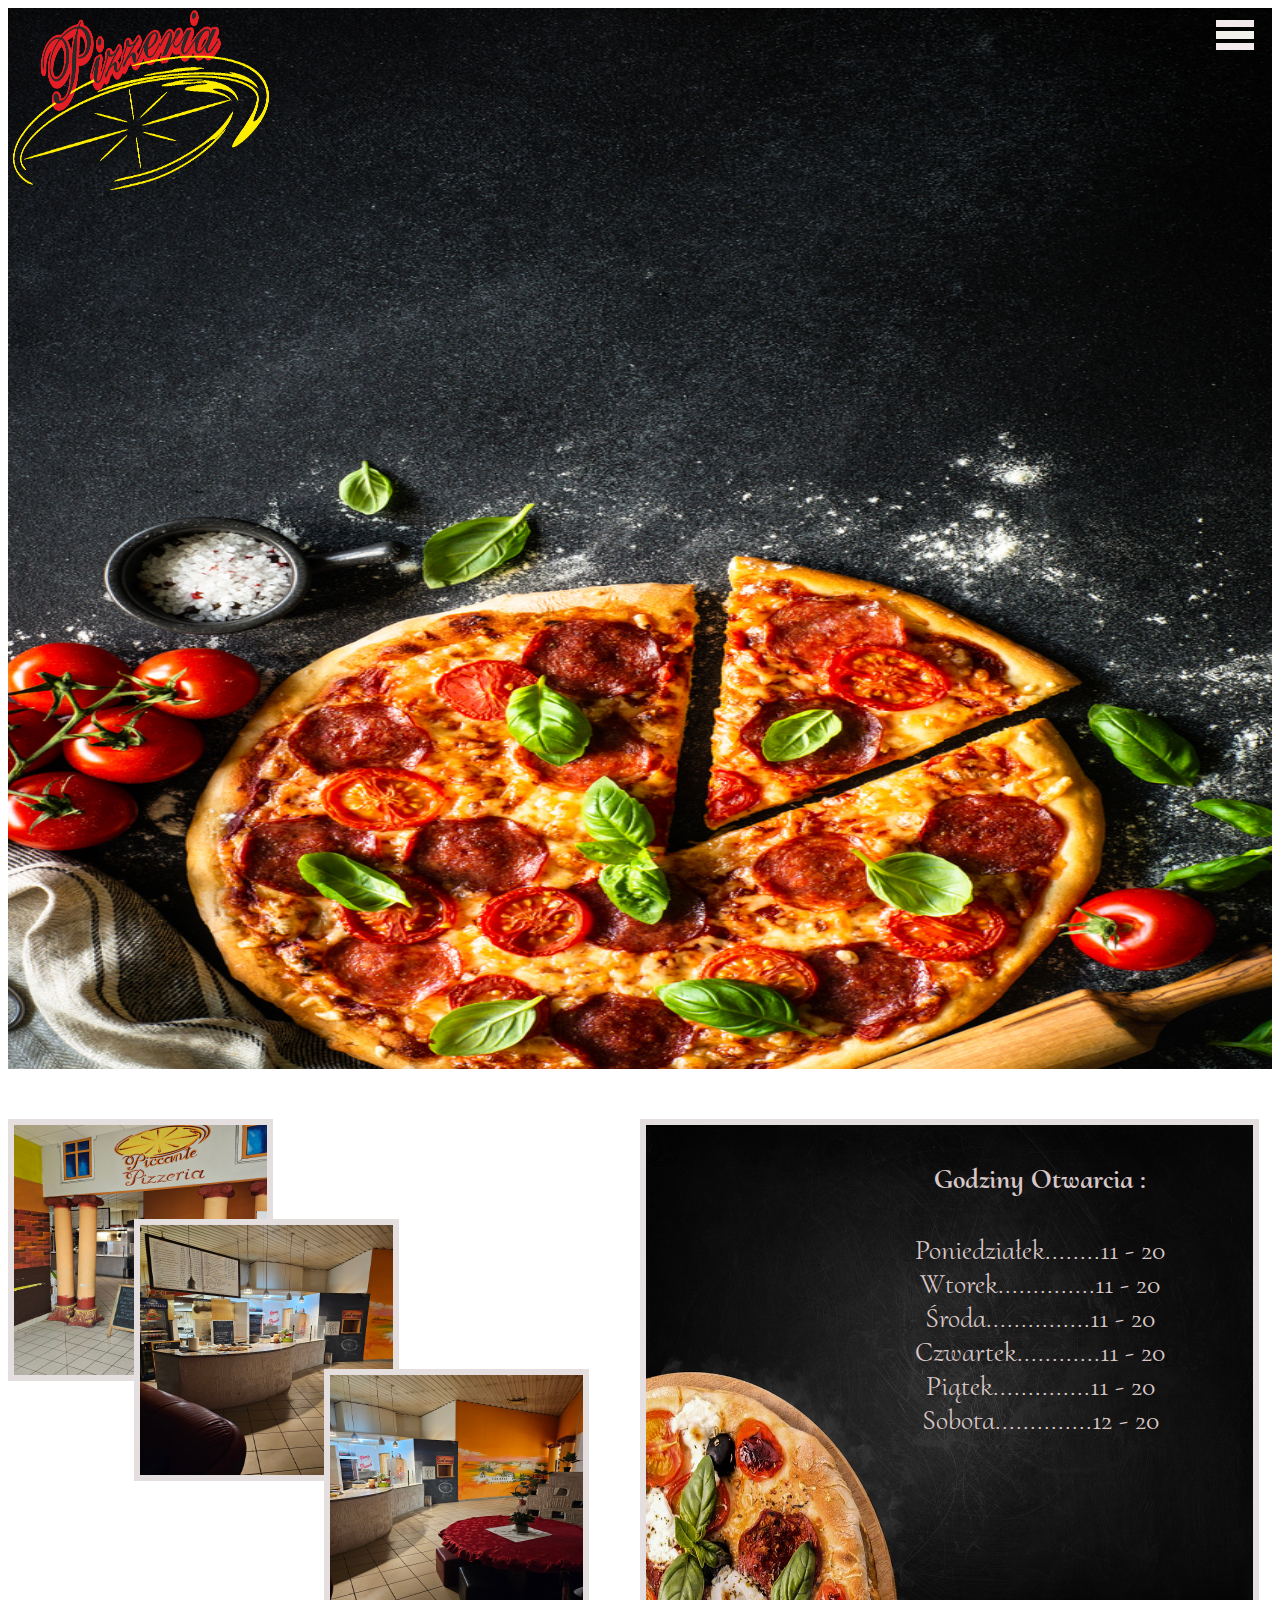
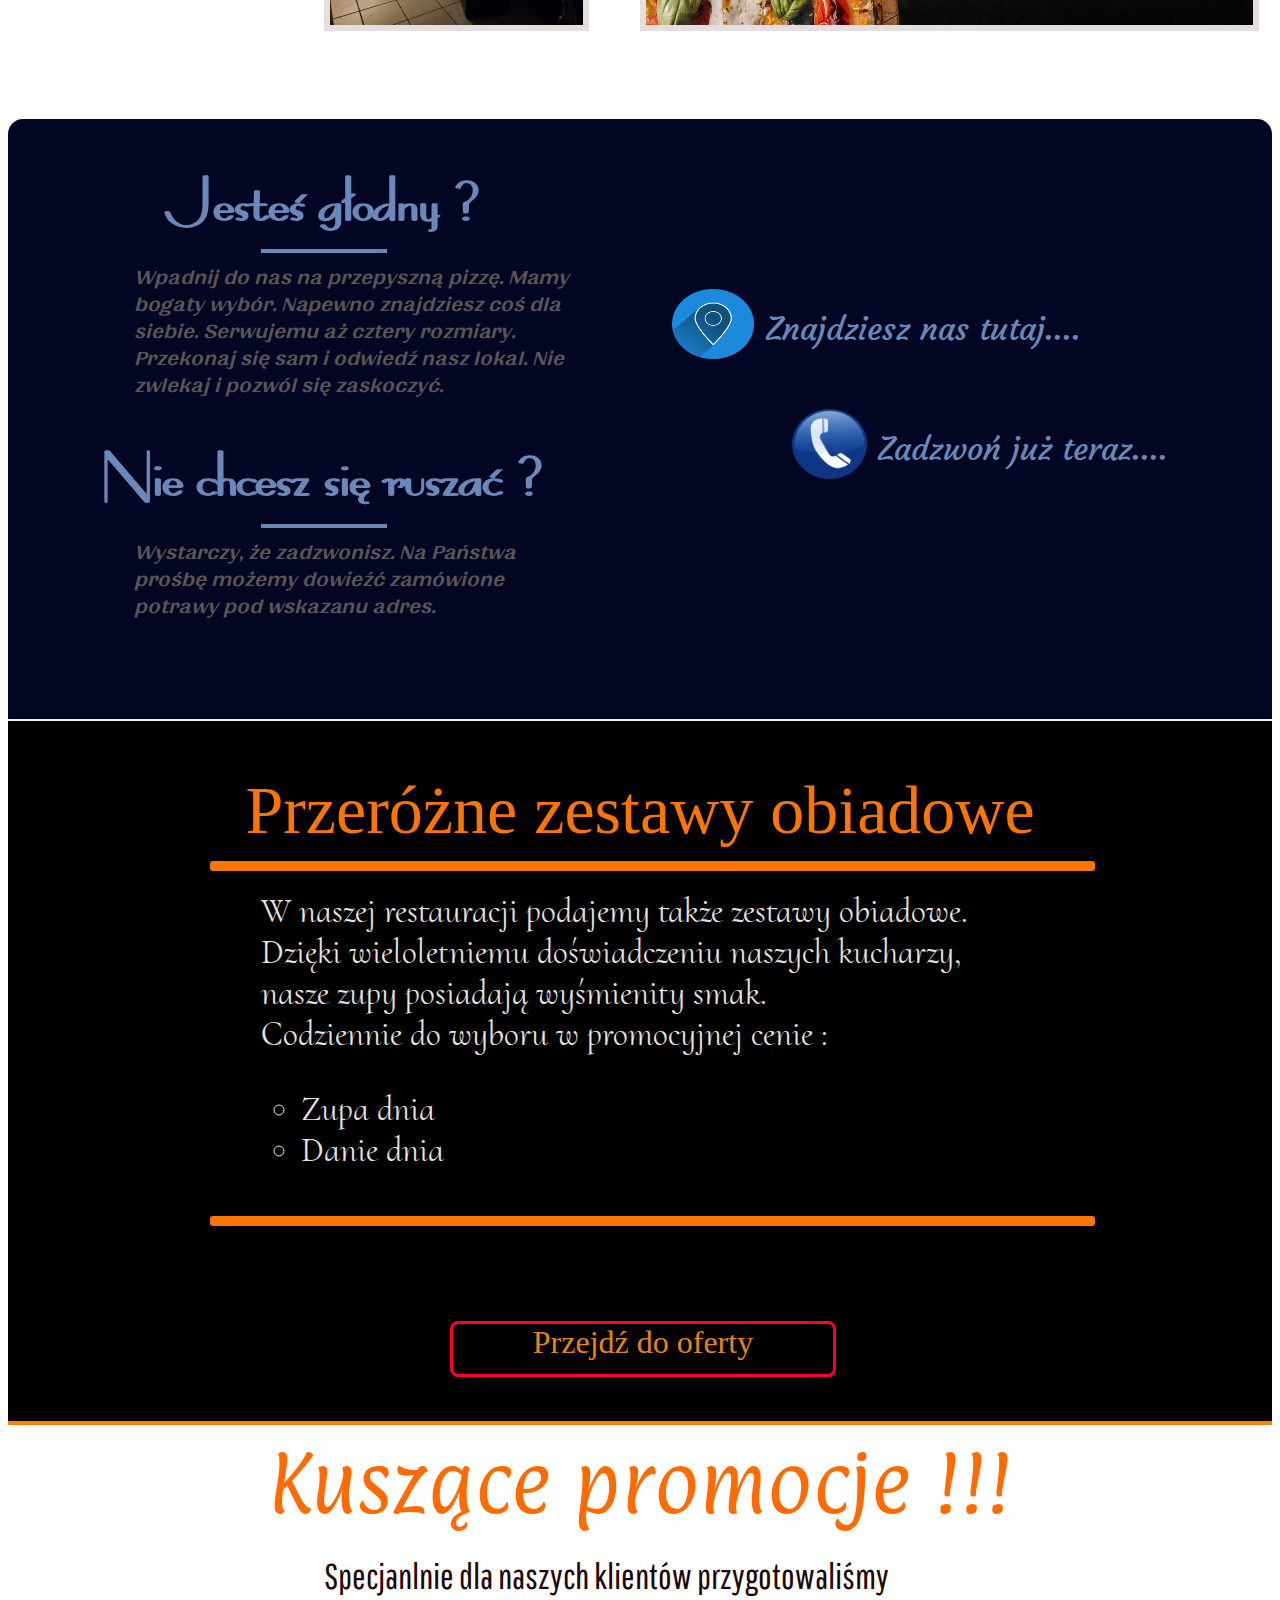
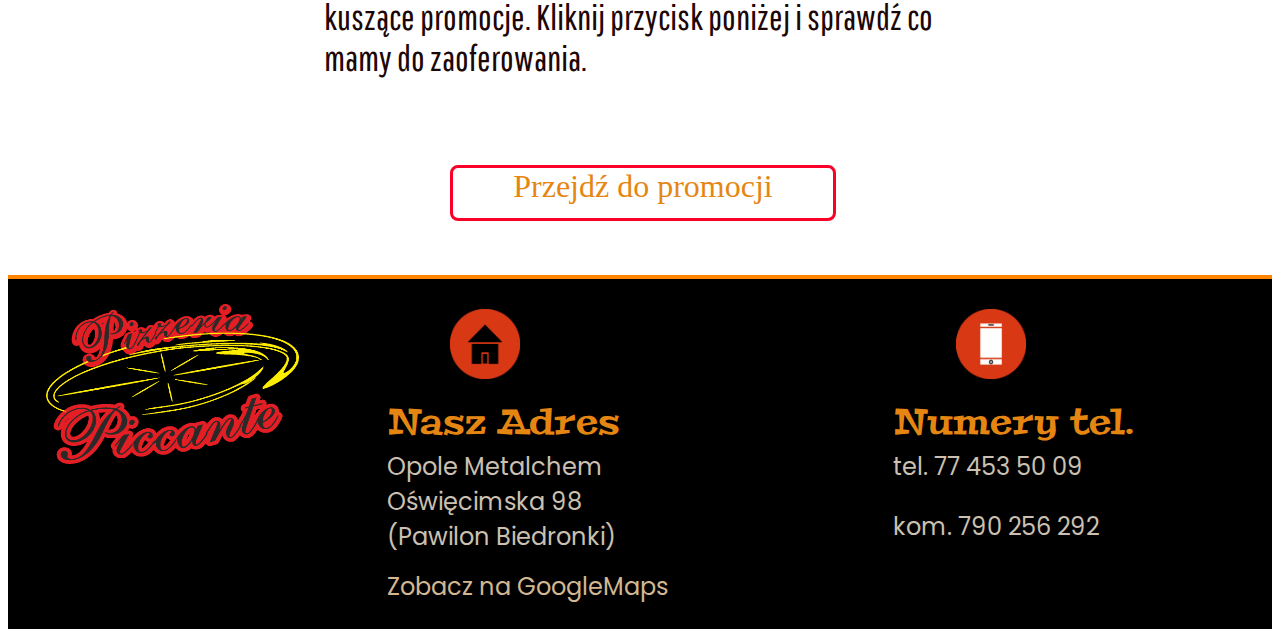
==== index.html @ c3e27a71 "fixed stylefonts loading" ====
<!DOCTYPE HTML5 PUBLIC
"--\\W3C\\HTML5\\PL">


<HTML>
    <HEAD>

        <meta name="viewport" content="width=device-width, height=device-height, initial-scale=1.0">

        <script src="https://ajax.googleapis.com/ajax/libs/jquery/3.7.1/jquery.min.js"></script>

        <script type="Text/JavaScript" src="Script/Data.js"></script>
        <script type="Text/JavaScript" src="Script/Script.js"></script>

        <link href='https://fonts.googleapis.com/css?family=Poppins&subset=latin,latin-ext' rel='stylesheet' type='text/css'>

        <link href='https://fonts.googleapis.com/css?family=Peralta&subset=latin,latin-ext' rel='stylesheet' type='text/css'>

        <link href='https://fonts.googleapis.com/css?family=Pathway+Gothic+One&subset=latin,latin-ext' rel='stylesheet' type='text/css'>

        <link href='https://fonts.googleapis.com/css?family=Paprika&subset=latin,latin-ext' rel='stylesheet' type='text/css'>

        <link href='https://fonts.googleapis.com/css?family=Courgette&subset=latin,latin-ext' rel='stylesheet' type='text/css'>

        <link href='https://fonts.googleapis.com/css?family=Cormorant+Upright&subset=latin,latin-ext' rel='stylesheet' type='text/css'>

        <link rel = "stylesheet" href="Stylesheet/StyleFonts.css" type = "Text/CSS">

        <link rel="stylesheet" href="Stylesheet/Style.css" type="Text/CSS" media = "ALL AND (width > 1200px)">

        <link rel="stylesheet" href="Stylesheet/Style_1200.css" type="Text/CSS" media = "ALL AND (width <= 1200px)">

        <link rel="stylesheet" href="Stylesheet/Style_1000.css" type="Text/CSS" media = "ALL AND (width <= 1000px)">

        <link rel="stylesheet" href="Stylesheet/Style_800.css" type="Text/CSS" media = "ALL AND (width <= 800px)">

        <link rel="stylesheet" href="Stylesheet/Style_600.css" type="Text/CSS" media = "ALL AND (width <= 600px)">

        <link rel="stylesheet" href="Stylesheet/Style_480.css" type="Text/CSS" media = "ALL AND (width <= 480px)">

        <link rel="stylesheet" href="Stylesheet/Style_390.css" type="Text/CSS" media = "ALL AND (width <= 390px)">

        <link rel="stylesheet" href="Stylesheet/Style_320.css" type="Text/CSS" media = "ALL AND (width <= 330px)">


        <TITLE>
            "Pizzeria Piccante Opole"
        </TITLE>
    </HEAD>

    <BODY >
        
        <img draggable="false" src="Bmp/Header/Header_Pizza.jpg" id = "LogoBckg" onload="ImgLoad()">

        <img draggable="false" src="Bmp/Header/Pizzeria_Logo.png" id = "LogoI">
         
       
        <span id = "Text_Header">

        </span>

        <div id = "T1">
            
            <img draggable="false" src="Bmp/Header/Text/L_P.png" id = "Text_P" class="Text_Logo_P">
            <img draggable="false" src="Bmp/Header/Text/L_I.png" id = "Text_i" class="Text_Logo">
            <img draggable="false" src="Bmp/Header/Text/L_C1.png" id = "Text_c1" class="Text_Logo">

            <img draggable="false" src="Bmp/Header/Text/L_C2.png" id = "Text_c2" class="Text_Logo">
            <img draggable="false" src="Bmp/Header/Text/L_A.png" id = "Text_a" class="Text_Logo">
            <img draggable="false" src="Bmp/Header/Text/L_N.png" id = "Text_n" class="Text_Logo">

            <img draggable="false" src="Bmp/Header/Text/L_T.png" id = "Text_t" class="Text_Logo">
            <img draggable="false" src="Bmp/Header/Text/L_E.png" id = "Text_e" class="Text_Logo">
          
        </div>     

                                                                      

      

<!--                                                                                        


 *****************************************Główne Menu Wysuwane *****************************************



-->


       <div class = "MainMenuButton" onmouseenter = "MenuMouseEnt()" onmouseleave = "MenuMouseLeave()" onclick="ShowHideMenu()">

            <span class = "MainMenuButt1"></span>
            <span class = "MainMenuButt2"></span>
            <span class = "MainMenuButt3"></span>

       </div>

        <div class ="MainMenu">

            <table class = "MainMenuTable">

                 <tr>

                    <td id="MenuPizz" style = "border-top : 2px solid rgb(179, 115, 31)" onclick = "MenuItemMouseClick('Pizza')" onmouseenter = "MenuItemMouseEnt('#MenuPizz')" onmouseleave = "MenuItemMouseLeave('#MenuPizz')">MENU PIZZ</td>
                </tr>

                <tr>
                    <td id="ZestOb" onclick = "MenuItemMouseClick('ZestOb')" onmouseenter = "MenuItemMouseEnt('#ZestOb')" onmouseleave = "MenuItemMouseLeave('#ZestOb')">ZESTAWY OBIADOWE</td>
                </tr>

                <tr>
                    <td id="Promocje" onclick = "MenuItemMouseClick('Prom')" onmouseenter = "MenuItemMouseEnt('#Promocje')" onmouseleave = "MenuItemMouseLeave('#Promocje')">PROMOCJE</td>
                </tr>

                <tr>
                    <td id="Galeria" onmouseenter = "MenuItemMouseEnt('#Galeria')" onmouseleave = "MenuItemMouseLeave('#Galeria')">GALERIA</td>
                </tr>

                <tr>
                    <td id="Kontakt" style = "border-bottom : 2px solid rgb(179, 115, 31)" onclick = "MenuItemMouseClick('Kontakt')" onmouseenter = "MenuItemMouseEnt('#Kontakt')" onmouseleave = "MenuItemMouseLeave('#Kontakt')">KONTAKT</td>
                </tr>

            </table>

        </div>

<!--                                                                                        


 *****************************************Pierwsze foto oraz godziny otwarcia *****************************************



-->
        
        <div class = "Under_Header">

            <div class ="Top_timeOpen">

                <img src = "Bmp/Body/Pizza_Table.jpg" width="100%" height="100%">

                <span class = "Top_timeOpen">
                    <h4>Godziny Otwarcia :</h4>
                    Poniedziałek........11 - 20<br>
                    Wtorek..............11 - 20<br>
                    Środa...............11 - 20<br>
                    Czwartek............11 - 20<br>
                    Piątek..............11 - 20<br>
                    Sobota..............12 - 20<br>

                </span>

            </div>

            <div class = "Top_Foto">

                <img src = "Bmp/Foto/Enter.jpg" class = "Enter_Foto">

                <img src = "Bmp/Foto/Front_1.jpg" class = "Foto1">

                <img src = "Bmp/Foto/Front_2.jpg" class = "Foto2">

            </div>

        </div>



<!--                                                                                        


 *****************************************Pierwszy text raklamowy *****************************************



-->

        <div class = "TopText">

            <span class = "Top_Header">
                Jesteś głodny ?
            </span><br>

            <span class = "TopTextLine"></span>

            <span class = "Top_Text">
                <i>
                Wpadnij do nas na przepyszną pizzę.
                Mamy bogaty wybór. Napewno znajdziesz coś dla siebie.
                Serwujemu aż cztery rozmiary.
                Przekonaj się sam i odwiedź nasz lokal. Nie zwlekaj i pozwól się zaskoczyć.
                </i>
            </span>

            <span class = "Top_Header1">
                Nie chcesz się ruszać ?
            </span><br>

            <span class = "TopTextLine1"></span>

            <span class = "Top_Text1">
                <i>
                Wystarczy, że zadzwonisz. Na Państwa prośbę możemy dowieźć
                zamówione potrawy pod wskazanu adres.
                </i>
            </span>
        
<!--                                                                                        


 *****************************************Linki do adresu i telefonu *****************************************



-->

        <div class="Location">
            <img src="icons/location2.png" class="Location">
            <span class = "Location" onclick = "MenuItemMouseClick('Kontakt')">
                Znajdziesz nas tutaj....
            </span>
        </div>
    

        <div class="Contact">
            <img src="icons/telephone.png" class="Contact">
            <a href="tel:790256292" class = "Contact">
                Zadzwoń już teraz....
            </a>
        </div>


    </div>
<!--                                                                                        


 ***************************************** Drugi tekst  *****************************************



-->

<div class = "BodyText2">

    <span class = "HeadText2">
        Przeróżne zestawy obiadowe
    </span>

    <span class = "TextLine2_1">
    </span>

    <span class = "Text2">
        W naszej restauracji podajemy także zestawy obiadowe.
        Dzięki wieloletniemu doświadczeniu naszych kucharzy, nasze zupy
        posiadają wyśmienity smak. <br>
        Codziennie do wyboru w promocyjnej cenie : <br>
        <ul style="list-style-type : circle">

            <li>Zupa dnia</li>
            <li>Danie dnia</li>

        </ul>
        
    </span>

    <span class = "TextLine2_2">
    </span>

    <span class = "Diner_Link" onclick = "MenuItemMouseClick('ZestOb')">
        Przejdź do oferty
    </span>

</div>


<!--                                                                                        


 ***************************************** Ostatnia reklama *****************************************



-->

<div class = "TextLine3">

    <span class = "HeadText3">
        Kuszące promocje !!!
    </span>

    <span class = TextLine3>
        Specjanlnie dla naszych klientów przygotowaliśmy 
        kuszące promocje. Kliknij przycisk poniżej i sprawdź
        co mamy do zaoferowania.
    </span>

    <span class = "Prom_Link" onclick = "MenuItemMouseClick('Prom')">
        Przejdź do promocji
    </span>

</div>


<!--                                                                                        


 *****************************************Dolna Stopka *****************************************



-->


        <footer class = "footer" id = "footer">
            <img src = "Bmp/Body/Logo.png">

            <span class = "Adres_H">
                Nasz Adres
            </span>

            <span class = "Adres">
               Opole Metalchem Oświęcimska 98<br>
                (Pawilon Biedronki)
            </span>

            <a target = "parent" class = "LinkGoogle" href="https://www.google.pl/maps/place/O%C5%9Bwi%C4%99cimska+98,+45-641+Opole/@50.609746,17.967915,17z/data=!3m1!4b1!4m6!3m5!1s0x4711ab477d006e03:0x71c818bb9bcb9138!8m2!3d50.609746!4d17.9704899!16s%2Fg%2F11c5kz05yq?entry=ttu">
                Zobacz na GoogleMaps
            </a>

            <img src = "icons/Address.png" id = "Address">

            <span class = "Tel_H">
                Numery tel.
            </span>

            <img src = "icons/Tel.png" id = "Tel"> 

            <a href = "tel:774535009" class = "Tel">tel. 77 453 50 09</a>
            <a href = "tel:790256292" class = "Kom" >kom. 790 256 292</a>

        </footer>
        
    </BODY>
</HTML>
---- Stylesheet/StyleFonts.css ----
@font-face{
    font-family : "BernardoModaContrast";
    src : url("../Fonts/BernardoModaContrast.ttf");
}

@font-face{
    font-family : "QuilonSemibold";
    src : url("../Fonts/QuilonSemibold.otf");
}

@font-face{
    font-family : "QuilonRegular";
    src : url("../Fonts/QuilonRegular.otf");
}

@font-face{
    font-family : "BerkshireSwashRegular";
    src : url("../Fonts/BerkshireSwashRegular.ttf");
}
---- Stylesheet/Style.css ----
#LogoBckg{
    z-index : 0; position : relative; left:0px; width : 100%; height : 120%; min-width : 320px; min-height :604px;  /* Header Background */
}

#LogoI{
    position : absolute; left : 1%; top : 10px; width : 20%; height : 180px; min-width : 160px   /*  Hedaer Bmp on left corner */
}

#T1{                                                /*  Text Piccante contener */
    border : 0px solid red;
    position:absolute;
    width : 80%;
    height :80px;
    min-width :330px;
    left : 2%;
    top :170px;
    overflow :hidden;
}

img.Text_Logo_P{
    position : relative; left: 100%; width : 60px; height : 60px ;      /*   P letter style in Piccante word */
}

img.Text_Logo{
    position : relative; left: 100%; width : 30px; height : 40px ;         /*  Other letters in Piccsnte word */
}



#Text_Header{                                                                         /* Text in header on roght corner */
    z-index : 1;
    position : absolute;
    border : 0px solid red;
    left : 25%; top : 100px; width : 50%; height : 30%; min-height : 121px;
    font-family : 'Marck Script';
    font-style : italic;
    font-size : 64px;
    color : rgb(1, 1, 1);
    text-align : center;
    transition-property : color;
    transition-duration : 5000ms; 
    display : none;
    letter-spacing : 10px;

}


/*

    ************************ Głowne menu wysuwane Przycisk****************************


*/




div.MainMenuButton{

    position : absolute;                                            
    border : 0px solid rgb(227, 220, 220);
    left : 95%; top: 20px; width : 3%; height : 30px;
    cursor : pointer;
}

span.MainMenuButt1{

    position : absolute;
    background-color : rgb(243, 235, 235);
    left : 0%; top: 0px; width : 100%; height : 24%;
    transition-property : background-color;
    transition-duration : 1000ms;

}

span.MainMenuButt2{

    position : absolute;
    background-color : rgb(243, 241, 235);
    left : 0%; top: 38%; width : 100%; height : 24%;
    transition-property : background-color;
    transition-duration : 1000ms;

}

span.MainMenuButt3{

    position : absolute;
    background-color : rgb(243, 235, 235);
    left : 0%; top: 76%; width : 100%; height : 24%;
    transition-property : background-color;
    transition-duration : 1000ms;

}


/*

    ************************ Głowne menu wysuwane Tabela****************************


*/

div.MainMenu{

    position : absolute;
    border : 0px solid red;
    left : 75%; top : 70px; width : 24%; height : 225px; 
    overflow : hidden;
}


table.MainMenuTable{

    position : absolute;
    left : 110%; top : -110%; width : 100%; height : 100%; 
    transition : left 500ms, top 500ms;   
    cursor : pointer; 

}

table.MainMenuTable td{

    border  : 0px;
    color : rgb(243, 235, 235);
    font-family : "Tahoma";
    font-size : 26px;
    text-align : center;
    padding : 5px;
}


/*

    ************************ Top and Under Header****************************


*/

div.Under_Header{
    position : relative;
    border : 0px solid green;
    left :0px; top : 50px; width : 100%; height : 550px;
}


div.Top_Foto{

    position : absolute;
    border : 0px solid red;
    left :0px; top : 0px; width : 50%; height : 550px;

}

img.Enter_Foto{
     
    position : absolute;
    border:  6px solid rgb(228, 222, 222);
    left :0px; top : 0px; width : 40%; height : 250px;
}

img.Foto1{
     
    position : absolute;
    border:  6px solid rgb(228, 222, 222);
    left :20%; top : 100px; width : 40%; height :250px;
}

img.Foto2{
     
    position : absolute;
    border:  6px solid rgb(228, 222, 222);
    left :50%; top : 250px; width : 40%; height :250px;
}



/*

    ************************ Top Time Open Text****************************


*/

div.Top_timeOpen
{
    position : absolute;
    border : 6px solid rgb(228, 222, 222);
    left : 50%; top : 0px; width : 48%; height : 500px;

}

span.Top_timeOpen{
    position : absolute;
    border : 0px solid red;
    left : 30%; top : 0px; width : 70%; height :100%;
    text-align : center;
    font-family: 'Cormorant Upright', sans-serif;
    font-size : 28px;
    color :rgb(216, 199, 199)
}



/*

    ************************ Top Text****************************


*/


div.TopText{
    position : relative;
   /* border-image : url("../Bmp/Body/Frames/frame3.png") 40/10px  repeat;*/
  /*  border-image: linear-gradient(rgb(153, 175, 211), rgb(11, 32, 81)) 5 / 5px; */
    background-color : rgb(2, 6, 34);
    border-top-left-radius : 15px;
    border-top-right-radius : 15px;
    left:0%; top : 100px; width : 100%; height :600px;

}

span.Top_Header{
    position : absolute;
    font-family : "BernardoModaContrast";
    border : 0px solid yellow;
    color : rgb(107, 136, 186);
    top : 45px; left :0px; width : 50%;
    font-size : 56px;
    font-weight : bold;
    text-align : center;
}

span.TopTextLine{
    position : absolute;
    background-color : rgb(107, 136, 186);
    left : 20%; top : 130px; width : 10%; height : 4px;
     
}

span.Top_Text{
    position : absolute;
    border : 0px solid green;
    font-family : "QuilonRegular";
    color :rgb(91, 85, 85);
    font-size : 22px;
    top: 145px; left : 10%; width : 35%;
}

/*******************************************/

span.Top_Header1{
    position : absolute;
    font-family : "BernardoModaContrast";
    border : 0px solid yellow;
    color : rgb(107, 136, 186);
    top : 320px; left :0px; width : 50%;
    font-size : 56px;
    font-weight : bold;
    text-align : center;
}

span.TopTextLine1{
    position : absolute;
    background-color : rgb(107, 136, 186);
    left : 20%; top : 405px; width : 10%; height : 4px;
     
}

span.Top_Text1{
    position : absolute;
    border : 0px solid green;
    font-family : "QuilonRegular";
    color :rgb(91, 85, 85);
    font-size : 22px;
    top: 420px; left : 10%; width : 35%;
}


/*

    ************************ Top Location****************************


*/

div.Location{

    position : absolute;
    border : 0px solid red;
    top: 170px; left : 50%; width : 50%; height : 110px;

}

img.Location{
    position : absolute;
    left : 5%; top : 0px; width : 13% ; height :70px; 
}

span.Location
{
    position : absolute;
    border : 0px solid rgb(11, 15, 233);
    padding-top : 20px;
    font-family: 'Courgette', sans-serif;
    color :rgb(107, 136, 186);
    font-size : 32px;
    top: 0px; left : 20%; width : 80%; height : 70px;
    cursor : pointer;
    z-index : 1;
}


/*

    ************************ Top Contact****************************


*/

div.Contact{

    position : absolute;
    border : 0px solid red;
    top: 290px; left : 60%; width : 40%; height : 140px;

}

img.Contact{
    position : absolute;
    left : 5%; top : 0px; width : 15% ; height :70px; 
}

a.Contact
{
    position : absolute;
    border : 0px solid red;
    padding-top : 20px;
    font-family: 'Courgette', sans-serif;
    text-decoration : none;
    color :rgb(107, 136, 186);
    font-size : 32px;
    top: 0px; left : 22%; width : 78%; height : 70px;
    cursor : pointer;
    z-index : 1;
}


/*

    ************************ Drugi tekst i tło ****************************


*/


div.BodyText2{

    position : relative;
    border : 0px solid green;
    left : 0px; top : 100px; width : 100%; height : 700px;
    border-top :2px solid rgb(241, 240, 238);
    border-bottom :4px solid rgb(255, 132, 0);
    background-color : rgb(0, 0, 0);

}

span.HeadText2
{
    position : absolute;
    left : 0px; top : 50px; width : 100%; height : 70px;
    color : rgb(250, 117, 1);
    text-align : center;
    font-family : 'Marck Script';
    font-size : 68px;

}

span.TextLine2_1
{
    position : absolute;
    left : 16%; top : 140px; width : 70%; height : 10px;
    border-radius : 3px;
    background-color : rgb(250, 117, 1);
}

span.Text2
{
    position : absolute;
    border : 0px solid red;
    left : 20% ; top : 170px; width : 60%; height : 370px;
    color : rgb(234, 227, 221);
    font-family: 'Cormorant Upright', sans-serif;
    font-size : 34px;

}

span.TextLine2_2
{
    position : absolute;
    left : 16%; top : 495px; width : 70%; height : 10px;
    border-radius : 3px;
    background-color : rgb(250, 117, 1);
}

span.Diner_Link{

    position : absolute;
    left : 35%; top : 600px; width : 30%; height : 50px;
    border-radius : 8px;
    border : 3px solid rgb(250, 1, 42);
 /*   background-color : rgb(250, 1, 42); */
    font-family : "Tahoma";
    font-size : 32px;
    color : rgb(230, 134, 18);
    text-align : center;
    cursor : pointer;

    transition : border 200ms, color 1000ms;
}

/*rgb

    ************************ Ostatni tekst  ****************************


*/


div.TextLine3{
    position : relative;
    border : 0px solid red;
    left : 0px; top : 100px; width : 100%; height : 450px;
}

span.HeadText3{

    position : absolute;
    left : 0px; top : 10px; width:100%; height : 70px;
    text-align : center;
    font-family: 'Paprika', sans-serif;
    font-size : 68px;
    color : rgb(255, 107, 1)

}

span.TextLine3{

    position : absolute;
    left : 25%; top : 130px; width : 50%; height : 70px;
    text-align : left;
    font-family: 'Pathway Gothic One', sans-serif;
    font-size : 36px;
    color : rgb(29, 6, 6)

}

span.Prom_Link{

    position : absolute;
    left : 35%; top : 340px; width : 30%; height : 50px;
    border-radius : 8px;
    border : 3px solid rgb(250, 1, 42);
 /*   background-color : rgb(250, 1, 42); */
    font-family : "Tahoma";
    font-size : 32px;
    color : rgb(230, 134, 18);
    text-align : center;
    cursor : pointer;

    transition : border 200ms, color 100ms;
}


/*

    ************************ Footer ****************************


*/

footer.footer{

    position : relative;
    left : 0px; top : 100px; width : 100%; height : 350px;
    border-top :4px solid rgb(255, 132, 0);
    background-color : rgb(0, 0, 0);

}


footer.footer img{

    position : absolute;
    top:25px; left : 3%; width : 20%; height : 160px;
}

#Address{
    position : absolute;
    left : 35%; top: 30px; width : 70px; height : 70px;
}

span.Adres_H{
    position : absolute;
    left : 30%; top : 120px; width : 30%; height : 50px;
    font-family: 'Peralta', sans-serif;
    font-size : 36px;
    color : rgb(230, 134, 18);

}


span.Adres{
    position : absolute;
    left : 30%; top :170px; width : 30%; height : 50px;
    font-family: 'Poppins', sans-serif;
    font-size : 24px;
    color : rgb(203, 192, 177);
    
}

a.LinkGoogle{

    position : absolute;
    left : 30%; top :290px; width : 30%; height : 50px;
    font-family: 'Poppins', sans-serif;
    font-size : 24px;
    color : rgb(210, 183, 146);
    text-decoration : none;
    transition : color 1500ms;
}


#Tel{
    position : absolute;
    left : 75%; top: 30px; width : 70px; height : 70px;
}

span.Tel_H{
    position : absolute;
    left : 70%; top : 120px; width : 30%; height : 50px;
    font-family: 'Peralta', sans-serif;
    font-size : 36px;
    color : rgb(230, 134, 18);

}

a.Tel{

    position : absolute;
    left : 70%; top :170px; width : 30%; height : 50px;
    font-family: 'Poppins', sans-serif;
    font-size : 24px;
    color : rgb(203, 192, 177);
    text-decoration : none;
    transition : color 1500ms;
}

a.Kom{

    position : absolute;
    left : 70%; top :230px; width : 30%; height : 50px;
    font-family: 'Poppins', sans-serif;
    font-size : 24px;
    color : rgb(203, 192, 177);
    text-decoration : none;
    transition : color 1500ms;
}
---- Stylesheet/Style_1200.css ----
#LogoBckg{
    z-index : 0; position : relative; left:0px; width : 100%; height : 120%; min-width : 320px; min-height :604px;  /* Header Background */
}

#LogoI{
    position : absolute; left : 1%; top : 10px; width : 20%; height : 180px; min-width : 160px   /*  Hedaer Bmp on left corner */
}

#T1{                                                /*  Text Piccante contener */
    border : 0px solid red;
    position:absolute;
    width : 80%;
    height :80px;
    min-width :330px;
    left : 2%;
    top :170px;
    overflow :hidden;
}

img.Text_Logo_P{
    position : relative; left: 100%; width : 55px; height : 55px ;      /*   P letter style in Piccante word */
}

img.Text_Logo{
    position : relative; left: 100%; width : 25px; height : 35px ;         /*  Other letters in Piccsnte word */
}



#Text_Header{                                                                         /* Text in header on roght corner */
    z-index : 1;
    position : absolute;
    border : 0px solid red;
    left : 30%; top : 70px; width : 40%; height : 38%; min-height : 121px;
    font-family : 'Marck Script';
    font-style : italic;
    font-size : 60px;
    color : rgb(1, 1, 1);
    text-align : center;
    transition-property : color;
    transition-duration : 5000ms;
    display : none;
    letter-spacing : 10px;

}

/*

    ************************ Głowne menu wysuwane Przycisk****************************


*/




div.MainMenuButton{

    position : absolute;                                            
    border : 0px solid rgb(227, 220, 220);
    left : 95%; top: 20px; width : 3%; height : 30px;
    cursor : pointer;
}

span.MainMenuButt1{

    position : absolute;
    background-color : rgb(243, 235, 235);
    left : 0%; top: 0px; width : 100%; height : 24%;
    transition-property : background-color;
    transition-duration : 1000ms;

}

span.MainMenuButt2{

    position : absolute;
    background-color : rgb(243, 241, 235);
    left : 0%; top: 38%; width : 100%; height : 24%;
    transition-property : background-color;
    transition-duration : 1000ms;

}

span.MainMenuButt3{

    position : absolute;
    background-color : rgb(243, 235, 235);
    left : 0%; top: 76%; width : 100%; height : 24%;
    transition-property : background-color;
    transition-duration : 1000ms;

}


/*

    ************************ Głowne menu wysuwane Tabela****************************


*/

div.MainMenu{

    position : absolute;
    border : 0px solid red;
    left : 75%; top : 70px; width : 24%; height : 240px; 
    overflow : hidden;
}


table.MainMenuTable{

    position : absolute;
    left : 110%; top : -110%; width : 100%; height : 100%; 
    transition : left 500ms, top 500ms;   
    cursor : pointer; 

}

table.MainMenuTable td{

    border  : 0px;
    color : rgb(243, 235, 235);
    font-family : "Tahoma";
    font-size : 24px;
    text-align : center;
    padding : 5px;
}



/*

    ************************ Top and Under Header****************************


*/

div.Under_Header{
    position : relative;
    border : 0px solid green;
    left :0px; top : 50px; width : 100%; height : 460px;
}


div.Top_Foto{

    position : absolute;
    border : 0px solid red;
    left :0px; top : 0px; width : 50%; height : 450px;

}

img.Enter_Foto{
     
    position : absolute;
    border:  6px solid rgb(228, 222, 222);
    left :0px; top : 0px; width : 40%; height : 200px;
}

img.Foto1{
     
    position : absolute;
    border:  6px solid rgb(228, 222, 222);
    left :20%; top : 100px; width : 40%; height :200px;
}

img.Foto2{
     
    position : absolute;
    border:  6px solid rgb(228, 222, 222);
    left :50%; top : 250px; width : 40%; height :200px;
}



/*

    ************************ Top Time Open Text****************************


*/

div.Top_timeOpen
{
    position : absolute;
    border : 6px solid rgb(228, 222, 222);
    left : 50%; top : 0px; width : 48%; height : 450px;

}

span.Top_timeOpen{
    position : absolute;
    border : 0px solid red;
    left : 30%; top : 0px; width : 70%; height :100%;
    text-align : center;
    font-family: 'Cormorant Upright', sans-serif;
    font-size : 28px;
    color :rgb(216, 199, 199)
}



/*

    ************************ Top Text****************************


*/


div.TopText{
    position : relative;
   /* border-image : url("../Bmp/Body/Frames/frame3.png") 40/10px  repeat;*/
  /*  border-image: linear-gradient(rgb(153, 175, 211), rgb(11, 32, 81)) 5 / 5px; */
    background-origin : data-box;
    background-color : rgb(2, 6, 34);
    border-top-left-radius : 15px;
    border-top-right-radius : 15px;
    left:0%; top : 100px; width : 100%; height :600px;

}

span.Top_Header{
    position : absolute;
    font-family : "BernardoModaContrast";
    border : 0px solid yellow;
    color : rgb(107, 136, 186);
    top : 45px; left :0px; width : 50%;
    font-size : 56px;
    font-weight : bold;
    text-align : center;
}

span.TopTextLine{
    position : absolute;
    background-color : rgb(107, 136, 186);
    left : 20%; top : 130px; width : 10%; height : 4px;
     
}

span.Top_Text{
    position : absolute;
    border : 0px solid green;
    font-family : "QuilonRegular";
    color :rgb(91, 85, 85);
    font-size : 22px;
    top: 145px; left : 10%; width : 35%;
}

/*******************************************/

span.Top_Header1{
    position : absolute;
    font-family : "BernardoModaContrast";
    border : 0px solid yellow;
    color : rgb(107, 136, 186);
    top : 320px; left :0px; width : 50%;
    font-size : 56px;
    font-weight : bold;
    text-align : center;
}

span.TopTextLine1{
    position : absolute;
    background-color : rgb(107, 136, 186);
    left : 20%; top : 405px; width : 10%; height : 4px;
     
}

span.Top_Text1{
    position : absolute;
    border : 0px solid green;
    font-family : "QuilonRegular";
    color :rgb(91, 85, 85);
    font-size : 22px;
    top: 420px; left : 10%; width : 35%;
}


/*

    ************************ Top Location****************************


*/

div.Location{

    position : absolute;
    border : 0px solid red;
    top: 170px; left : 50%; width : 50%; height : 110px;

}

img.Location{
    position : absolute;
    left : 5%; top : 0px; width : 13% ; height :70px; 
}

span.Location
{
    position : absolute;
    border : 0px solid rgb(11, 15, 233);
    padding-top : 20px;
    font-family: 'Courgette', sans-serif;
    color :rgb(107, 136, 186);
    font-size : 32px;
    top: 0px; left : 20%; width : 80%; height : 70px;
    cursor : pointer;
    z-index : 1;
}


/*

    ************************ Top Contact****************************


*/

div.Contact{

    position : absolute;
    border : 0px solid red;
    top: 290px; left : 60%; width : 40%; height : 140px;

}

img.Contact{
    position : absolute;
    left : 5%; top : 0px; width : 15% ; height :70px; 
}

a.Contact
{
    position : absolute;
    border : 0px solid red;
    padding-top : 20px;
    font-family: 'Courgette', sans-serif;
    text-decoration : none;
    color :rgb(107, 136, 186);
    font-size : 32px;
    top: 0px; left : 22%; width : 78%; height : 70px;
    cursor : pointer;
    z-index : 1;
}


/*

    ************************ Drugi tekst i tło ****************************


*/


div.BodyText2{

    position : relative;
    border : 0px solid green;
    left : 0px; top : 100px; width : 100%; height : 700px;
    border-top :2px solid rgb(241, 240, 238);
    border-bottom :4px solid rgb(255, 132, 0);
    background-color : rgb(0, 0, 0);

}

span.HeadText2
{
    position : absolute;
    left : 0px; top : 50px; width : 100%; height : 70px;
    color : rgb(250, 117, 1);
    text-align : center;
    font-family : 'Marck Script';
    font-size : 64px;

}

span.TextLine2_1
{
    position : absolute;
    left : 16%; top : 140px; width : 70%; height : 10px;
    border-radius : 3px;
    background-color : rgb(250, 117, 1);
}

span.Text2
{
    position : absolute;
    border : 0px solid red;
    left : 20% ; top : 170px; width : 60%; height : 370px;
    color : rgb(234, 227, 221);
    font-family: 'Cormorant Upright', sans-serif;
    font-size : 34px;

}

span.TextLine2_2
{
    position : absolute;
    left : 16%; top : 495px; width : 70%; height : 10px;
    border-radius : 3px;
    background-color : rgb(250, 117, 1);
}

span.Diner_Link{

    position : absolute;
    left : 35%; top : 600px; width : 30%; height : 50px;
    border-radius : 8px;
    border : 3px solid rgb(250, 1, 42);
 /*   background-color : rgb(250, 1, 42); */
    font-family : "Tahoma";
    font-size : 32px;
    color : rgb(230, 134, 18);
    text-align : center;
    cursor : pointer;

    transition : border 200ms, color 1000ms;
}

/*rgb

    ************************ Ostatni tekst ****************************


*/


div.TextLine3{
    position : relative;
    border : 0px solid red;
    left : 0px; top : 100px; width : 100%; height : 450px;
}

span.HeadText3{

    position : absolute;
    left : 0px; top : 10px; width:100%; height : 70px;
    text-align : center;
    font-family: 'Paprika', sans-serif;
    font-size : 68px;
    color : rgb(255, 107, 1)

}

span.TextLine3{

    position : absolute;
    left : 25%; top : 130px; width : 60%; height : 70px;
    text-align : left;
    font-family: 'Pathway Gothic One', sans-serif;
    font-size : 36px;
    color : rgb(29, 6, 6)

}

span.Prom_Link{

    position : absolute;
    left : 35%; top : 300px; width : 30%; height : 50px;
    border-radius : 8px;
    border : 3px solid rgb(250, 1, 42);
 /*   background-color : rgb(250, 1, 42); */
    font-family : "Tahoma";
    font-size : 32px;
    color : rgb(230, 134, 18);
    text-align : center;
    cursor : pointer;

    transition : border 200ms, color 100ms;
}


/*

    ************************ Footer ****************************


*/

footer.footer{

    position : relative;
    left : 0px; top : 100px; width : 100%; height : 350px;
    border-top :4px solid rgb(255, 132, 0);
    background-color : rgb(0, 0, 0);

}


footer.footer img{

    position : absolute;
    top:25px; left : 3%; width : 20%; height : 160px;
}

#Address{
    position : absolute;
    left : 35%; top: 30px; width : 70px; height : 70px;
}

span.Adres_H{
    position : absolute;
    left : 30%; top : 120px; width : 30%; height : 50px;
    font-family: 'Peralta', sans-serif;
    font-size : 36px;
    color : rgb(230, 134, 18);

}


span.Adres{
    position : absolute;
    left : 30%; top :170px; width : 30%; height : 50px;
    font-family: 'Poppins', sans-serif;
    font-size : 24px;
    color : rgb(203, 192, 177);
    
}

a.LinkGoogle{

    position : absolute;
    left : 30%; top :290px; width : 30%; height : 50px;
    font-family: 'Poppins', sans-serif;
    font-size : 24px;
    color : rgb(210, 183, 146);
    text-decoration : none;
    transition : color 1500ms;
}


#Tel{
    position : absolute;
    left : 75%; top: 30px; width : 70px; height : 70px;
}

span.Tel_H{
    position : absolute;
    left : 70%; top : 120px; width : 30%; height : 50px;
    font-family: 'Peralta', sans-serif;
    font-size : 36px;
    color : rgb(230, 134, 18);

}

a.Tel{

    position : absolute;
    left : 70%; top :170px; width : 30%; height : 50px;
    font-family: 'Poppins', sans-serif;
    font-size : 24px;
    color : rgb(203, 192, 177);
    text-decoration : none;
    transition : color 1500ms;
}

a.Kom{

    position : absolute;
    left : 70%; top :230px; width : 30%; height : 50px;
    font-family: 'Poppins', sans-serif;
    font-size : 24px;
    color : rgb(203, 192, 177);
    text-decoration : none;
    transition : color 1500ms;
}
---- Stylesheet/Style_1000.css ----
#LogoBckg{
    z-index : 0; position : relative; left:0px; width : 100%; height : 120%; min-width : 320px; min-height :604px;  /* Header Background */
}

#LogoI{
    position : absolute; left : 1%; top : 10px; width : 24%; height : 165px; min-width : 160px   /*  Hedaer Bmp on left corner */
}

#T1{                                                /*  Text Piccante contener */
    border : 0px solid red;
    position:absolute;
    width : 80%;
    height :80px;
    min-width :330px;
    left : 2%;
    top :165px;
    overflow :hidden;
}

img.Text_Logo_P{
    position : relative; left: 100%; width : 48px; height : 48px ;      /*   P letter style in Piccante word */
}

img.Text_Logo{
    position : relative; left: 100%; width : 20px; height :30px ;         /*  Other letters in Piccsnte word */
}



#Text_Header{                                                                         /* Text in header on roght corner */
    z-index : 1;
    position : absolute;
    border : 0px solid red;
    left : 32%; top : 70px; width : 40%; height : 42%; min-height : 121px;
    font-family : 'Marck Script';
    font-style : italic;
    font-size : 52px;
    color : rgb(1, 1, 1);
    text-align : center;
    transition-property : color;
    transition-duration : 5000ms;
    display : none;
    letter-spacing : 8px;

}


/*

    ************************ Głowne menu wysuwane Przycisk****************************


*/




div.MainMenuButton{

    position : absolute;                                            
    border : 0px solid rgb(227, 220, 220);
    left : 95%; top: 20px; width : 3%; height : 30px;
    cursor : pointer;
}

span.MainMenuButt1{

    position : absolute;
    background-color : rgb(243, 235, 235);
    left : 0%; top: 0px; width : 100%; height : 24%;
    transition-property : background-color;
    transition-duration : 1000ms;

}

span.MainMenuButt2{

    position : absolute;
    background-color : rgb(243, 241, 235);
    left : 0%; top: 38%; width : 100%; height : 24%;
    transition-property : background-color;
    transition-duration : 1000ms;

}

span.MainMenuButt3{

    position : absolute;
    background-color : rgb(243, 235, 235);
    left : 0%; top: 76%; width : 100%; height : 24%;
    transition-property : background-color;
    transition-duration : 1000ms;

}


/*

    ************************ Głowne menu wysuwane Tabela****************************


*/

div.MainMenu{

    position : absolute;
    border : 0px solid red;
    left : 75%; top : 60px; width : 24%; height : 180px; 
    overflow : hidden;
}


table.MainMenuTable{

    position : absolute;
    left : 110%; top : -110%; width : 100%; height : 100%; 
    transition : left 500ms, top 500ms;   
    cursor : pointer; 

}

table.MainMenuTable td{

    border  : 0px;
    color : rgb(243, 235, 235);
    font-family : "Tahoma";
    font-size : 18px;
    text-align : center;

}


/*

    ************************ Top and Under Header****************************


*/

div.Under_Header{
    position : relative;
    border : 0px solid green;
    left :0px; top : 50px; width : 100%; height : 870px;
}


div.Top_Foto{

    position : absolute;
    border : 0px solid red;
    left :0px; top : 410px; width : 100%; height : 450px;

}

img.Enter_Foto{
     
    position : absolute;
    border:  6px solid rgb(228, 222, 222);
    left :10%; top : 10px; width : 30%; height : 250px;
}

img.Foto1{
     
    position : absolute;
    border:  6px solid rgb(228, 222, 222);
    left :35%; top : 200px; width : 30%; height :250px;
}

img.Foto2{
     
    position : absolute;
    border:  6px solid rgb(228, 222, 222);
    left :60%; top : 10px; width : 30%; height :250px;
}



/*

    ************************ Top Time Open Text****************************


*/

div.Top_timeOpen
{
    position : absolute;
    border : 6px solid rgb(228, 222, 222);
    left : 20%; top : 0px; width : 60%; height : 400px;

}

span.Top_timeOpen{
    position : absolute;
    border : 0px solid red;
    left : 30%; top : 0px; width : 70%; height :100%;
    text-align : center;
    font-family: 'Cormorant Upright', sans-serif;
    font-size : 28px;
    color :rgb(216, 199, 199)
}



/*

    ************************ Top Text****************************


*/


div.TopText{
    position : relative;
   /* border-image : url("../Bmp/Body/Frames/frame3.png") 40/10px  repeat;*/
  /*  border-image: linear-gradient(rgb(153, 175, 211), rgb(11, 32, 81)) 5 / 5px; */
    background-origin : data-box;
    background-color : rgb(2, 6, 34);
    border-top-left-radius : 15px;
    border-top-right-radius : 15px;
    left:0%; top : 100px; width : 100%; height :600px;

}

span.Top_Header{
    position : absolute;
    font-family : "BernardoModaContrast";
    border : 0px solid yellow;
    color : rgb(107, 136, 186);
    top : 45px; left :0px; width : 55%;
    font-size : 50px;
    font-weight : bold;
    text-align : center;
}

span.TopTextLine{
    position : absolute;
    background-color : rgb(107, 136, 186);
    left : 20%; top : 120px; width : 10%; height : 4px;
     
}

span.Top_Text{
    position : absolute;
    border : 0px solid green;
    font-family : "QuilonRegular";
    color :rgb(91, 85, 85);
    font-size : 22px;
    top: 135px; left : 10%; width : 40%;
}

/*******************************************/

span.Top_Header1{
    position : absolute;
    font-family : "BernardoModaContrast";
    border : 0px solid yellow;
    color : rgb(107, 136, 186);
    top : 320px; left :0px; width : 55%;
    font-size : 50px;
    font-weight : bold;
    text-align : center;
}

span.TopTextLine1{
    position : absolute;
    background-color : rgb(107, 136, 186);
    left : 20%; top : 390px; width : 10%; height : 4px;
     
}

span.Top_Text1{
    position : absolute;
    border : 0px solid green;
    font-family : "QuilonRegular";
    color :rgb(91, 85, 85);
    font-size : 22px;
    top: 405px; left : 10%; width : 40%;
}


/*

    ************************ Top Location****************************


*/

div.Location{

    position : absolute;
    border : 0px solid red;
    top: 170px; left : 50%; width : 50%; height : 110px;

}

img.Location{
    position : absolute;
    left : 5%; top : 0px; width : 13% ; height :60px; 
}

span.Location
{
    position : absolute;
    border : 0px solid rgb(11, 15, 233);
    padding-top : 20px;
    font-family: 'Courgette', sans-serif;
    color :rgb(107, 136, 186);
    font-size : 26px;
    top: 0px; left : 20%; width : 80%; height : 60px;
    cursor : pointer;
    z-index : 1;
}


/*

    ************************ Top Contact****************************


*/

div.Contact{

    position : absolute;
    border : 0px solid red;
    top: 290px; left : 60%; width : 40%; height : 140px;

}

img.Contact{
    position : absolute;
    left : 5%; top : 0px; width : 15% ; height :60px; 
}

a.Contact
{
    position : absolute;
    border : 0px solid red;
    padding-top : 20px;
    font-family: 'Courgette', sans-serif;
    text-decoration : none;
    color :rgb(107, 136, 186);
    font-size : 26px;
    top: 0px; left : 22%; width : 78%; height : 60px;
    cursor : pointer;
    z-index : 1;
}


/*

    ************************ Drugi tekst i tło ****************************


*/


div.BodyText2{

    position : relative;
    border : 0px solid green;
    left : 0px; top : 100px; width : 100%; height : 700px;
    border-top :2px solid rgb(241, 240, 238);
    border-bottom :4px solid rgb(255, 132, 0);
    background-color : rgb(0, 0, 0);

}

span.HeadText2
{
    position : absolute;
    left : 0px; top : 50px; width : 100%; height : 70px;
    color : rgb(250, 117, 1);
    text-align : center;
    font-family : 'Marck Script';
    font-size : 60px;

}

span.TextLine2_1
{
    position : absolute;
    left : 16%; top : 140px; width : 70%; height : 10px;
    border-radius : 3px;
    background-color : rgb(250, 117, 1);
}

span.Text2
{
    position : absolute;
    border : 0px solid red;
    left : 20% ; top : 170px; width : 60%; height : 370px;
    color : rgb(234, 227, 221);
    font-family: 'Cormorant Upright', sans-serif;
    font-size : 30px;

}

span.TextLine2_2
{
    position : absolute;
    left : 16%; top : 515px; width : 70%; height : 10px;
    border-radius : 3px;
    background-color : rgb(250, 117, 1);
}

span.Diner_Link{

    position : absolute;
    left : 30%; top : 600px; width : 40%; height : 50px;
    border-radius : 7px;
    border : 3px solid rgb(250, 1, 42);
 /*   background-color : rgb(250, 1, 42); */
    font-family : "Tahoma";
    font-size : 28px;
    color : rgb(230, 134, 18);
    text-align : center;
    cursor : pointer;

    transition : border 200ms, color 1000ms;
}

/*rgb

    ************************ Ostatni tekst ****************************


*/


div.TextLine3{
    position : relative;
    border : 0px solid red;
    left : 0px; top : 100px; width : 100%; height : 450px;
}

span.HeadText3{

    position : absolute;
    left : 0px; top : 10px; width:100%; height : 70px;
    text-align : center;
    font-family: 'Paprika', sans-serif;
    font-size : 64px;
    color : rgb(255, 107, 1)

}

span.TextLine3{

    position : absolute;
    left : 25%; top : 130px; width : 60%; height : 70px;
    text-align : left;
    font-family: 'Pathway Gothic One', sans-serif;
    font-size : 32px;
    color : rgb(29, 6, 6)

}

span.Prom_Link{

    position : absolute;
    left : 30%; top : 300px; width : 40%; height : 50px;
    border-radius : 7px;
    border : 3px solid rgb(250, 1, 42);
 /*   background-color : rgb(250, 1, 42); */
    font-family : "Tahoma";
    font-size : 28px;
    color : rgb(230, 134, 18);
    text-align : center;
    cursor : pointer;

    transition : border 200ms, color 100ms;
}


/*

    ************************ Footer ****************************


*/

footer.footer{

    position : relative;
    left : 0px; top : 100px; width : 100%; height : 350px;
    border-top :4px solid rgb(255, 132, 0);
    background-color : rgb(0, 0, 0);

}


footer.footer img{

    position : absolute;
    top:25px; left : 3%; width : 20%; height : 160px;
}

#Address{
    position : absolute;
    left : 35%; top: 30px; width : 70px; height : 70px;
}

span.Adres_H{
    position : absolute;
    left : 30%; top : 120px; width : 30%; height : 50px;
    font-family: 'Peralta', sans-serif;
    font-size : 32px;
    color : rgb(230, 134, 18);

}


span.Adres{
    position : absolute;
    left : 30%; top :170px; width : 30%; height : 50px;
    font-family: 'Poppins', sans-serif;
    font-size : 22px;
    color : rgb(203, 192, 177);
    
}

a.LinkGoogle{

    position : absolute;
    border : 0px solid red;
    left : 30%; top :290px; width : 38%; height : 50px;
    font-family: 'Poppins', sans-serif;
    font-size : 22px;
    color : rgb(210, 183, 146);
    text-decoration : none;
    transition : color 1500ms;
}


#Tel{
    position : absolute;
    left : 75%; top: 30px; width : 70px; height : 70px;
}

span.Tel_H{
    position : absolute;
    left : 70%; top : 120px; width : 30%; height : 50px;
    font-family: 'Peralta', sans-serif;
    font-size : 32px;
    color : rgb(230, 134, 18);

}

a.Tel{

    position : absolute;
    left : 70%; top :170px; width : 30%; height : 50px;
    font-family: 'Poppins', sans-serif;
    font-size : 24px;
    color : rgb(203, 192, 177);
    text-decoration : none;
    transition : color 1500ms;
}

a.Kom{

    position : absolute;
    left : 70%; top :230px; width : 30%; height : 50px;
    font-family: 'Poppins', sans-serif;
    font-size : 24px;
    color : rgb(203, 192, 177);
    text-decoration : none;
    transition : color 1500ms;
}
---- Stylesheet/Style_800.css ----
#LogoBckg{
    z-index : 0; position : relative; left:0px; width : 100%; height : 100%; min-width : 320px; min-height :604px;  /* Header Background */
}

#LogoI{
    position : absolute; left : 1%; top : 10px; width : 22%; height : 120px; min-width : 160px   /*  Hedaer Bmp on left corner */
}

#T1{                                                /*  Text Piccante contener */
    border : 0px solid red;
    position:absolute;
    width : 80%;
    height :80px;
    min-width :330px;
    left : 2%;
    top :120px;
    overflow :hidden;
}

img.Text_Logo_P{
    position : relative; left: 100%; width : 32px; height : 32px ;      /*   P letter style in Piccante word */
}

img.Text_Logo{
    position : relative; left: 100%; width : 20px; height : 20px ;         /*  Other letters in Piccsnte word */
}



#Text_Header{                                                                         /* Text in header on roght corner */
    z-index : 1;
    position : absolute;
    border : 0px solid red;
    left : 25%; top : 165px; width : 50%; height : 25%; min-height : 121px;
    font-family : 'Marck Script';
    font-style : italic;
    font-size : 38px;
    color : rgb(1, 1, 1);
    text-align : center;
    transition-property : color;
    transition-duration : 5000ms;
    display : none;
    letter-spacing : 6px;

}


/*

    ************************ Głowne menu wysuwane Przycisk****************************


*/




div.MainMenuButton{

    position : absolute;                                            
    border : 0px solid rgb(227, 220, 220);
    left : 94%; top: 20px; width : 4%; height : 30px;
    cursor : pointer;
}

span.MainMenuButt1{

    position : absolute;
    background-color : rgb(243, 235, 235);
    left : 0%; top: 0px; width : 100%; height : 24%;
    transition-property : background-color;
    transition-duration : 1000ms;

}

span.MainMenuButt2{

    position : absolute;
    background-color : rgb(243, 241, 235);
    left : 0%; top: 38%; width : 100%; height : 24%;
    transition-property : background-color;
    transition-duration : 1000ms;

}

span.MainMenuButt3{

    position : absolute;
    background-color : rgb(243, 235, 235);
    left : 0%; top: 76%; width : 100%; height : 24%;
    transition-property : background-color;
    transition-duration : 1000ms;

}


/*

    ************************ Głowne menu wysuwane Tabela****************************


*/

div.MainMenu{

    position : absolute;
    border : 0px solid red;
    left : 72%; top : 60px; width : 27%; height : 180px; 
    overflow : hidden;
}


table.MainMenuTable{

    position : absolute;
    left : 110%; top : -110%; width : 100%; height : 100%; 
    transition : left 500ms, top 500ms;   
    cursor : pointer; 

}

table.MainMenuTable td{

    border  : 0px;
    color : rgb(243, 235, 235);
    font-family : "Tahoma";
    font-size : 16px;
    text-align : center;

}


/*

    ************************ Top and Under Header****************************


*/

div.Under_Header{
    position : relative;
    border : 0px solid green;
    left :0px; top : 50px; width : 100%; height : 800px;
}


div.Top_Foto{

    position : absolute;
    border : 0px solid red;
    left :0px; top : 360px; width : 100%; height : 450px;

}

img.Enter_Foto{
     
    position : absolute;
    border:  6px solid rgb(228, 222, 222);
    left :5%; top : 10px; width : 40%; height : 220px;
}

img.Foto1{
     
    position : absolute;
    border:  6px solid rgb(228, 222, 222);
    left :35%; top : 200px; width : 40%; height :220px;
}

img.Foto2{
     
    position : absolute;
    border:  6px solid rgb(228, 222, 222);
    left :55%; top : 10px; width : 40%; height :220px;
}



/*

    ************************ Top Time Open Text****************************


*/

div.Top_timeOpen
{
    position : absolute;
    border : 6px solid rgb(228, 222, 222);
    left : 10%; top : 0px; width : 80%; height : 350px;

}

span.Top_timeOpen{
    position : absolute;
    border : 0px solid red;
    left : 30%; top : 0px; width : 70%; height :100%;
    text-align : center;
    font-family: 'Cormorant Upright', sans-serif;
    font-size : 26px;
    color :rgb(216, 199, 199)
}



/*

    ************************ Top Text****************************


*/


div.TopText{
    position : relative;
   /* border-image : url("../Bmp/Body/Frames/frame3.png") 40/10px  repeat;*/
  /*  border-image: linear-gradient(rgb(153, 175, 211), rgb(11, 32, 81)) 5 / 5px; */
    background-origin : data-box;
    background-color : rgb(2, 6, 34);
    border-top-left-radius : 15px;
    border-top-right-radius : 15px;
    left:0%; top : 60px; width : 100%; height :600px;

}

span.Top_Header{
    position : absolute;
    font-family : "BernardoModaContrast";
    border : 0px solid yellow;
    color : rgb(107, 136, 186);
    top : 45px; left :0px; width : 55%;
    font-size : 44px;
    font-weight : bold;
    text-align : center;
}

span.TopTextLine{
    position : absolute;
    background-color : rgb(107, 136, 186);
    left : 22%; top : 110px; width : 10%; height : 4px;
     
}

span.Top_Text{
    position : absolute;
    border : 0px solid green;
    font-family : "QuilonRegular";
    color :rgb(91, 85, 85);
    font-size : 18px;
    top: 125px; left : 8%; width : 50%;
}

/*******************************************/

span.Top_Header1{
    position : absolute;
    font-family : "BernardoModaContrast";
    border : 0px solid yellow;
    color : rgb(107, 136, 186);
    top : 340px; left :0px; width : 65%;
    font-size : 44px;
    font-weight : bold;
    text-align : center;
}

span.TopTextLine1{
    position : absolute;
    background-color : rgb(107, 136, 186);
    left : 22%; top : 400px; width : 10%; height : 4px;
     
}

span.Top_Text1{
    position : absolute;
    border : 0px solid green;
    font-family : "QuilonRegular";
    color :rgb(91, 85, 85);
    font-size : 18px;
    top: 415px; left : 8%; width : 50%;
}


/*

    ************************ Top Location****************************


*/

div.Location{

    position : absolute;
    border : 0px solid red;
    top: 170px; left : 60%; width : 40%; height : 110px;

}

img.Location{
    position : absolute;
    left : 5%; top : 20px; width : 15% ; height :40px; 
}

span.Location
{
    position : absolute;
    border : 0px solid rgb(11, 15, 233);
    padding-top : 20px;
    font-family: 'Courgette', sans-serif;
    color :rgb(107, 136, 186);
    font-size : 20px;
    top: 0px; left : 22%; width : 80%; height : 60px;
    cursor : pointer;
    z-index : 1;
}


/*

    ************************ Top Contact****************************


*/

div.Contact{

    position : absolute;
    border : 0px solid red;
    top: 390px; left : 60%; width : 40%; height : 140px;

}

img.Contact{
    position : absolute;
    left : 5%; top : 20px; width : 15% ; height :40px; 
}

a.Contact
{
    position : absolute;
    border : 0px solid red;
    padding-top : 20px;
    font-family: 'Courgette', sans-serif;
    text-decoration : none;
    color :rgb(107, 136, 186);
    font-size : 20px;
    top: 0px; left : 22%; width : 78%; height : 60px;
    cursor : pointer;
    z-index : 1;
}


/*

    ************************ Drugi tekst i tło ****************************


*/


div.BodyText2{

    position : relative;
    border : 0px solid green;
    left : 0px; top : 60px; width : 100%; height : 700px;
    border-top :2px solid rgb(241, 240, 238);
    border-bottom :4px solid rgb(255, 132, 0);
    background-color : rgb(0, 0, 0);

}

span.HeadText2
{
    position : absolute;
    left : 0px; top : 50px; width : 100%; height : 70px;
    color : rgb(250, 117, 1);
    text-align : center;
    font-family : 'Marck Script';
    font-size : 50px;

}

span.TextLine2_1
{
    position : absolute;
    left : 16%; top : 140px; width : 70%; height : 10px;
    border-radius : 3px;
    background-color : rgb(250, 117, 1);
}

span.Text2
{
    position : absolute;
    border : 0px solid red;
    left : 20% ; top : 170px; width : 60%; height : 370px;
    color : rgb(234, 227, 221);
    font-family: 'Cormorant Upright', sans-serif;
    font-size : 24px;

}

span.TextLine2_2
{
    position : absolute;
    left : 16%; top : 515px; width : 70%; height : 10px;
    border-radius : 3px;
    background-color : rgb(250, 117, 1);
}

span.Diner_Link{

    position : absolute;
    left : 27%; top : 600px; width : 45%; height : 50px;
    border-radius : 7px;
    border : 3px solid rgb(250, 1, 42);
 /*   background-color : rgb(250, 1, 42); */
    font-family : "Tahoma";
    font-size : 28px;
    color : rgb(230, 134, 18);
    text-align : center;
    cursor : pointer;

    transition : border 200ms, color 1000ms;
}

/*rgb

    ************************ Ostatni tekst ****************************


*/


div.TextLine3{
    position : relative;
    border : 0px solid red;
    left : 0px; top : 60px; width : 100%; height : 450px;
}

span.HeadText3{

    position : absolute;
    left : 0px; top : 10px; width:100%; height : 70px;
    text-align : center;
    font-family: 'Paprika', sans-serif;
    font-size : 50px;
    color : rgb(255, 107, 1)

}

span.TextLine3{

    position : absolute;
    left : 25%; top : 130px; width : 60%; height : 70px;
    text-align : left;
    font-family: 'Pathway Gothic One', sans-serif;
    font-size : 24px;
    color : rgb(29, 6, 6)

}

span.Prom_Link{

    position : absolute;
    left : 27%; top : 300px; width : 45%; height : 50px;
    border-radius : 7px;
    border : 3px solid rgb(250, 1, 42);
 /*   background-color : rgb(250, 1, 42); */
    font-family : "Tahoma";
    font-size : 28px;
    color : rgb(230, 134, 18);
    text-align : center;
    cursor : pointer;

    transition : border 200ms, color 100ms;
}


/*

    ************************ Footer ****************************


*/

footer.footer{

    position : relative;
    left : 0px; top : 60px; width : 100%; height : 350px;
    border-top :4px solid rgb(255, 132, 0);
    background-color : rgb(0, 0, 0);

}


footer.footer img{

    position : absolute;
    top:25px; left : 3%; width : 20%; height : 140px;
}

#Address{
    position : absolute;
    left : 35%; top: 30px; width : 70px; height : 70px;
}

span.Adres_H{
    position : absolute;
    left : 30%; top : 120px; width : 30%; height : 50px;
    font-family: 'Peralta', sans-serif;
    font-size : 26px;
    color : rgb(230, 134, 18);

}


span.Adres{
    position : absolute;
    left : 30%; top :170px; width : 30%; height : 50px;
    font-family: 'Poppins', sans-serif;
    font-size : 18px;
    color : rgb(203, 192, 177);
    
}

a.LinkGoogle{

    position : absolute;
    border : 0px solid red;
    left : 30%; top :290px; width : 38%; height : 50px;
    font-family: 'Poppins', sans-serif;
    font-size : 18px;
    color : rgb(210, 183, 146);
    text-decoration : none;
    transition : color 1500ms;
}


#Tel{
    position : absolute;
    left : 75%; top: 30px; width : 70px; height : 70px;
}

span.Tel_H{
    position : absolute;
    left : 70%; top : 120px; width : 30%; height : 50px;
    font-family: 'Peralta', sans-serif;
    font-size : 26px;
    color : rgb(230, 134, 18);

}

a.Tel{

    position : absolute;
    left : 70%; top :170px; width : 30%; height : 50px;
    font-family: 'Poppins', sans-serif;
    font-size : 20px;
    color : rgb(203, 192, 177);
    text-decoration : none;
    transition : color 1500ms;
}

a.Kom{

    position : absolute;
    left : 70%; top :230px; width : 30%; height : 50px;
    font-family: 'Poppins', sans-serif;
    font-size : 20px;
    color : rgb(203, 192, 177);
    text-decoration : none;
    transition : color 1500ms;
}
---- Stylesheet/Style_600.css ----
#LogoBckg{
    z-index : 0; position : relative; left:0px; width : 100%; height : 100%; min-width : 320px; min-height :604px;  /* Header Background */
}

#LogoI{
    position : absolute; left : 1%; top : 10px; width : 25%; height : 110px; min-width : 160px   /*  Hedaer Bmp on left corner */
}

#T1{                                                /*  Text Piccante contener */
    border : 0px solid red;
    position:absolute;
    width : 80%;
    height :80px;
    min-width :330px;
    left : 3%;
    top :110px;
    overflow :hidden;
}

img.Text_Logo_P{
    position : relative; left: 100%; width : 35px; height : 35px ;      /*   P letter style in Piccante word */
}

img.Text_Logo{
    position : relative; left: 100%; width : 18px; height : 22px ;         /*  Other letters in Piccsnte word */
}

#Text_Header{                                                                         /* Text in header on roght corner */
    z-index : 1;
    position : absolute;
    border : 0px solid red;
    left : 20%; top : 160px; width : 45%; height : 20%; min-height : 121px;
    font-family : 'Marck Script';
    font-style : italic;
    font-size : 32px;
    color : rgb(1, 1, 1);
    text-align : center;
    transition-property : color;
    transition-duration : 5000ms;
    display : none;
    letter-spacing : 4px;

}


/*

    ************************ Głowne menu wysuwane Przycisk****************************


*/




div.MainMenuButton{

    position : absolute;                                            
    border : 0px solid rgb(227, 220, 220);
    left : 93%; top: 20px; width : 5%; height : 30px;
    cursor : pointer;
}

span.MainMenuButt1{

    position : absolute;
    background-color : rgb(243, 235, 235);
    left : 0%; top: 0px; width : 100%; height : 24%;
    transition-property : background-color;
    transition-duration : 1000ms;

}

span.MainMenuButt2{

    position : absolute;
    background-color : rgb(243, 241, 235);
    left : 0%; top: 38%; width : 100%; height : 24%;
    transition-property : background-color;
    transition-duration : 1000ms;

}

span.MainMenuButt3{

    position : absolute;
    background-color : rgb(243, 235, 235);
    left : 0%; top: 76%; width : 100%; height : 24%;
    transition-property : background-color;
    transition-duration : 1000ms;

}


/*

    ************************ Głowne menu wysuwane Tabela****************************


*/

div.MainMenu{

    position : absolute;
    border : 0px solid red;
    left : 65%; top : 70px; width : 33%; height : 180px; 
    overflow : hidden;
}


table.MainMenuTable{

    position : absolute;
    left : 110%; top : -110%; width : 100%; height : 100%; 
    transition : left 500ms, top 500ms;   
    cursor : pointer; 

}

table.MainMenuTable td{

    border  : 0px;
    color : rgb(243, 235, 235);
    font-family : "Tahoma";
    font-size : 14px;
    text-align : center;

}

/*

    ************************ Top and Under Header****************************


*/

div.Under_Header{
    position : relative;
    border : 0px solid green;
    left :0px; top : 50px; width : 100%; height : 700px;
}


div.Top_Foto{

    position : absolute;
    border : 0px solid red;
    left :0px; top : 310px; width : 100%; height : 390px;

}

img.Enter_Foto{
     
    position : absolute;
    border:  6px solid rgb(228, 222, 222);
    left :5%; top : 10px; width : 40%; height : 200px;
}

img.Foto1{
     
    position : absolute;
    border:  6px solid rgb(228, 222, 222);
    left :35%; top : 180px; width : 40%; height :200px;
}

img.Foto2{
     
    position : absolute;
    border:  6px solid rgb(228, 222, 222);
    left :55%; top : 10px; width : 40%; height :200px;
}



/*

    ************************ Top Time Open Text****************************


*/

div.Top_timeOpen
{
    position : absolute;
    border : 6px solid rgb(228, 222, 222);
    left : 10%; top : 0px; width : 80%; height : 300px;

}

span.Top_timeOpen{
    position : absolute;
    border : 0px solid red;
    left : 30%; top : 0px; width : 70%; height :100%;
    text-align : center;
    font-family: 'Cormorant Upright', sans-serif;
    font-size : 22px;
    color :rgb(216, 199, 199)
}



/*

    ************************ Top Text****************************


*/


div.TopText{
    position : relative;
   /* border-image : url("../Bmp/Body/Frames/frame3.png") 40/10px  repeat;*/
  /*  border-image: linear-gradient(rgb(153, 175, 211), rgb(11, 32, 81)) 5 / 5px; */
    background-origin : data-box;
    background-color : rgb(2, 6, 34);
    border-top-left-radius : 15px;
    border-top-right-radius : 15px;
    left:0%; top : 60px; width : 100%; height :550px;

}

span.Top_Header{
    position : absolute;
    font-family : "BernardoModaContrast";
    border : 0px solid yellow;
    color : rgb(107, 136, 186);
    top : 45px; left :10%; width : 80%;
    font-size : 40px;
    font-weight : bold;
    text-align : center;
}

span.TopTextLine{
    position : absolute;
    background-color : rgb(107, 136, 186);
    left : 45%; top : 105px; width : 10%; height : 4px;
     
}

span.Top_Text{
    position : absolute;
    border : 0px solid green;
    font-family : "QuilonRegular";
    color :rgb(91, 85, 85);
    font-size : 18px;
    top: 120px; left : 10%; width : 80%;
}

/*******************************************/

span.Top_Header1{
    position : absolute;
    font-family : "BernardoModaContrast";
    border : 0px solid yellow;
    color : rgb(107, 136, 186);
    top : 260px; left :10%; width : 80%;
    font-size : 40px;
    font-weight : bold;
    text-align : center;
}

span.TopTextLine1{
    position : absolute;
    background-color : rgb(107, 136, 186);
    left : 45%; top : 320px; width : 10%; height : 4px;
     
}

span.Top_Text1{
    position : absolute;
    border : 0px solid green;
    font-family : "QuilonRegular";
    color :rgb(91, 85, 85);
    font-size : 18px;
    top: 335px; left : 10%; width : 80%;
}


/*

    ************************ Top Location****************************


*/

div.Location{

    position : absolute;
    border : 0px solid red;
    top: 420px; left : 5%; width : 40%; height : 110px;

}

img.Location{
    position : absolute;
    left : 5%; top : 20px; width : 15% ; height :30px; 
}

span.Location
{
    position : absolute;
    border : 0px solid rgb(11, 15, 233);
    padding-top : 20px;
    font-family: 'Courgette', sans-serif;
    color :rgb(107, 136, 186);
    font-size : 18px;
    top: 0px; left : 22%; width : 80%; height : 60px;
    cursor : pointer;
    z-index : 1;
}


/*

    ************************ Top Contact****************************


*/

div.Contact{

    position : absolute;
    border : 0px solid red;
    top: 420px; left : 50%; width : 40%; height : 140px;

}

img.Contact{
    position : absolute;
    left : 5%; top : 20px; width : 15% ; height :30px; 
}

a.Contact
{
    position : absolute;
    border : 0px solid red;
    padding-top : 20px;
    font-family: 'Courgette', sans-serif;
    text-decoration : none;
    color :rgb(107, 136, 186);
    font-size : 18px;
    top: 0px; left : 22%; width : 78%; height : 60px;
    cursor : pointer;
    z-index : 1;
}


/*

    ************************ Drugi tekst i tło ****************************


*/


div.BodyText2{

    position : relative;
    border : 0px solid green;
    left : 0px; top : 60px; width : 100%; height : 700px;
    border-top :2px solid rgb(241, 240, 238);
    border-bottom :4px solid rgb(255, 132, 0);
    background-color : rgb(0, 0, 0);

}

span.HeadText2
{
    position : absolute;
    left : 0px; top : 50px; width : 100%; height : 70px;
    color : rgb(250, 117, 1);
    text-align : center;
    font-family : 'Marck Script';
    font-size : 44px;

}

span.TextLine2_1
{
    position : absolute;
    left : 16%; top : 155px; width : 70%; height : 10px;
    border-radius : 3px;
    background-color : rgb(250, 117, 1);
}

span.Text2
{
    position : absolute;
    border : 0px solid red;
    left : 20% ; top : 180px; width : 60%; height : 370px;
    color : rgb(234, 227, 221);
    font-family: 'Cormorant Upright', sans-serif;
    font-size : 24px;

}

span.TextLine2_2
{
    position : absolute;
    left : 16%; top : 515px; width : 70%; height : 10px;
    border-radius : 3px;
    background-color : rgb(250, 117, 1);
}

span.Diner_Link{

    position : absolute;
    left : 27%; top : 600px; width : 45%; height : 50px;
    border-radius : 7px;
    border : 3px solid rgb(250, 1, 42);
 /*   background-color : rgb(250, 1, 42); */
    font-family : "Tahoma";
    font-size : 24px;
    color : rgb(230, 134, 18);
    text-align : center;
    cursor : pointer;

    transition : border 200ms, color 1000ms;
}

/*rgb

    ************************ Ostatni tekst ****************************


*/


div.TextLine3{
    position : relative;
    border : 0px solid red;
    left : 0px; top : 60px; width : 100%; height : 450px;
}

span.HeadText3{

    position : absolute;
    left : 0px; top : 10px; width:100%; height : 70px;
    text-align : center;
    font-family: 'Paprika', sans-serif;
    font-size : 44px;
    color : rgb(255, 107, 1)

}

span.TextLine3{

    position : absolute;
    left : 25%; top : 150px; width : 60%; height : 70px;
    text-align : left;
    font-family: 'Pathway Gothic One', sans-serif;
    font-size : 24px;
    color : rgb(29, 6, 6)

}

span.Prom_Link{

    position : absolute;
    left : 27%; top : 320px; width : 45%; height : 50px;
    border-radius : 7px;
    border : 3px solid rgb(250, 1, 42);
 /*   background-color : rgb(250, 1, 42); */
    font-family : "Tahoma";
    font-size : 24px;
    color : rgb(230, 134, 18);
    text-align : center;
    cursor : pointer;

    transition : border 200ms, color 100ms;
}


/*

    ************************ Footer ****************************


*/

footer.footer{

    position : relative;
    left : 0px; top : 60px; width : 100%; height : 350px;
    border-top :4px solid rgb(255, 132, 0);
    background-color : rgb(0, 0, 0);

}


footer.footer img{

    position : absolute;
    top:25px; left : 3%; width : 20%; height : 100px;
}

#Address{
    position : absolute;
    left : 32%; top: 30px; width : 50px; height : 50px;
}

span.Adres_H{
    position : absolute;
    border : 0px solid green; 
    left : 25%; top : 100px; width : 35%; height : 50px;
    font-family: 'Peralta', sans-serif;
    font-size : 22px;
    color : rgb(230, 134, 18);

}


span.Adres{
    position : absolute;
    border : 0px solid red; 
    left : 25%; top :150px; width : 35%; height : 100px;
    font-family: 'Poppins', sans-serif;
    font-size : 17px;
    color : rgb(203, 192, 177);
    
}

a.LinkGoogle{

    position : absolute;
    border : 0px solid red;
    left : 25%; top :240px; width : 43%; height : 50px;
    font-family: 'Poppins', sans-serif;
    font-size : 17px;
    color : rgb(210, 183, 146);
    text-decoration : none;
    transition : color 1500ms;
}


#Tel{
    position : absolute;
    left : 75%; top: 30px; width : 50px; height : 50px;
}

span.Tel_H{
    position : absolute;
    border : 0px solid yellow; 
    left : 68%; top : 100px; width : 32%; height : 50px;
    font-family: 'Peralta', sans-serif;
    font-size : 22px;
    color : rgb(230, 134, 18);

}

a.Tel{

    position : absolute;
    border : 0px solid red; 
    left : 68%; top :150px; width : 32%; height : 30px;
    font-family: 'Poppins', sans-serif;
    font-size : 17px;
    color : rgb(203, 192, 177);
    text-decoration : none;
    transition : color 1500ms;
}

a.Kom{

    position : absolute;
    left : 68%; top :190px; width : 32%; height : 30px;
    font-family: 'Poppins', sans-serif;
    font-size : 17px;
    color : rgb(203, 192, 177);
    text-decoration : none;
    transition : color 1500ms;
}
---- Stylesheet/Style_480.css ----
#LogoBckg{
    z-index : 0; position : relative; left:0px; width : 100%; height : 90%; min-width : 320px; min-height : 604px; /* Header Background */
}

#LogoI{
    position : absolute; left : 1%; top : 10px; width : 30%; height : 120px; min-width : 160px   /*  Hedaer Bmp on left corner */
}

#T1{                                                /*  Text Piccante contener */
    border : 0px solid red;
    position:absolute;
    width : 80%;
    height :80px;
    min-width :330px;
    left : 2%;
    top :120px;
    overflow :hidden;
}

img.Text_Logo_P{
    position : relative; left: 100%; width : 35px; height : 28px ;      /*   P letter style in Piccante word */
}

img.Text_Logo{
    position : relative; left: 100%; width : 18px; height : 20px ;         /*  Other letters in Piccsnte word */
}

#Text_Header{                                                                         /* Text in header on roght corner */
    z-index : 1;
    position : absolute;
    border : 0px solid red;
    left : 15%; top : 170px; width : 45%; height : 20%; min-height : 121px;
    font-family : 'Marck Script';
    font-style : italic;
    font-size : 28px;
    color : rgb(1, 1, 1);
    text-align : center;
    transition-property : color;
    transition-duration : 5000ms;
    display : none;
    letter-spacing : 2px;

}


/*

    ************************ Głowne menu wysuwane Przycisk****************************


*/




div.MainMenuButton{

    position : absolute;                                            
    border : 0px solid rgb(227, 220, 220);
    left : 92%; top: 20px; width : 6%; height : 30px;
    cursor : pointer;
}

span.MainMenuButt1{

    position : absolute;
    background-color : rgb(243, 235, 235);
    left : 0%; top: 0px; width : 100%; height : 24%;
    transition-property : background-color;
    transition-duration : 1000ms;

}

span.MainMenuButt2{

    position : absolute;
    background-color : rgb(243, 241, 235);
    left : 0%; top: 38%; width : 100%; height : 24%;
    transition-property : background-color;
    transition-duration : 1000ms;

}

span.MainMenuButt3{

    position : absolute;
    background-color : rgb(243, 235, 235);
    left : 0%; top: 76%; width : 100%; height : 24%;
    transition-property : background-color;
    transition-duration : 1000ms;

}


/*

    ************************ Głowne menu wysuwane Tabela****************************


*/

div.MainMenu{

    position : absolute;
    border : 0px solid red;
    left : 60%; top : 70px; width :38%; height : 180px; 
    overflow : hidden;
}


table.MainMenuTable{

    position : absolute;
    left : 110%; top : -110%; width : 100%; height : 100%; 
    transition : left 500ms, top 500ms;   
    cursor : pointer; 

}

table.MainMenuTable td{

    border  : 0px;
    color : rgb(243, 235, 235);
    font-family : "Tahoma";
    font-size : 14px;
    text-align : center;

}


/*

    ************************ Top and Under Header****************************


*/

div.Under_Header{
    position : relative;
    border : 0px solid green;
    left :0px; top : 50px; width : 100%; height : 610px;
}


div.Top_Foto{

    position : absolute;
    border : 0px solid red;
    left :0px; top : 260px; width : 100%; height : 300px;

}

img.Enter_Foto{
     
    position : absolute;
    border:  6px solid rgb(228, 222, 222);
    left :5%; top : 10px; width : 40%; height : 150px;
}

img.Foto1{
     
    position : absolute;
    border:  6px solid rgb(228, 222, 222);
    left :35%; top : 140px; width : 40%; height :150px;
}

img.Foto2{
     
    position : absolute;
    border:  6px solid rgb(228, 222, 222);
    left :55%; top : 10px; width : 40%; height :150px;
}



/*

    ************************ Top Time Open Text****************************


*/

div.Top_timeOpen
{
    position : absolute;
    border : 6px solid rgb(228, 222, 222);
    left : 10%; top : 0px; width : 80%; height : 250px;

}

span.Top_timeOpen{
    position : absolute;
    border : 0px solid red;
    left : 30%; top : 0px; width : 70%; height :100%;
    text-align : center;
    font-family: 'Cormorant Upright', sans-serif;
    font-size : 18px;
    color :rgb(216, 199, 199)
}



/*

    ************************ Top Text****************************


*/


div.TopText{
    position : relative;
   /* border-image : url("../Bmp/Body/Frames/frame3.png") 40/10px  repeat;*/
  /*  border-image: linear-gradient(rgb(153, 175, 211), rgb(11, 32, 81)) 5 / 5px; */
    background-origin : data-box;
    background-color : rgb(2, 6, 34);
    border-top-left-radius : 15px;
    border-top-right-radius : 15px;
    left:0%; top : 20px; width : 100%; height :550px;

}

span.Top_Header{
    position : absolute;
    font-family : "BernardoModaContrast";
    border : 0px solid yellow;
    color : rgb(107, 136, 186);
    top : 45px; left :10%; width : 80%;
    font-size : 32px;
    font-weight : bold;
    text-align : center;
}

span.TopTextLine{
    position : absolute;
    background-color : rgb(107, 136, 186);
    left : 45%; top : 100px; width : 10%; height : 4px;
     
}

span.Top_Text{
    position : absolute;
    border : 0px solid green;
    font-family : "QuilonRegular";
    color :rgb(91, 85, 85);
    font-size : 16px;
    top: 115px; left : 10%; width : 80%;
}

/*******************************************/

span.Top_Header1{
    position : absolute;
    font-family : "BernardoModaContrast";
    border : 0px solid yellow;
    color : rgb(107, 136, 186);
    top : 260px; left :10%; width : 70%;
    font-size : 32px;
    font-weight : bold;
    text-align : center;
}

span.TopTextLine1{
    position : absolute;
    background-color : rgb(107, 136, 186);
    left : 45%; top : 315px; width : 10%; height : 4px;
     
}

span.Top_Text1{
    position : absolute;
    border : 0px solid green;
    font-family : "QuilonRegular";
    color :rgb(91, 85, 85);
    font-size : 16px;
    top: 330px; left : 10%; width : 80%;
}


/*

    ************************ Top Location****************************


*/

div.Location{

    position : absolute;
    border : 0px solid red;
    top: 420px; left : 5%; width : 40%; height : 110px;

}

img.Location{
    position : absolute;
    left : 5%; top : 20px; width : 15% ; height :30px; 
}

span.Location
{
    position : absolute;
    border : 0px solid rgb(11, 15, 233);
    padding-top : 20px;
    font-family: 'Courgette', sans-serif;
    color :rgb(107, 136, 186);
    font-size : 16px;
    top: 0px; left : 22%; width : 80%; height : 60px;
    cursor : pointer;
    z-index : 1;
}


/*

    ************************ Top Contact****************************


*/

div.Contact{

    position : absolute;
    border : 0px solid red;
    top: 420px; left : 50%; width : 40%; height : 140px;

}

img.Contact{
    position : absolute;
    left : 5%; top : 20px; width : 15% ; height :30px; 
}

a.Contact
{
    position : absolute;
    border : 0px solid red;
    padding-top : 20px;
    font-family: 'Courgette', sans-serif;
    text-decoration : none;
    color :rgb(107, 136, 186);
    font-size : 16px;
    top: 0px; left : 22%; width : 78%; height : 60px;
    cursor : pointer;
    z-index : 1;
}

/*

    ************************ Drugi tekst i tło ****************************


*/


div.BodyText2{

    position : relative;
    border : 0px solid green;
    left : 0px; top : 20px; width : 100%; height : 700px;
    border-top :2px solid rgb(241, 240, 238);
    border-bottom :4px solid rgb(255, 132, 0);
    background-color : rgb(0, 0, 0);

}

span.HeadText2
{
    position : absolute;
    left : 0px; top : 50px; width : 100%; height : 70px;
    color : rgb(250, 117, 1);
    text-align : center;
    font-family : 'Marck Script';
    font-size : 44px;

}

span.TextLine2_1
{
    position : absolute;
    left : 16%; top : 155px; width : 70%; height : 10px;
    border-radius : 3px;
    background-color : rgb(250, 117, 1);
}

span.Text2
{
    position : absolute;
    border : 0px solid red;
    left : 20% ; top : 180px; width : 60%; height : 370px;
    color : rgb(234, 227, 221);
    font-family: 'Cormorant Upright', sans-serif;
    font-size : 22px;

}

span.TextLine2_2
{
    position : absolute;
    left : 16%; top : 525px; width : 70%; height : 10px;
    border-radius : 3px;
    background-color : rgb(250, 117, 1);
}

span.Diner_Link{

    position : absolute;
    left : 22%; top : 600px; width : 55%; height : 45px;
    padding-top : 10px;
    border-radius : 7px;
    border : 3px solid rgb(250, 1, 42);
 /*   background-color : rgb(250, 1, 42); */
    font-family : "Tahoma";
    font-size : 22px;
    color : rgb(230, 134, 18);
    text-align : center;
    cursor : pointer;

    transition : border 200ms, color 1000ms;
}

/*rgb

    ************************ Ostatni tekst ****************************


*/


div.TextLine3{
    position : relative;
    border : 0px solid red;
    left : 0px; top : 60px; width : 100%; height : 450px;
}

span.HeadText3{

    position : absolute;
    left : 0px; top : 10px; width:100%; height : 70px;
    text-align : center;
    font-family: 'Paprika', sans-serif;
    font-size : 44px;
    color : rgb(255, 107, 1)

}

span.TextLine3{

    position : absolute;
    left : 25%; top : 150px; width : 60%; height : 70px;
    text-align : left;
    font-family: 'Pathway Gothic One', sans-serif;
    font-size : 24px;
    color : rgb(29, 6, 6)

}

span.Prom_Link{

    position : absolute;
    left : 22%; top : 320px; width : 55%; height : 45px;
    padding-top : 10px;
    border-radius : 7px;
    border : 3px solid rgb(250, 1, 42);
 /*   background-color : rgb(250, 1, 42); */
    font-family : "Tahoma";
    font-size : 22px;
    color : rgb(230, 134, 18);
    text-align : center;
    cursor : pointer;

    transition : border 200ms, color 100ms;
}


/*

    ************************ Footer ****************************


*/

footer.footer{

    position : relative;
    left : 0px; top : 60px; width : 100%; height : 300px;
    border-top :4px solid rgb(255, 132, 0);
    background-color : rgb(0, 0, 0);

}


footer.footer img{

    position : absolute;
    top:25px; left : 3%; width : 20%; height : 80px;
}

#Address{
    position : absolute;
    left : 32%; top: 30px; width : 50px; height : 50px;
}

span.Adres_H{
    position : absolute;
    border : 0px solid green; 
    left : 25%; top : 100px; width : 35%; height : 50px;
    font-family: 'Peralta', sans-serif;
    font-size : 18px;
    color : rgb(230, 134, 18);

}


span.Adres{
    position : absolute;
    border : 0px solid red; 
    left : 25%; top :150px; width : 35%; height : 100px;
    font-family: 'Poppins', sans-serif;
    font-size : 14px;
    color : rgb(203, 192, 177);
    
}

a.LinkGoogle{

    position : absolute;
    border : 0px solid red;
    left : 25%; top :240px; width : 45%; height : 50px;
    font-family: 'Poppins', sans-serif;
    font-size : 14px;
    color : rgb(210, 183, 146);
    text-decoration : none;
    transition : color 1500ms;
}


#Tel{
    position : absolute;
    left : 72%; top: 30px; width : 50px; height : 50px;
}

span.Tel_H{
    position : absolute;
    border : 0px solid yellow; 
    left : 65%; top : 100px; width : 35%; height : 50px;
    font-family: 'Peralta', sans-serif;
    font-size : 18px;
    color : rgb(230, 134, 18);

}

a.Tel{

    position : absolute;
    border : 0px solid red; 
    left : 65%; top :150px; width : 35%; height : 30px;
    font-family: 'Poppins', sans-serif;
    font-size : 14px;
    color : rgb(203, 192, 177);
    text-decoration : none;
    transition : color 1500ms;
}

a.Kom{

    position : absolute;
    left : 65%; top :190px; width : 35%; height : 30px;
    font-family: 'Poppins', sans-serif;
    font-size : 14px;
    color : rgb(203, 192, 177);
    text-decoration : none;
    transition : color 1500ms;
}
---- Stylesheet/Style_390.css ----
#LogoBckg{
    z-index : 0; position : relative; left:0px; width : 100%; height : 90%; min-width : 320px; min-height : 604px;  /* Header Background */
}

#LogoI{
    position : absolute; left : 1%; top : 10px; width : 25%; height : 100px; min-width : 160px   /*  Hedaer Bmp on left corner */
}

#T1{                                                /*  Text Piccante contener */
    border : 0px solid red;
    position:absolute;
    width : 80%;
    height :80px;
    min-width :330px;
    left : 2%;
    top :100px;
    overflow :hidden;
}

img.Text_Logo_P{
    position : relative; left: 100%; width : 30px; height : 28px ;      /*   P letter style in Piccante word */
}

img.Text_Logo{
    position : relative; left: 100%; width : 12px; height : 20px ;         /*  Other letters in Piccsnte word */
}

#Text_Header{                                                                         /* Text in header on roght corner */
    z-index : 1;
    position : absolute;
    border : 0px solid red;
    left : 15%; top : 150px; width : 45%; height : 20%; min-height : 121px;
    font-family : 'Marck Script';
    font-style : italic;
    font-size : 28px;
    color : rgb(1, 1, 1);
    text-align : center;
    transition-property : color;
    transition-duration : 5000ms;
    display : none;
    letter-spacing : 2px;

}


/*

    ************************ Głowne menu wysuwane Przycisk****************************


*/




div.MainMenuButton{

    position : absolute;                                            
    border : 0px solid rgb(227, 220, 220);
    left : 90%; top: 20px; width : 7%; height : 30px;
    cursor : pointer;
}

span.MainMenuButt1{

    position : absolute;
    background-color : rgb(243, 235, 235);
    left : 0%; top: 0px; width : 100%; height : 24%;
    transition-property : background-color;
    transition-duration : 1000ms;

}

span.MainMenuButt2{

    position : absolute;
    background-color : rgb(243, 241, 235);
    left : 0%; top: 38%; width : 100%; height : 24%;
    transition-property : background-color;
    transition-duration : 1000ms;

}

span.MainMenuButt3{

    position : absolute;
    background-color : rgb(243, 235, 235);
    left : 0%; top: 76%; width : 100%; height : 24%;
    transition-property : background-color;
    transition-duration : 1000ms;

}


/*

    ************************ Głowne menu wysuwane Tabela****************************


*/

div.MainMenu{

    position : absolute;
    border : 0px solid red;
    left : 60%; top : 70px; width : 38%; height : 180px; 
    overflow : hidden;
}


table.MainMenuTable{

    position : absolute;
    left : 110%; top : -110%; width : 100%; height : 100%; 
    transition : left 500ms, top 500ms;   
    cursor : pointer; 

}

table.MainMenuTable td{

    border  : 0px;
    color : rgb(243, 235, 235);
    font-family : "Tahoma";
    font-size : 12px;
    text-align : center;

}

/*

    ************************ Top and Under Header****************************


*/

div.Under_Header{
    position : relative;
    border : 0px solid green;
    left :0px; top : 30px; width : 100%; height : 470px;
}


div.Top_Foto{

    position : absolute;
    border : 0px solid red;
    left :0px; top : 220px; width : 100%; height : 250px;

}

img.Enter_Foto{
     
    position : absolute;
    border:  6px solid rgb(228, 222, 222);
    left :5%; top : 10px; width : 40%; height : 120px;
}

img.Foto1{
     
    position : absolute;
    border:  6px solid rgb(228, 222, 222);
    left :35%; top : 120px; width : 40%; height :120px;
}

img.Foto2{
     
    position : absolute;
    border:  6px solid rgb(228, 222, 222);
    left :55%; top : 10px; width : 40%; height :120px;
}



/*

    ************************ Top Time Open Text****************************


*/

div.Top_timeOpen
{
    position : absolute;
    border : 6px solid rgb(228, 222, 222);
    left : 10%; top : 0px; width : 80%; height : 200px;

}

span.Top_timeOpen{
    position : absolute;
    border : 0px solid red;
    left : 30%; top : 0px; width : 70%; height :100%;
    text-align : center;
    font-family: 'Cormorant Upright', sans-serif;
    font-size : 14px;
    color :rgb(216, 199, 199)
}



/*

    ************************ Top Text****************************


*/


div.TopText{
    position : relative;
   /* border-image : url("../Bmp/Body/Frames/frame3.png") 40/10px  repeat;*/
  /*  border-image: linear-gradient(rgb(153, 175, 211), rgb(11, 32, 81)) 5 / 5px; */
    background-origin : data-box;
    background-color : rgb(2, 6, 34);
    border-top-left-radius : 15px;
    border-top-right-radius : 15px;
    left:0%; top : 50px; width : 100%; height :550px;

}

span.Top_Header{
    position : absolute;
    font-family : "BernardoModaContrast";
    border : 0px solid yellow;
    color : rgb(107, 136, 186);
    top : 45px; left :10%; width : 80%;
    font-size : 26px;
    font-weight : bold;
    text-align : center;
}

span.TopTextLine{
    position : absolute;
    background-color : rgb(107, 136, 186);
    left : 45%; top : 90px; width : 10%; height : 4px;
     
}

span.Top_Text{
    position : absolute;
    border : 0px solid green;
    font-family : "QuilonRegular";
    color :rgb(91, 85, 85);
    font-size : 16px;
    top: 105px; left : 10%; width : 80%;
}

/*******************************************/

span.Top_Header1{
    position : absolute;
    font-family : "BernardoModaContrast";
    border : 0px solid yellow;
    color : rgb(107, 136, 186);
    top : 260px; left :10%; width : 80%;
    font-size : 26px;
    font-weight : bold;
    text-align : center;
}

span.TopTextLine1{
    position : absolute;
    background-color : rgb(107, 136, 186);
    left : 45%; top : 305px; width : 10%; height : 4px;
     
}

span.Top_Text1{
    position : absolute;
    border : 0px solid green;
    font-family : "QuilonRegular";
    color :rgb(91, 85, 85);
    font-size : 16px;
    top: 320px; left : 10%; width : 80%;
}


/*

    ************************ Top Location****************************


*/

div.Location{

    position : absolute;
    border : 0px solid red;
    top: 420px; left : 5%; width : 40%; height : 110px;

}

img.Location{
    position : absolute;
    left : 5%; top : 20px; width : 15% ; height :30px; 
}

span.Location
{
    position : absolute;
    border : 0px solid rgb(11, 15, 233);
    padding-top : 20px;
    font-family: 'Courgette', sans-serif;
    color :rgb(107, 136, 186);
    font-size : 15px;
    top: 0px; left : 22%; width : 80%; height : 60px;
    cursor : pointer;
    z-index : 1;
}


/*

    ************************ Top Contact****************************


*/

div.Contact{

    position : absolute;
    border : 0px solid red;
    top: 420px; left : 50%; width : 40%; height : 140px;

}

img.Contact{
    position : absolute;
    left : 5%; top : 20px; width : 15% ; height :30px; 
}

a.Contact
{
    position : absolute;
    border : 0px solid red;
    padding-top : 20px;
    font-family: 'Courgette', sans-serif;
    text-decoration : none;
    color :rgb(107, 136, 186);
    font-size : 15px;
    top: 0px; left : 22%; width : 78%; height : 60px;
    cursor : pointer;
    z-index : 1;
}

/*

    ************************ Drugi tekst i tło ****************************


*/


div.BodyText2{

    position : relative;
    border : 0px solid green;
    left : 0px; top : 50px; width : 100%; height : 650px;
    border-top :2px solid rgb(241, 240, 238);
    border-bottom :4px solid rgb(255, 132, 0);
    background-color : rgb(0, 0, 0);

}

span.HeadText2
{
    position : absolute;
    left : 0px; top : 50px; width : 100%; height : 70px;
    color : rgb(250, 117, 1);
    text-align : center;
    font-family : 'Marck Script';
    font-size : 38px;

}

span.TextLine2_1
{
    position : absolute;
    left : 16%; top : 155px; width : 70%; height : 10px;
    border-radius : 3px;
    background-color : rgb(250, 117, 1);
}

span.Text2
{
    position : absolute;
    border : 0px solid red;
    left : 20% ; top : 180px; width : 60%; height : 370px;
    color : rgb(234, 227, 221);
    font-family: 'Cormorant Upright', sans-serif;
    font-size : 18px;

}

span.TextLine2_2
{
    position : absolute;
    left : 16%; top : 465px; width : 70%; height : 10px;
    border-radius : 3px;
    background-color : rgb(250, 117, 1);
}

span.Diner_Link{

    position : absolute;
    left : 22%; top : 520px; width : 55%; height : 45px;
    padding-top : 10px;
    border-radius : 7px;
    border : 3px solid rgb(250, 1, 42);
 /*   background-color : rgb(250, 1, 42); */
    font-family : "Tahoma";
    font-size : 20px;
    color : rgb(230, 134, 18);
    text-align : center;
    cursor : pointer;

    transition : border 200ms, color 1000ms;
}

/*rgb

    ************************ Ostatni tekst ****************************


*/


div.TextLine3{
    position : relative;
    border : 0px solid red;
    left : 0px; top : 60px; width : 100%; height : 450px;
}

span.HeadText3{

    position : absolute;
    left : 0px; top : 10px; width:100%; height : 70px;
    text-align : center;
    font-family: 'Paprika', sans-serif;
    font-size : 38px;
    color : rgb(255, 107, 1)

}

span.TextLine3{

    position : absolute;
    left : 25%; top : 150px; width : 60%; height : 70px;
    text-align : left;
    font-family: 'Pathway Gothic One', sans-serif;
    font-size : 18px;
    color : rgb(29, 6, 6)

}

span.Prom_Link{

    position : absolute;
    left : 22%; top : 320px; width : 55%; height : 45px;
    padding-top : 10px;
    border-radius : 7px;
    border : 3px solid rgb(250, 1, 42);
 /*   background-color : rgb(250, 1, 42); */
    font-family : "Tahoma";
    font-size : 20px;
    color : rgb(230, 134, 18);
    text-align : center;
    cursor : pointer;

    transition : border 200ms, color 100ms;
}


/*

    ************************ Footer ****************************


*/

footer.footer{

    position : relative;
    left : 0px; top : 60px; width : 100%; height : 250px;
    border-top :4px solid rgb(255, 132, 0);
    background-color : rgb(0, 0, 0);

}


footer.footer img{

    position : absolute;
    top:25px; left : 3%; width : 20%; height : 80px;
}

#Address{
    position : absolute;
    left : 32%; top: 30px; width : 50px; height : 50px;
}

span.Adres_H{
    position : absolute;
    border : 0px solid green; 
    left : 25%; top : 100px; width : 35%; height : 50px;
    font-family: 'Peralta', sans-serif;
    font-size : 14px;
    color : rgb(230, 134, 18);

}


span.Adres{
    position : absolute;
    border : 0px solid red; 
    left : 25%; top :120px; width : 35%; height : 100px;
    font-family: 'Poppins', sans-serif;
    font-size : 12px;
    color : rgb(203, 192, 177);
    
}

a.LinkGoogle{

    position : absolute;
    border : 0px solid red;
    left : 25%; top :200px; width : 43%; height : 50px;
    font-family: 'Poppins', sans-serif;
    font-size : 12px;
    color : rgb(210, 183, 146);
    text-decoration : none;
    transition : color 1500ms;
}


#Tel{
    position : absolute;
    left : 72%; top: 30px; width : 50px; height : 50px;
}

span.Tel_H{
    position : absolute;
    border : 0px solid yellow; 
    left : 65%; top : 100px; width : 35%; height : 50px;
    font-family: 'Peralta', sans-serif;
    font-size : 14px;
    color : rgb(230, 134, 18);

}

a.Tel{

    position : absolute;
    border : 0px solid red; 
    left : 65%; top :130px; width : 35%; height : 30px;
    font-family: 'Poppins', sans-serif;
    font-size : 12px;
    color : rgb(203, 192, 177);
    text-decoration : none;
    transition : color 1500ms;
}

a.Kom{

    position : absolute;
    left : 65%; top :160px; width : 35%; height : 30px;
    font-family: 'Poppins', sans-serif;
    font-size : 12px;
    color : rgb(203, 192, 177);
    text-decoration : none;
    transition : color 1500ms;
}
---- Stylesheet/Style_320.css ----
#LogoBckg{
    z-index : 0; position : relative; left:0px; width : 100%; height : 90%; min-width : 320px; min-height :604px;  /* Header Background */
}

#LogoI{
    position : absolute; left : 1%; top : 10px; width : 35%; height : 100px; min-width : 112px;   /*  Hedaer Bmp on left corner */
}

#T1{                                                /*  Text Piccante contener */
    border : 0px solid red;
    position:absolute;
    width : 80%;
    height :80px;
    min-width :256px;
    left : 8px;
    top :100px;
    overflow :hidden;
}

img.Text_Logo_P{
    position : relative; left: 100%; width : 30px; height : 28px;      /*   P letter style in Piccante word */
}

img.Text_Logo{
    position : relative; left: 100%; width : 12px; height : 20px ;         /*  Other letters in Piccsnte word */
}

#Text_Header{                                                                         /* Text in header on right corner */
    z-index : 1;
    position : absolute;
    border : 0px solid red;
    left : 56px; top : 140px; width : 144px; height : 90px; min-width : 144px; min-height : 121px;
    font-family : 'Marck Script';
    font-style : italic;
    font-size : 25px;
    color : rgb(1, 1, 1);
    text-align : center;
    transition-property : color;
    transition-duration : 5000ms;
    display : none;
    letter-spacing : 0px;

}


/*

    ************************ Głowne menu wysuwane Przycisk****************************


*/




div.MainMenuButton{

    position : absolute;                                            
    border : 0px solid rgb(227, 220, 220);
    left : 288px; top: 20px; width : 28.8px; height : 30px;
    cursor : pointer;
}

span.MainMenuButt1{

    position : absolute;
    background-color : rgb(243, 235, 235);
    left : 0%; top: 0px; width : 100%; height : 24%;
    transition-property : background-color;
    transition-duration : 1000ms;

}

span.MainMenuButt2{

    position : absolute;
    background-color : rgb(243, 241, 235);
    left : 0%; top: 38%; width : 100%; height : 24%;
    transition-property : background-color;
    transition-duration : 1000ms;

}

span.MainMenuButt3{

    position : absolute;
    background-color : rgb(243, 235, 235);
    left : 0%; top: 76%; width : 100%; height : 24%;
    transition-property : background-color;
    transition-duration : 1000ms;

}


/*

    ************************ Głowne menu wysuwane Tabela****************************


*/

div.MainMenu{

    position : absolute;
    border : 0px solid red;
    left : 190px; top : 70px; width : 130px; height : 180px; 
    overflow : hidden;
}


table.MainMenuTable{

    position : absolute;
    left : 110%; top : -110%; width : 100%; height : 100%; 
    transition : left 500ms, top 500ms;   
    cursor : pointer; 

}

table.MainMenuTable td{

    border  : 0px;
    color : rgb(243, 235, 235);
    font-family : "Tahoma";
    font-size : 11px;
    text-align : center;

}

/*

    ************************ Top and Under Header****************************


*/

div.Under_Header{
    position : relative;
    border : 0px solid green;
    left :0px; top : 30px; width : 100%; height : 470px; min-width : 320px;
}


div.Top_Foto{

    position : absolute;
    border : 0px solid red;
    left :0px; top : 220px; width : 100%; height : 250px;

}

img.Enter_Foto{
     
    position : absolute;
    border:  6px solid rgb(228, 222, 222);
    left :5%; top : 10px; width : 40%; height : 120px;
}

img.Foto1{
     
    position : absolute;
    border:  6px solid rgb(228, 222, 222);
    left :35%; top : 120px; width : 40%; height :120px;
}

img.Foto2{
     
    position : absolute;
    border:  6px solid rgb(228, 222, 222);
    left :55%; top : 10px; width : 40%; height :120px;
}



/*

    ************************ Top Time Open Text****************************


*/

div.Top_timeOpen
{
    position : absolute;
    border : 6px solid rgb(228, 222, 222);
    left : 10%; top : 0px; width : 80%; height : 200px;

}

span.Top_timeOpen{
    position : absolute;
    border : 0px solid red;
    left : 30%; top : 0px; width : 70%; height :100%;
    text-align : center;
    font-family: 'Cormorant Upright', sans-serif;
    font-size : 14px;
    color :rgb(216, 199, 199)
}



/*

    ************************ Top Text****************************


*/


div.TopText{
    position : relative;
   /* border-image : url("../Bmp/Body/Frames/frame3.png") 40/10px  repeat;*/
  /*  border-image: linear-gradient(rgb(153, 175, 211), rgb(11, 32, 81)) 5 / 5px; */
    background-origin : data-box;
    background-color : rgb(2, 6, 34);
    border-top-left-radius : 15px;
    border-top-right-radius : 15px;
    left:0%; top : 50px; width : 100%; height :550px; min-width : 320px;

}

span.Top_Header{
    position : absolute;
    font-family : "BernardoModaContrast";
    border : 0px solid yellow;
    color : rgb(107, 136, 186);
    top : 45px; left :10%; width : 70%;
    font-size : 26px;
    font-weight : bold;
    text-align : center;
}

span.TopTextLine{
    position : absolute;
    background-color : rgb(107, 136, 186);
    left : 36%; top : 90px; width : 10%; height : 4px;
     
}

span.Top_Text{
    position : absolute;
    border : 0px solid green;
    font-family : "QuilonRegular";
    color :rgb(91, 85, 85);
    font-size : 16px;
    top: 115px; left : 10%; width : 80%;
}

/*******************************************/

span.Top_Header1{
    position : absolute;
    font-family : "BernardoModaContrast";
    border : 0px solid yellow;
    color : rgb(107, 136, 186);
    top : 260px; left :10%; width : 70%;
    font-size : 26px;
    font-weight : bold;
    text-align : center;
}

span.TopTextLine1{
    position : absolute;
    background-color : rgb(107, 136, 186);
    left : 36%; top : 305px; width : 10%; height : 4px;
     
}

span.Top_Text1{
    position : absolute;
    border : 0px solid green;
    font-family : "QuilonRegular";
    color :rgb(91, 85, 85);
    font-size : 16px;
    top: 330px; left : 10%; width : 80%;
}


/*

    ************************ Top Location****************************


*/

div.Location{

    position : absolute;
    border : 0px solid red;
    top: 420px; left : 5%; width : 40%; height : 110px;

}

img.Location{
    position : absolute;
    left : 5%; top : 20px; width : 15% ; height :30px;
}

span.Location
{
    position : absolute;
    border : 0px solid rgb(11, 15, 233);
    padding-top : 20px;
    font-family: 'Courgette', sans-serif;
    color :rgb(107, 136, 186);
    font-size : 15px;
    top: 0px; left : 22%; width : 80%; height : 60px;
    cursor : pointer;
    z-index : 1;
}


/*

    ************************ Top Contact****************************


*/

div.Contact{

    position : absolute;
    border : 0px solid red;
    top: 420px; left : 50%; width : 40%; height : 140px;

}

img.Contact{
    position : absolute;
    left : 5%; top : 20px; width : 15% ; height :30px;
}

a.Contact
{
    position : absolute;
    border : 0px solid red;
    padding-top : 20px;
    font-family: 'Courgette', sans-serif;
    text-decoration : none;
    color :rgb(107, 136, 186);
    font-size : 15px;
    top: 0px; left : 22%; width : 78%; height : 60px;
    cursor : pointer;
    z-index : 1;
}

/*

    ************************ Drugi tekst i tło ****************************


*/


div.BodyText2{

    position : relative;
    border : 0px solid green;
    left : 0px; top : 50px; width : 100%; height : 650px; min-width : 320px;
    border-top :2px solid rgb(241, 240, 238);
    border-bottom :4px solid rgb(255, 132, 0);
    background-color : rgb(0, 0, 0);

}

span.HeadText2
{
    position : absolute;
    left : 0px; top : 50px; width : 100%; height : 70px;
    color : rgb(250, 117, 1);
    text-align : center;
    font-family : 'Marck Script';
    font-size : 38px;

}

span.TextLine2_1
{
    position : absolute;
    left : 16%; top : 155px; width : 70%; height : 10px;
    border-radius : 3px;
    background-color : rgb(250, 117, 1);
}

span.Text2
{
    position : absolute;
    border : 0px solid red;
    left : 20% ; top : 180px; width : 60%; height : 370px;
    color : rgb(234, 227, 221);
    font-family: 'Cormorant Upright', sans-serif;
    font-size : 18px;

}

span.TextLine2_2
{
    position : absolute;
    left : 16%; top : 465px; width : 70%; height : 10px;
    border-radius : 3px;
    background-color : rgb(250, 117, 1);
}

span.Diner_Link{

    position : absolute;
    left : 22%; top : 520px; width : 55%; height : 45px;
    padding-top : 10px;
    border-radius : 7px;
    border : 3px solid rgb(250, 1, 42);
 /*   background-color : rgb(250, 1, 42); */
    font-family : "Tahoma";
    font-size : 20px;
    color : rgb(230, 134, 18);
    text-align : center;
    cursor : pointer;

    transition : border 200ms, color 1000ms;
}

/*

    ************************ Ostatni tekst ****************************


*/


div.TextLine3{
    position : relative;
    border : 0px solid red;
    left : 0px; top : 60px; width : 100%; height : 450px; min-width : 320px;
}

span.HeadText3{

    position : absolute;
    left : 0px; top : 10px; width:100%; height : 70px;
    text-align : center;
    font-family: 'Paprika', sans-serif;
    font-size : 38px;
    color : rgb(255, 107, 1)

}

span.TextLine3{

    position : absolute;
    left : 25%; top : 150px; width : 60%; height : 70px;
    text-align : left;
    font-family: 'Pathway Gothic One', sans-serif;
    font-size : 18px;
    color : rgb(29, 6, 6)

}

span.Prom_Link{

    position : absolute;
    left : 22%; top : 320px; width : 55%; height : 45px;
    padding-top : 10px;
    border-radius : 7px;
    border : 3px solid rgb(250, 1, 42);
 /*   background-color : rgb(250, 1, 42); */
    font-family : "Tahoma";
    font-size : 20px;
    color : rgb(230, 134, 18);
    text-align : center;
    cursor : pointer;

    transition : border 200ms, color 100ms;
}


/*

    ************************ Footer ****************************


*/

footer.footer{

    position : relative;
    left : 0px; top : 60px; width : 100%; height : 250px; min-width : 320px;
    border-top :4px solid rgb(255, 132, 0);
    background-color : rgb(0, 0, 0);

}


footer.footer img{

    position : absolute;
    top:25px; left : 3%; width : 20%; height : 80px;
}

#Address{
    position : absolute;
    left : 32%; top: 30px; width : 50px; height : 50px;
}

span.Adres_H{
    position : absolute;
    border : 0px solid green; 
    left : 25%; top : 100px; width : 35%; height : 50px;
    font-family: 'Peralta', sans-serif;
    font-size : 14px;
    color : rgb(230, 134, 18);

}


span.Adres{
    position : absolute;
    border : 0px solid red; 
    left : 25%; top :120px; width : 35%; height : 100px;
    font-family: 'Poppins', sans-serif;
    font-size : 12px;
    color : rgb(203, 192, 177);
    
}

a.LinkGoogle{

    position : absolute;
    border : 0px solid red;
    left : 25%; top :200px; width : 43%; height : 50px;
    font-family: 'Poppins', sans-serif;
    font-size : 12px;
    color : rgb(210, 183, 146);
    text-decoration : none;
    transition : color 1500ms;
}


#Tel{
    position : absolute;
    left : 72%; top: 30px; width : 50px; height : 50px;
}

span.Tel_H{
    position : absolute;
    border : 0px solid yellow; 
    left : 65%; top : 100px; width : 35%; height : 50px;
    font-family: 'Peralta', sans-serif;
    font-size : 14px;
    color : rgb(230, 134, 18);

}

a.Tel{

    position : absolute;
    border : 0px solid red; 
    left : 65%; top :130px; width : 35%; height : 30px;
    font-family: 'Poppins', sans-serif;
    font-size : 12px;
    color : rgb(203, 192, 177);
    text-decoration : none;
    transition : color 1500ms;
}

a.Kom{

    position : absolute;
    border : 0px solid red; 
    left : 65%; top :160px; width : 35%; height : 30px;
    font-family: 'Poppins', sans-serif;
    font-size : 12px;
    color : rgb(203, 192, 177);
    text-decoration : none;
    transition : color 1500ms;
}
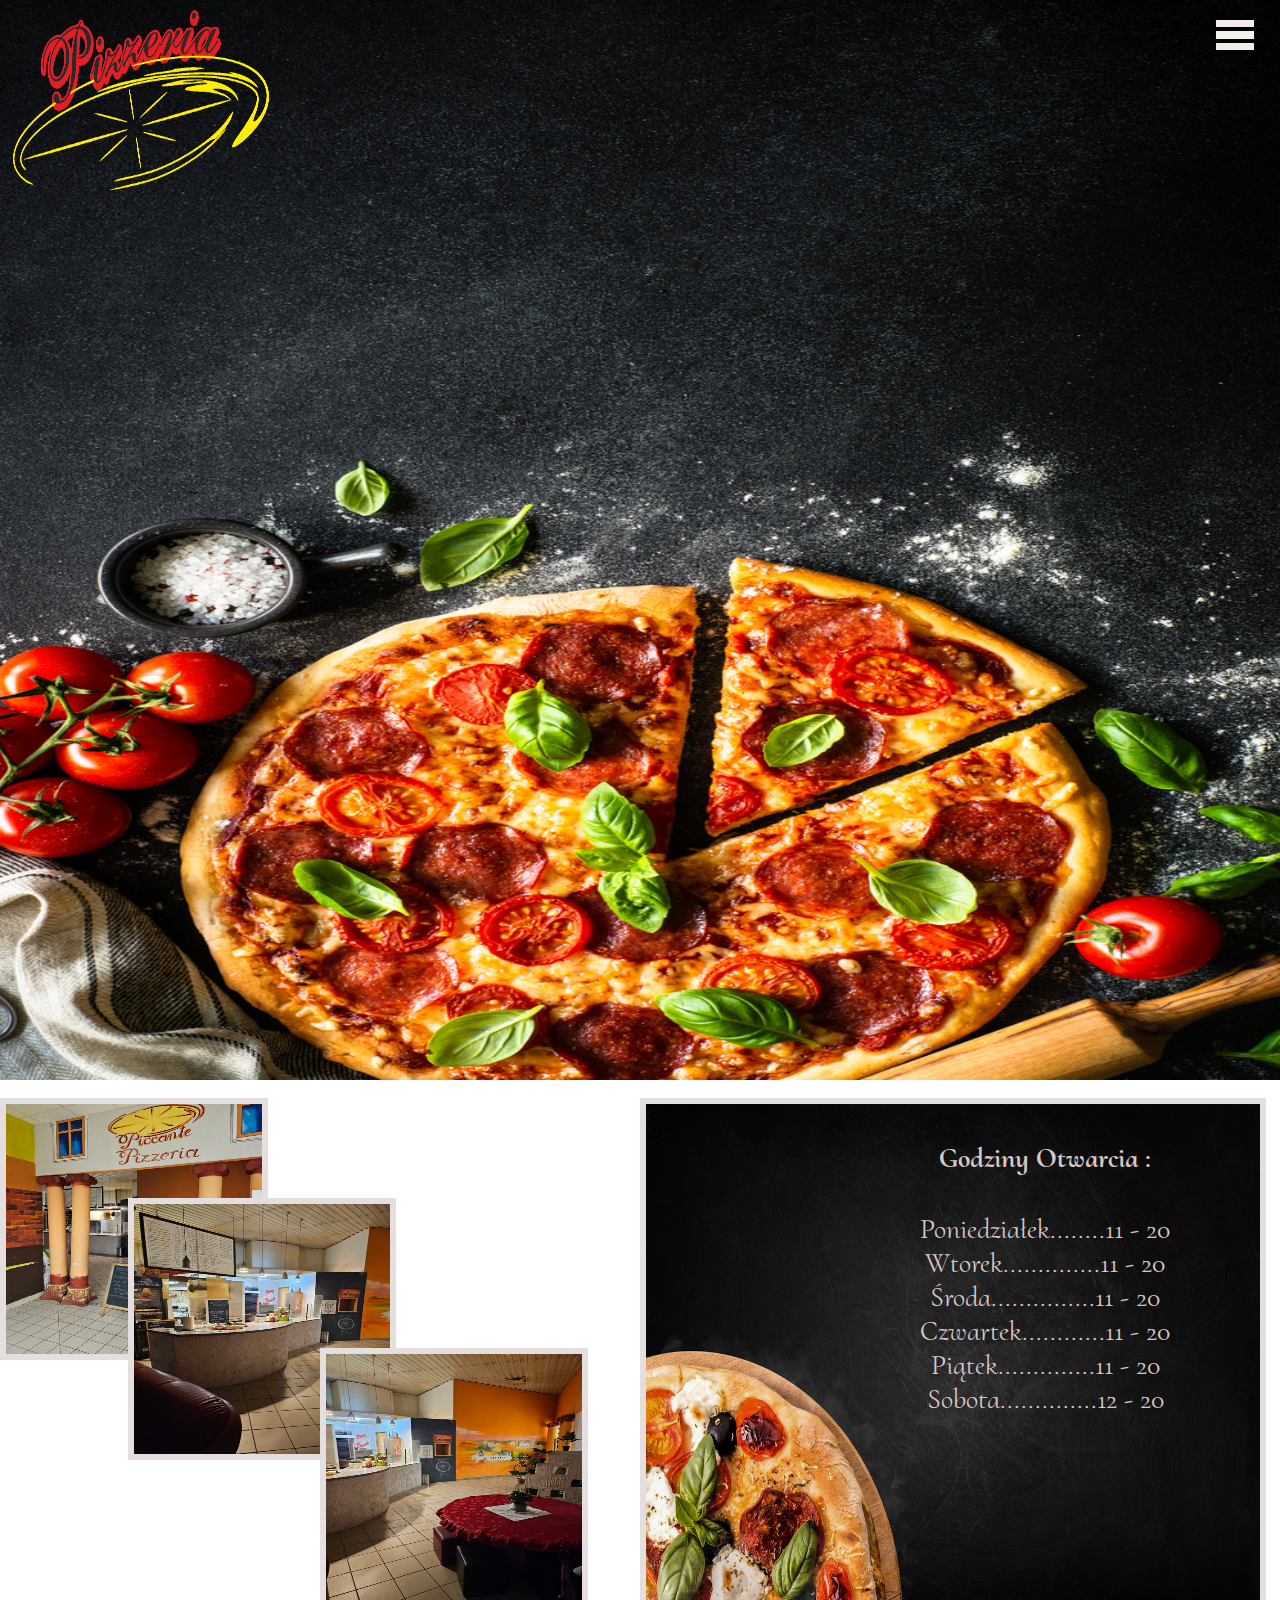
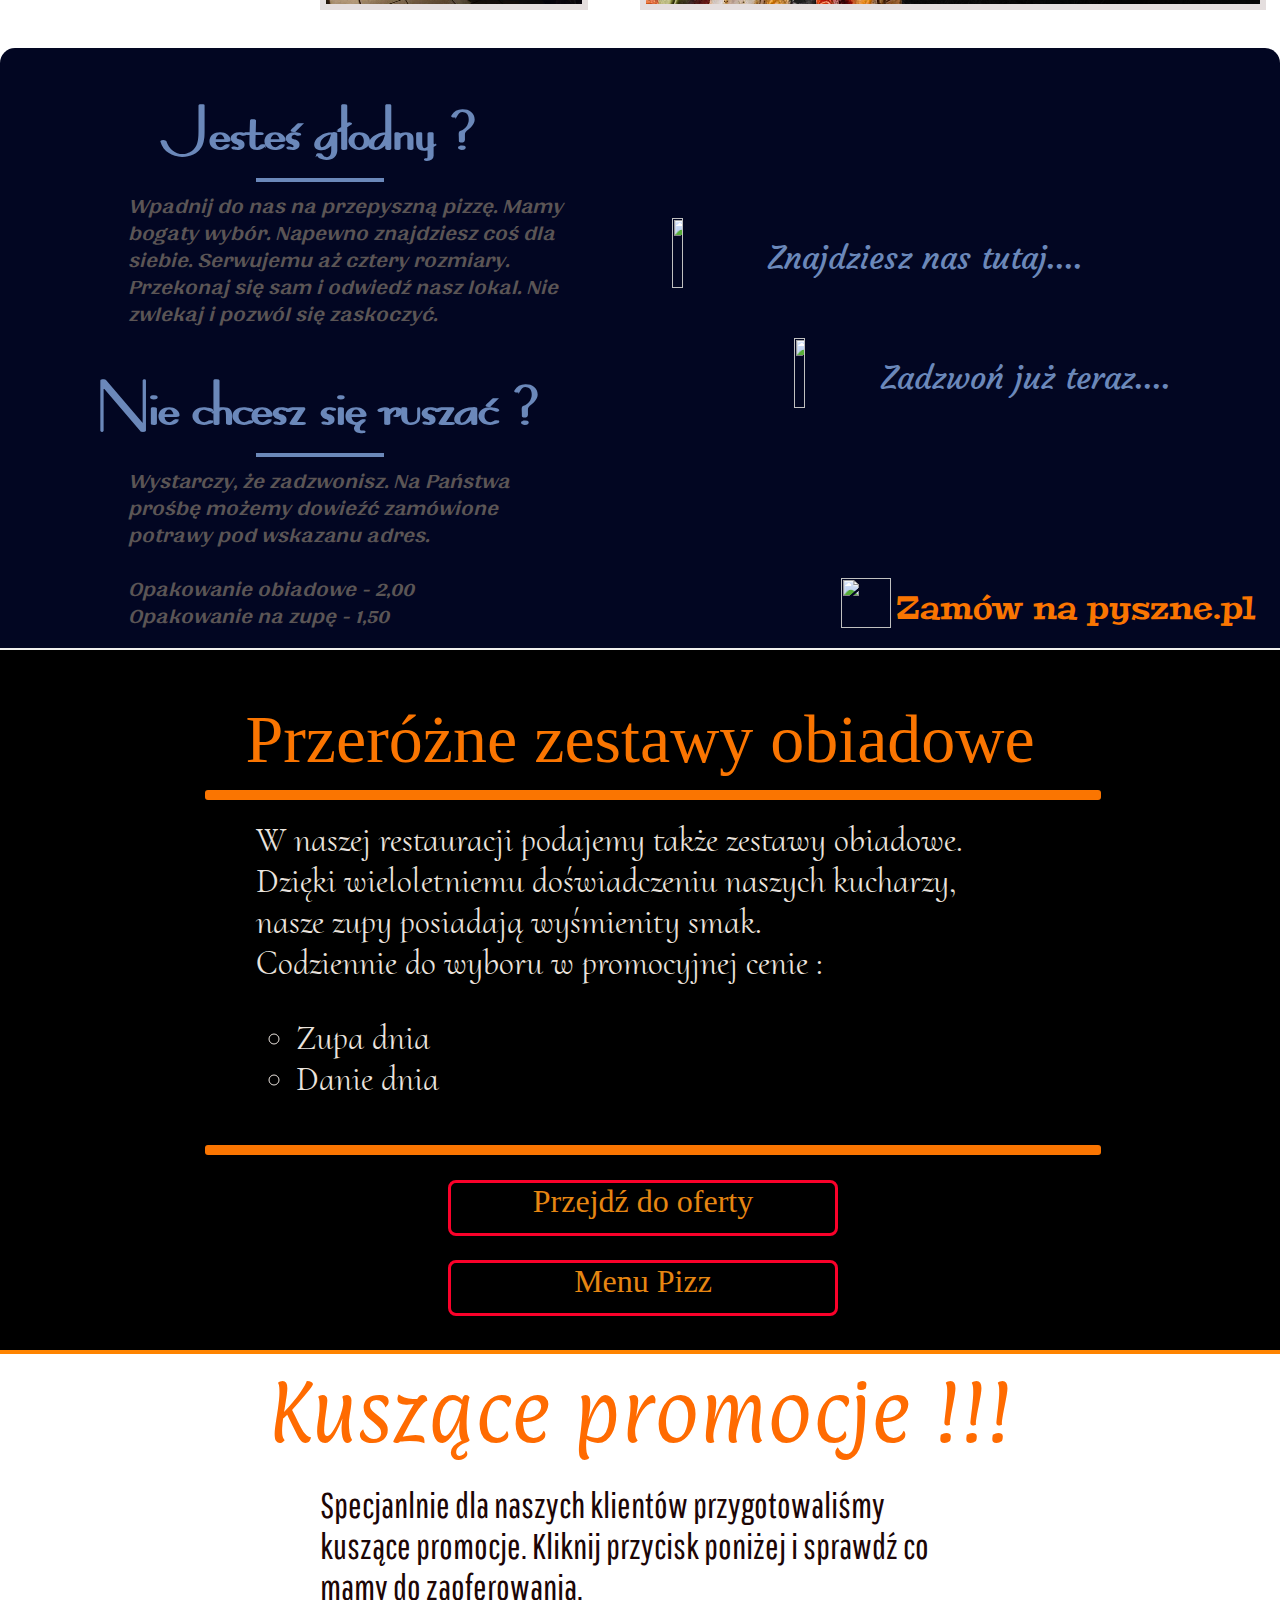
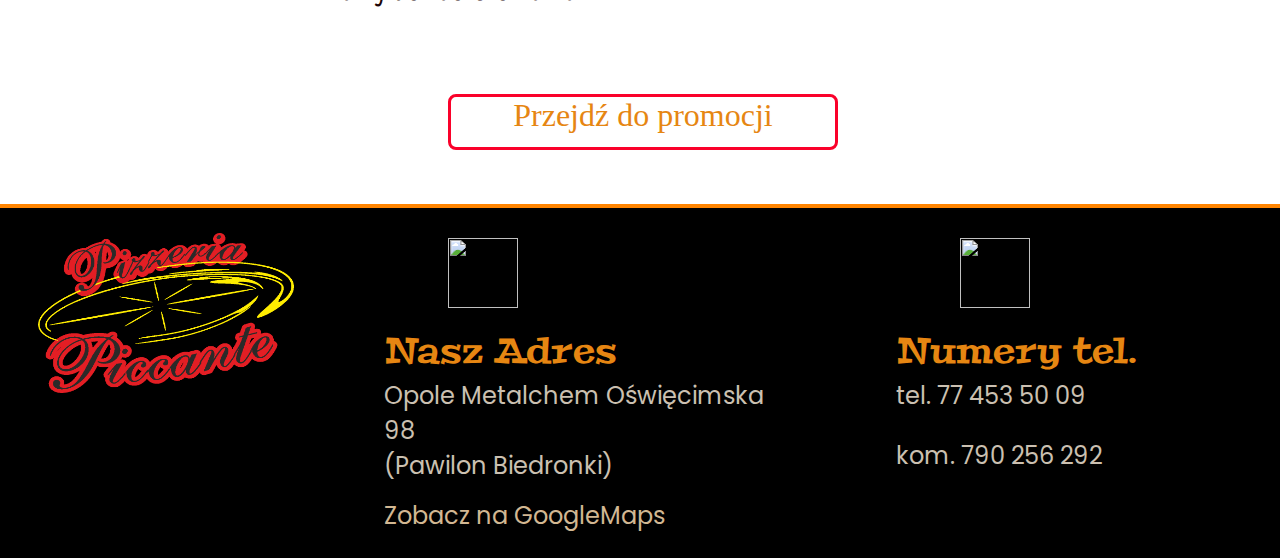
==== commit 55f700b2: "Finish webside add pysznepl linker and fixed iphone safari resize" ====
--- a/index.html
+++ b/index.html
@@ -1,20 +1,20 @@
-<!DOCTYPE HTML5 PUBLIC
-"--\\W3C\\HTML5\\PL">
+<!DOCTYPE HTML>
 
 
 <HTML>
     <HEAD>
 
-        <meta name="viewport" content="width=device-width, height=device-height, initial-scale=1.0">
+        <meta name="viewport" content="width=device-width, height=device-height, initial-scale=1">
+        <meta http-equiv="content-type" content = "text/html; charset=ISO-8859-2">
 
         <script src="https://ajax.googleapis.com/ajax/libs/jquery/3.7.1/jquery.min.js"></script>
 
         <script type="Text/JavaScript" src="Script/Data.js"></script>
         <script type="Text/JavaScript" src="Script/Script.js"></script>
 
-        <link href='https://fonts.googleapis.com/css?family=Poppins&subset=latin,latin-ext' rel='stylesheet' type='text/css'>
-
-        <link href='https://fonts.googleapis.com/css?family=Peralta&subset=latin,latin-ext' rel='stylesheet' type='text/css'>
+        <link href="https://fonts.googleapis.com/css?family=Poppins&subset=latin,latin-ext" rel='stylesheet' type='text/css'>
+
+        <link href="https://fonts.googleapis.com/css?family=Peralta&subset=latin,latin-ext" rel="stylesheet" type='text/css'>
 
         <link href='https://fonts.googleapis.com/css?family=Pathway+Gothic+One&subset=latin,latin-ext' rel='stylesheet' type='text/css'>
 
@@ -26,21 +26,21 @@
 
         <link rel = "stylesheet" href="Stylesheet/StyleFonts.css" type = "Text/CSS">
 
-        <link rel="stylesheet" href="Stylesheet/Style.css" type="Text/CSS" media = "ALL AND (width > 1200px)">
-
-        <link rel="stylesheet" href="Stylesheet/Style_1200.css" type="Text/CSS" media = "ALL AND (width <= 1200px)">
-
-        <link rel="stylesheet" href="Stylesheet/Style_1000.css" type="Text/CSS" media = "ALL AND (width <= 1000px)">
-
-        <link rel="stylesheet" href="Stylesheet/Style_800.css" type="Text/CSS" media = "ALL AND (width <= 800px)">
-
-        <link rel="stylesheet" href="Stylesheet/Style_600.css" type="Text/CSS" media = "ALL AND (width <= 600px)">
-
-        <link rel="stylesheet" href="Stylesheet/Style_480.css" type="Text/CSS" media = "ALL AND (width <= 480px)">
-
-        <link rel="stylesheet" href="Stylesheet/Style_390.css" type="Text/CSS" media = "ALL AND (width <= 390px)">
-
-        <link rel="stylesheet" href="Stylesheet/Style_320.css" type="Text/CSS" media = "ALL AND (width <= 330px)">
+        <link rel="stylesheet" href="Stylesheet/Style.css" type="Text/CSS" media = "ALL AND (min-width : 1200px)">
+
+        <link rel="stylesheet" href="Stylesheet/Style_1200.css" type="Text/CSS" media = "ALL AND (min-width : 1000px) AND (max-width : 1200px)">
+
+        <link rel="stylesheet" href="Stylesheet/Style_1000.css" type="Text/CSS" media = "ALL AND (min-width : 800px) AND (max-width : 1000px)">
+
+        <link rel="stylesheet" href="Stylesheet/Style_800.css" type="Text/CSS" media = "ALL AND (min-width : 600px) AND (max-width : 800px)">
+
+        <link rel="stylesheet" href="Stylesheet/Style_600.css" type="Text/CSS" media = "ALL AND (min-width : 480px) AND (max-width : 600px)">
+
+        <link rel="stylesheet" href="Stylesheet/Style_480.css" type="Text/CSS" media = "ALL AND (min-width : 390px) AND (max-width : 480px)">
+
+        <link rel="stylesheet" href="Stylesheet/Style_390.css" type="Text/CSS" media = "ALL AND (min-width : 330px) AND (max-width : 390px)">
+
+        <link rel="stylesheet" href="Stylesheet/Style_320.css" type="Text/CSS" media = "ALL AND (max-width : 330px)">
 
 
         <TITLE>
@@ -48,298 +48,319 @@
         </TITLE>
     </HEAD>
 
-    <BODY >
+    <BODY onresize = "BodyResize()">
+
+        <div class = "main">
         
-        <img draggable="false" src="Bmp/Header/Header_Pizza.jpg" id = "LogoBckg" onload="ImgLoad()">
-
-        <img draggable="false" src="Bmp/Header/Pizzeria_Logo.png" id = "LogoI">
-         
-       
-        <span id = "Text_Header">
-
-        </span>
-
-        <div id = "T1">
-            
-            <img draggable="false" src="Bmp/Header/Text/L_P.png" id = "Text_P" class="Text_Logo_P">
-            <img draggable="false" src="Bmp/Header/Text/L_I.png" id = "Text_i" class="Text_Logo">
-            <img draggable="false" src="Bmp/Header/Text/L_C1.png" id = "Text_c1" class="Text_Logo">
-
-            <img draggable="false" src="Bmp/Header/Text/L_C2.png" id = "Text_c2" class="Text_Logo">
-            <img draggable="false" src="Bmp/Header/Text/L_A.png" id = "Text_a" class="Text_Logo">
-            <img draggable="false" src="Bmp/Header/Text/L_N.png" id = "Text_n" class="Text_Logo">
-
-            <img draggable="false" src="Bmp/Header/Text/L_T.png" id = "Text_t" class="Text_Logo">
-            <img draggable="false" src="Bmp/Header/Text/L_E.png" id = "Text_e" class="Text_Logo">
-          
-        </div>     
-
-                                                                      
-
-      
-
-<!--                                                                                        
-
-
- *****************************************Główne Menu Wysuwane *****************************************
-
-
-
--->
-
-
-       <div class = "MainMenuButton" onmouseenter = "MenuMouseEnt()" onmouseleave = "MenuMouseLeave()" onclick="ShowHideMenu()">
-
-            <span class = "MainMenuButt1"></span>
-            <span class = "MainMenuButt2"></span>
-            <span class = "MainMenuButt3"></span>
-
-       </div>
-
-        <div class ="MainMenu">
-
-            <table class = "MainMenuTable">
-
-                 <tr>
-
-                    <td id="MenuPizz" style = "border-top : 2px solid rgb(179, 115, 31)" onclick = "MenuItemMouseClick('Pizza')" onmouseenter = "MenuItemMouseEnt('#MenuPizz')" onmouseleave = "MenuItemMouseLeave('#MenuPizz')">MENU PIZZ</td>
-                </tr>
-
-                <tr>
-                    <td id="ZestOb" onclick = "MenuItemMouseClick('ZestOb')" onmouseenter = "MenuItemMouseEnt('#ZestOb')" onmouseleave = "MenuItemMouseLeave('#ZestOb')">ZESTAWY OBIADOWE</td>
-                </tr>
-
-                <tr>
-                    <td id="Promocje" onclick = "MenuItemMouseClick('Prom')" onmouseenter = "MenuItemMouseEnt('#Promocje')" onmouseleave = "MenuItemMouseLeave('#Promocje')">PROMOCJE</td>
-                </tr>
-
-                <tr>
-                    <td id="Galeria" onmouseenter = "MenuItemMouseEnt('#Galeria')" onmouseleave = "MenuItemMouseLeave('#Galeria')">GALERIA</td>
-                </tr>
-
-                <tr>
-                    <td id="Kontakt" style = "border-bottom : 2px solid rgb(179, 115, 31)" onclick = "MenuItemMouseClick('Kontakt')" onmouseenter = "MenuItemMouseEnt('#Kontakt')" onmouseleave = "MenuItemMouseLeave('#Kontakt')">KONTAKT</td>
-                </tr>
-
-            </table>
+            <div class = "Logo">
+
+                <img draggable="false" src="Bmp/Header/Header_Pizza.jpg" id = "LogoBckg" onload="ImgLoad()">
+
+                <img draggable="false" src="Bmp/Header/Pizzeria_Logo.png" id = "LogoI">
+                
+            
+                <span id = "Text_Header">
+
+                </span>
+
+                <div id = "T1">
+                    
+                    <img draggable="false" src="Bmp/Header/Text/L_P.png" id = "Text_P" class="Text_Logo_P">
+                    <img draggable="false" src="Bmp/Header/Text/L_I.png" id = "Text_i" class="Text_Logo">
+                    <img draggable="false" src="Bmp/Header/Text/L_C1.png" id = "Text_c1" class="Text_Logo">
+
+                    <img draggable="false" src="Bmp/Header/Text/L_C2.png" id = "Text_c2" class="Text_Logo">
+                    <img draggable="false" src="Bmp/Header/Text/L_A.png" id = "Text_a" class="Text_Logo">
+                    <img draggable="false" src="Bmp/Header/Text/L_N.png" id = "Text_n" class="Text_Logo">
+
+                    <img draggable="false" src="Bmp/Header/Text/L_T.png" id = "Text_t" class="Text_Logo">
+                    <img draggable="false" src="Bmp/Header/Text/L_E.png" id = "Text_e" class="Text_Logo">
+                
+                </div>     
+
+                                                                            
+
+            
+
+        <!--                                                                                        
+
+
+        *****************************************G??wne Menu Wysuwane *****************************************
+
+
+
+        -->
+
+
+                <div class = "MainMenuButton" onmouseenter = "MenuMouseEnt()" onmouseleave = "MenuMouseLeave()" onclick="ShowHideMenu()">
+
+                        <span class = "MainMenuButt1"></span>
+                        <span class = "MainMenuButt2"></span>
+                        <span class = "MainMenuButt3"></span>
+
+                </div>
+
+                <div class ="MainMenu">
+
+                    <table class = "MainMenuTable">
+
+                        <tr>
+
+                            <td id="MenuPizz" style = "border-top : 2px solid rgb(179, 115, 31)" onclick = "MenuItemMouseClick('Pizza')" onmouseenter = "MenuItemMouseEnt('#MenuPizz')" onmouseleave = "MenuItemMouseLeave('#MenuPizz')">MENU PIZZ</td>
+                        </tr>
+
+                        <tr>
+                            <td id="ZestOb" onclick = "MenuItemMouseClick('ZestOb')" onmouseenter = "MenuItemMouseEnt('#ZestOb')" onmouseleave = "MenuItemMouseLeave('#ZestOb')">ZESTAWY OBIADOWE</td>
+                        </tr>
+
+                        <tr>
+                            <td id="Promocje" onclick = "MenuItemMouseClick('Prom')" onmouseenter = "MenuItemMouseEnt('#Promocje')" onmouseleave = "MenuItemMouseLeave('#Promocje')">PROMOCJE</td>
+                        </tr>
+
+                        <tr>
+                            <td id="Galeria" onmouseenter = "MenuItemMouseEnt('#Galeria')" onmouseleave = "MenuItemMouseLeave('#Galeria')">GALERIA</td>
+                        </tr>
+
+                        <tr>
+                            <td id="Kontakt" style = "border-bottom : 2px solid rgb(179, 115, 31)" onclick = "MenuItemMouseClick('Kontakt')" onmouseenter = "MenuItemMouseEnt('#Kontakt')" onmouseleave = "MenuItemMouseLeave('#Kontakt')">KONTAKT</td>
+                        </tr>
+
+                    </table>
+
+                </div>
+            </div> 
+
+    <!--                                                                                        
+
+
+    *****************************************Pierwsze foto oraz godziny otwarcia *****************************************
+
+
+
+    -->
+            
+            <div class = "Under_Header">
+
+                <div class ="Top_timeOpen">
+
+                    <img src = "Bmp/Body/Pizza_Table.jpg" width="100%" height="100%">
+
+                    <span class = "Top_timeOpen">
+                        <h4>Godziny Otwarcia :</h4>
+                        Poniedzia�ek........11 - 20<br>
+                        Wtorek..............11 - 20<br>
+                        �roda...............11 - 20<br>
+                        Czwartek............11 - 20<br>
+                        Pi�tek..............11 - 20<br>
+                        Sobota..............12 - 20<br>
+
+                    </span>
+
+                </div>
+
+                <div class = "Top_Foto">
+
+                    <img src = "Bmp/Foto/Enter.jpg" class = "Enter_Foto">
+
+                    <img src = "Bmp/Foto/Front_1.jpg" class = "Foto1">
+
+                    <img src = "Bmp/Foto/Front_2.jpg" class = "Foto2">
+
+                </div>
+
+            </div>
+
+
+
+    <!--                                                                                        
+
+
+    *****************************************Pierwszy text raklamowy *****************************************
+
+
+
+    -->
+
+            <div class = "TopText">
+
+                <span class = "Top_Header">
+                    Jeste� g�odny ?
+                </span><br>
+
+                <span class = "TopTextLine"></span>
+
+                <span class = "Top_Text">
+                    <i>
+                    Wpadnij do nas na przepyszn� pizz�.
+                    Mamy bogaty wyb�r. Napewno znajdziesz co� dla siebie.
+                    Serwujemu a� cztery rozmiary.
+                    Przekonaj si� sam i odwied� nasz lokal. Nie zwlekaj i pozw�l si� zaskoczy�.
+                    </i>
+                </span>
+
+                <span class = "Top_Header1">
+                    Nie chcesz si� rusza� ?
+                </span><br>
+
+                <span class = "TopTextLine1"></span>
+
+                <span class = "Top_Text1">
+                    <i>
+                        Wystarczy, �e zadzwonisz. Na Pa�stwa pro�b� mo�emy dowie��   
+                        zam�wione potrawy pod wskazanu adres.<br><br>
+                        Opakowanie obiadowe - 2,00<br>
+                        Opakowanie na zup� - 1,50
+                    </i>
+                </span>
+            
+    <!--                                                                                        
+
+
+    *****************************************Linki do adresu i telefonu *****************************************
+
+
+
+    -->
+
+            <div class="Location">
+                <img src="Icons/location2.png" class="Location">
+                <span class = "Location" onclick = "MenuItemMouseClick('Kontakt')">
+                    Znajdziesz nas tutaj....
+                </span>
+            </div>
+        
+
+            <div class="Contact">
+                <img src="Icons/telephone.png" class="Contact">
+                <a href="tel:790256292" class = "Contact">
+                    Zadzwo� ju� teraz....
+                </a>
+            </div>
+
+            <img class = "pyszne_pl" src = "Icons/Linker.png">
+
+            <span class = "pyszne_pl">
+
+                Zam�w na pyszne.pl
+
+            </span>
+
 
         </div>
-
-<!--                                                                                        
-
-
- *****************************************Pierwsze foto oraz godziny otwarcia *****************************************
-
-
-
--->
-        
-        <div class = "Under_Header">
-
-            <div class ="Top_timeOpen">
-
-                <img src = "Bmp/Body/Pizza_Table.jpg" width="100%" height="100%">
-
-                <span class = "Top_timeOpen">
-                    <h4>Godziny Otwarcia :</h4>
-                    Poniedziałek........11 - 20<br>
-                    Wtorek..............11 - 20<br>
-                    Środa...............11 - 20<br>
-                    Czwartek............11 - 20<br>
-                    Piątek..............11 - 20<br>
-                    Sobota..............12 - 20<br>
-
-                </span>
-
-            </div>
-
-            <div class = "Top_Foto">
-
-                <img src = "Bmp/Foto/Enter.jpg" class = "Enter_Foto">
-
-                <img src = "Bmp/Foto/Front_1.jpg" class = "Foto1">
-
-                <img src = "Bmp/Foto/Front_2.jpg" class = "Foto2">
-
-            </div>
-
-        </div>
-
-
-
-<!--                                                                                        
-
-
- *****************************************Pierwszy text raklamowy *****************************************
-
-
-
--->
-
-        <div class = "TopText">
-
-            <span class = "Top_Header">
-                Jesteś głodny ?
-            </span><br>
-
-            <span class = "TopTextLine"></span>
-
-            <span class = "Top_Text">
-                <i>
-                Wpadnij do nas na przepyszną pizzę.
-                Mamy bogaty wybór. Napewno znajdziesz coś dla siebie.
-                Serwujemu aż cztery rozmiary.
-                Przekonaj się sam i odwiedź nasz lokal. Nie zwlekaj i pozwól się zaskoczyć.
-                </i>
-            </span>
-
-            <span class = "Top_Header1">
-                Nie chcesz się ruszać ?
-            </span><br>
-
-            <span class = "TopTextLine1"></span>
-
-            <span class = "Top_Text1">
-                <i>
-                Wystarczy, że zadzwonisz. Na Państwa prośbę możemy dowieźć
-                zamówione potrawy pod wskazanu adres.
-                </i>
-            </span>
-        
-<!--                                                                                        
-
-
- *****************************************Linki do adresu i telefonu *****************************************
-
-
-
--->
-
-        <div class="Location">
-            <img src="icons/location2.png" class="Location">
-            <span class = "Location" onclick = "MenuItemMouseClick('Kontakt')">
-                Znajdziesz nas tutaj....
-            </span>
-        </div>
-    
-
-        <div class="Contact">
-            <img src="icons/telephone.png" class="Contact">
-            <a href="tel:790256292" class = "Contact">
-                Zadzwoń już teraz....
-            </a>
-        </div>
-
+    <!--                                                                                        
+
+
+    ***************************************** Drugi tekst  *****************************************
+
+
+
+    -->
+
+    <div class = "BodyText2">
+
+        <span class = "HeadText2">
+            Przer�ne zestawy obiadowe
+        </span>
+
+        <span class = "TextLine2_1">
+        </span>
+
+        <span class = "Text2">
+            W naszej restauracji podajemy tak�e zestawy obiadowe.
+            Dzi�ki wieloletniemu do�wiadczeniu naszych kucharzy, nasze zupy
+            posiadaj� wy�mienity smak. <br>
+            Codziennie do wyboru w promocyjnej cenie : <br>
+            <ul style="list-style-type : circle">
+
+                <li>Zupa dnia</li>
+                <li>Danie dnia</li>
+
+            </ul>
+            
+        </span>
+
+        <span class = "TextLine2_2">
+        </span>
+
+        <span class = "Diner_Link" onclick = "MenuItemMouseClick('ZestOb')">
+            Przejd� do oferty
+        </span>
+
+        <span class = "Pizza_Link" onclick = "MenuItemMouseClick('Pizza')">
+            Menu Pizz
+        </span>
 
     </div>
-<!--                                                                                        
-
-
- ***************************************** Drugi tekst  *****************************************
-
-
-
--->
-
-<div class = "BodyText2">
-
-    <span class = "HeadText2">
-        Przeróżne zestawy obiadowe
-    </span>
-
-    <span class = "TextLine2_1">
-    </span>
-
-    <span class = "Text2">
-        W naszej restauracji podajemy także zestawy obiadowe.
-        Dzięki wieloletniemu doświadczeniu naszych kucharzy, nasze zupy
-        posiadają wyśmienity smak. <br>
-        Codziennie do wyboru w promocyjnej cenie : <br>
-        <ul style="list-style-type : circle">
-
-            <li>Zupa dnia</li>
-            <li>Danie dnia</li>
-
-        </ul>
-        
-    </span>
-
-    <span class = "TextLine2_2">
-    </span>
-
-    <span class = "Diner_Link" onclick = "MenuItemMouseClick('ZestOb')">
-        Przejdź do oferty
-    </span>
-
-</div>
-
-
-<!--                                                                                        
-
-
- ***************************************** Ostatnia reklama *****************************************
-
-
-
--->
-
-<div class = "TextLine3">
-
-    <span class = "HeadText3">
-        Kuszące promocje !!!
-    </span>
-
-    <span class = TextLine3>
-        Specjanlnie dla naszych klientów przygotowaliśmy 
-        kuszące promocje. Kliknij przycisk poniżej i sprawdź
-        co mamy do zaoferowania.
-    </span>
-
-    <span class = "Prom_Link" onclick = "MenuItemMouseClick('Prom')">
-        Przejdź do promocji
-    </span>
-
-</div>
-
-
-<!--                                                                                        
-
-
- *****************************************Dolna Stopka *****************************************
-
-
-
--->
-
-
-        <footer class = "footer" id = "footer">
-            <img src = "Bmp/Body/Logo.png">
-
-            <span class = "Adres_H">
-                Nasz Adres
-            </span>
-
-            <span class = "Adres">
-               Opole Metalchem Oświęcimska 98<br>
-                (Pawilon Biedronki)
-            </span>
-
-            <a target = "parent" class = "LinkGoogle" href="https://www.google.pl/maps/place/O%C5%9Bwi%C4%99cimska+98,+45-641+Opole/@50.609746,17.967915,17z/data=!3m1!4b1!4m6!3m5!1s0x4711ab477d006e03:0x71c818bb9bcb9138!8m2!3d50.609746!4d17.9704899!16s%2Fg%2F11c5kz05yq?entry=ttu">
-                Zobacz na GoogleMaps
-            </a>
-
-            <img src = "icons/Address.png" id = "Address">
-
-            <span class = "Tel_H">
-                Numery tel.
-            </span>
-
-            <img src = "icons/Tel.png" id = "Tel"> 
-
-            <a href = "tel:774535009" class = "Tel">tel. 77 453 50 09</a>
-            <a href = "tel:790256292" class = "Kom" >kom. 790 256 292</a>
-
-        </footer>
+
+
+    <!--                                                                                        
+
+
+    ***************************************** Ostatnia reklama *****************************************
+
+
+
+    -->
+
+    <div class = "TextLine3">
+
+        <span class = "HeadText3">
+            Kusz�ce promocje !!!
+        </span>
+
+        <span class = TextLine3>
+            Specjanlnie dla naszych klient�w przygotowali�my 
+            kusz�ce promocje. Kliknij przycisk poni�ej i sprawd� 
+            co mamy do zaoferowania.
+        </span>
+
+        <span class = "Prom_Link" onclick = "MenuItemMouseClick('Prom')">
+            Przejd� do promocji
+        </span>
+
+    </div>
+
+
+    <!--                                                                                        
+
+
+    *****************************************Dolna Stopka *****************************************
+
+
+
+    -->
+
+
+            <footer class = "footer" id = "footer">
+                <img src = "Bmp/Body/Logo.png">
+
+                <span class = "Adres_H">
+                    Nasz Adres
+                </span>
+
+                <span class = "Adres">
+                Opole Metalchem O�wi�cimska 98<br>
+                    (Pawilon Biedronki)
+                </span>
+
+                <a target = "parent" class = "LinkGoogle" href="https://www.google.pl/maps/place/O%C5%9Bwi%C4%99cimska+98,+45-641+Opole/@50.609746,17.967915,17z/data=!3m1!4b1!4m6!3m5!1s0x4711ab477d006e03:0x71c818bb9bcb9138!8m2!3d50.609746!4d17.9704899!16s%2Fg%2F11c5kz05yq?entry=ttu">
+                    Zobacz na GoogleMaps
+                </a>
+
+                <img draggable="false" src = "Icons/Address.png" id = "Address">
+
+                <span class = "Tel_H">
+                    Numery tel.
+                </span>
+
+                <img draggable="false" src = "Icons/Tel.png" id = "Tel"> 
+
+                <a href = "tel:774535009" class = "Tel">tel. 77 453 50 09</a>
+                <a href = "tel:790256292" class = "Kom" >kom. 790 256 292</a>
+
+            </footer>
+
+    </div>
         
     </BODY>
 </HTML>
--- a/Stylesheet/Style.css
+++ b/Stylesheet/Style.css
@@ -1,6 +1,10 @@
+div.Logo{
+    border : 0px solid yellow;
+    z-index : 1; position : absolute; left : 0px; top : 0px; width :100%; height : 120%;
+}
 
 #LogoBckg{
-    z-index : 0; position : relative; left:0px; width : 100%; height : 120%; min-width : 320px; min-height :604px;  /* Header Background */
+    z-index : 0; position : relative; left:0px; width : 100%; height : 100%;  /* Header Background */
 }
 
 #LogoI{
@@ -8,7 +12,7 @@
 }
 
 #T1{                                                /*  Text Piccante contener */
-    border : 0px solid red;
+    border : 0px solid yellow;
     position:absolute;
     width : 80%;
     height :80px;
@@ -48,7 +52,7 @@
 
 /*
 
-    ************************ Głowne menu wysuwane Przycisk****************************
+    ************************ G�owne menu wysuwane Przycisk****************************
 
 
 */
@@ -97,7 +101,7 @@
 
 /*
 
-    ************************ Głowne menu wysuwane Tabela****************************
+    ************************ G�owne menu wysuwane Tabela****************************
 
 
 */
@@ -131,6 +135,14 @@
 }
 
 
+
+div.main{
+    position : absolute;
+    border : 0px solid yellow;
+    left : 0px; top : 0px; width : 100%; height : 100%; 
+}
+
+
 /*
 
     ************************ Top and Under Header****************************
@@ -141,7 +153,7 @@
 div.Under_Header{
     position : relative;
     border : 0px solid green;
-    left :0px; top : 50px; width : 100%; height : 550px;
+    left :0px; top : 122%; width : 100%; height : 550px;
 }
 
 
@@ -218,7 +230,7 @@
     background-color : rgb(2, 6, 34);
     border-top-left-radius : 15px;
     border-top-right-radius : 15px;
-    left:0%; top : 100px; width : 100%; height :600px;
+    left:0%; top :122%; width : 100%; height :600px;
 
 }
 
@@ -350,7 +362,40 @@
 
 /*
 
-    ************************ Drugi tekst i tło ****************************
+    ************************ Link Pyszne.pl****************************
+
+
+*/
+
+
+img.pyszne_pl
+{
+    position : absolute;
+    border : 0px solid red;
+    top: 530px; width : 50px; height : 50px;
+    cursor : pointer;
+    z-index : 1;
+}
+
+span.pyszne_pl{
+
+    position : absolute;
+    border : 0px solid red;
+    text-decoration : none;
+    color : rgb(250, 117, 1);
+    font-family: 'Peralta', sans-serif;
+    top : 540px;
+    font-size : 32px;
+    cursor : pointer;
+}
+
+
+
+
+
+/*
+
+    ************************ Drugi tekst i t�o ****************************
 
 
 */
@@ -360,7 +405,7 @@
 
     position : relative;
     border : 0px solid green;
-    left : 0px; top : 100px; width : 100%; height : 700px;
+    left : 0px; top : 122%; width : 100%; height : 700px;
     border-top :2px solid rgb(241, 240, 238);
     border-bottom :4px solid rgb(255, 132, 0);
     background-color : rgb(0, 0, 0);
@@ -408,7 +453,7 @@
 span.Diner_Link{
 
     position : absolute;
-    left : 35%; top : 600px; width : 30%; height : 50px;
+    left : 35%; top : 530px; width : 30%; height : 50px;
     border-radius : 8px;
     border : 3px solid rgb(250, 1, 42);
  /*   background-color : rgb(250, 1, 42); */
@@ -421,7 +466,23 @@
     transition : border 200ms, color 1000ms;
 }
 
-/*rgb
+span.Pizza_Link{
+
+    position : absolute;
+    left : 35%; top : 610px; width : 30%; height : 50px;
+    border-radius : 8px;
+    border : 3px solid rgb(250, 1, 42);
+ /*   background-color : rgb(250, 1, 42); */
+    font-family : "Tahoma";
+    font-size : 32px;
+    color : rgb(230, 134, 18);
+    text-align : center;
+    cursor : pointer;
+
+    transition : border 200ms, color 1000ms;
+}
+
+/*
 
     ************************ Ostatni tekst  ****************************
 
@@ -432,7 +493,7 @@
 div.TextLine3{
     position : relative;
     border : 0px solid red;
-    left : 0px; top : 100px; width : 100%; height : 450px;
+    left : 0px; top : 122%; width : 100%; height : 450px;
 }
 
 span.HeadText3{
@@ -484,7 +545,7 @@
 footer.footer{
 
     position : relative;
-    left : 0px; top : 100px; width : 100%; height : 350px;
+    left : 0px; top : 122%; width : 100%; height : 350px;
     border-top :4px solid rgb(255, 132, 0);
     background-color : rgb(0, 0, 0);
 
--- a/Stylesheet/Style_1200.css
+++ b/Stylesheet/Style_1200.css
@@ -1,6 +1,11 @@
+div.Logo{
+    border : 0px solid yellow;
+    z-index : 1; position : absolute; left : 0px; top : 0px; width :100%; height : 120%;
+}
+
 
 #LogoBckg{
-    z-index : 0; position : relative; left:0px; width : 100%; height : 120%; min-width : 320px; min-height :604px;  /* Header Background */
+    z-index : 0; position : relative; left:0px; width : 100%; height : 100%;  /* Header Background */
 }
 
 #LogoI{
@@ -47,7 +52,7 @@
 
 /*
 
-    ************************ Głowne menu wysuwane Przycisk****************************
+    ************************ G�owne menu wysuwane Przycisk****************************
 
 
 */
@@ -96,7 +101,7 @@
 
 /*
 
-    ************************ Głowne menu wysuwane Tabela****************************
+    ************************ G�owne menu wysuwane Tabela****************************
 
 
 */
@@ -130,6 +135,12 @@
 }
 
 
+div.main{
+    position : absolute;
+    border : 0px solid yellow;
+    left : 0px; top : 0px; width : 100%; height : 100%; 
+}
+
 
 /*
 
@@ -141,7 +152,7 @@
 div.Under_Header{
     position : relative;
     border : 0px solid green;
-    left :0px; top : 50px; width : 100%; height : 460px;
+    left :0px; top : 122%; width : 100%; height : 460px;
 }
 
 
@@ -219,7 +230,7 @@
     background-color : rgb(2, 6, 34);
     border-top-left-radius : 15px;
     border-top-right-radius : 15px;
-    left:0%; top : 100px; width : 100%; height :600px;
+    left:0%; top : 122%; width : 100%; height :600px;
 
 }
 
@@ -229,7 +240,7 @@
     border : 0px solid yellow;
     color : rgb(107, 136, 186);
     top : 45px; left :0px; width : 50%;
-    font-size : 56px;
+    font-size : 50px;
     font-weight : bold;
     text-align : center;
 }
@@ -258,7 +269,7 @@
     border : 0px solid yellow;
     color : rgb(107, 136, 186);
     top : 320px; left :0px; width : 50%;
-    font-size : 56px;
+    font-size : 50px;
     font-weight : bold;
     text-align : center;
 }
@@ -349,9 +360,41 @@
 }
 
 
-/*
-
-    ************************ Drugi tekst i tło ****************************
+
+/*
+
+    ************************ Link Pyszne.pl****************************
+
+
+*/
+
+
+img.pyszne_pl
+{
+    position : absolute;
+    border : 0px solid red;
+    top: 530px; width : 50px; height : 50px;
+    cursor : pointer;
+    z-index : 1;
+}
+
+span.pyszne_pl{
+
+    position : absolute;
+    border : 0px solid red;
+    text-decoration : none;
+    color : rgb(250, 117, 1);
+    font-family: 'Peralta', sans-serif;
+    top : 540px;
+    font-size : 32px;
+    cursor : pointer;
+}
+
+
+
+/*
+
+    ************************ Drugi tekst i t�o ****************************
 
 
 */
@@ -361,7 +404,7 @@
 
     position : relative;
     border : 0px solid green;
-    left : 0px; top : 100px; width : 100%; height : 700px;
+    left : 0px; top : 122%; width : 100%; height : 700px;
     border-top :2px solid rgb(241, 240, 238);
     border-bottom :4px solid rgb(255, 132, 0);
     background-color : rgb(0, 0, 0);
@@ -409,7 +452,7 @@
 span.Diner_Link{
 
     position : absolute;
-    left : 35%; top : 600px; width : 30%; height : 50px;
+    left : 35%; top : 530px; width : 30%; height : 50px;
     border-radius : 8px;
     border : 3px solid rgb(250, 1, 42);
  /*   background-color : rgb(250, 1, 42); */
@@ -422,7 +465,23 @@
     transition : border 200ms, color 1000ms;
 }
 
-/*rgb
+span.Pizza_Link{
+
+    position : absolute;
+    left : 35%; top : 610px; width : 30%; height : 50px;
+    border-radius : 8px;
+    border : 3px solid rgb(250, 1, 42);
+ /*   background-color : rgb(250, 1, 42); */
+    font-family : "Tahoma";
+    font-size : 32px;
+    color : rgb(230, 134, 18);
+    text-align : center;
+    cursor : pointer;
+
+    transition : border 200ms, color 1000ms;
+}
+
+/*
 
     ************************ Ostatni tekst ****************************
 
@@ -433,7 +492,7 @@
 div.TextLine3{
     position : relative;
     border : 0px solid red;
-    left : 0px; top : 100px; width : 100%; height : 450px;
+    left : 0px; top : 122%; width : 100%; height : 450px;
 }
 
 span.HeadText3{
@@ -485,7 +544,7 @@
 footer.footer{
 
     position : relative;
-    left : 0px; top : 100px; width : 100%; height : 350px;
+    left : 0px; top : 122%; width : 100%; height : 350px;
     border-top :4px solid rgb(255, 132, 0);
     background-color : rgb(0, 0, 0);
 
--- a/Stylesheet/Style_1000.css
+++ b/Stylesheet/Style_1000.css
@@ -1,6 +1,10 @@
+div.Logo{
+    border : 0px solid yellow;
+    z-index : 1; position : absolute; left : 0px; top : 0px; width :100%; height : 120%;
+}
 
 #LogoBckg{
-    z-index : 0; position : relative; left:0px; width : 100%; height : 120%; min-width : 320px; min-height :604px;  /* Header Background */
+    z-index : 0; position : relative; left:0px; width : 100%; height : 100%;  /* Header Background */
 }
 
 #LogoI{
@@ -48,7 +52,7 @@
 
 /*
 
-    ************************ Głowne menu wysuwane Przycisk****************************
+    ************************ G�owne menu wysuwane Przycisk****************************
 
 
 */
@@ -97,7 +101,7 @@
 
 /*
 
-    ************************ Głowne menu wysuwane Tabela****************************
+    ************************ G�owne menu wysuwane Tabela****************************
 
 
 */
@@ -131,6 +135,13 @@
 }
 
 
+div.main{
+    position : absolute;
+    border : 0px solid yellow;
+    left : 0px; top : 0px; width : 100%; height : 100%; 
+}
+
+
 /*
 
     ************************ Top and Under Header****************************
@@ -141,7 +152,7 @@
 div.Under_Header{
     position : relative;
     border : 0px solid green;
-    left :0px; top : 50px; width : 100%; height : 870px;
+    left :0px; top : 122%; width : 100%; height : 870px;
 }
 
 
@@ -219,7 +230,7 @@
     background-color : rgb(2, 6, 34);
     border-top-left-radius : 15px;
     border-top-right-radius : 15px;
-    left:0%; top : 100px; width : 100%; height :600px;
+    left:0%; top : 122%; width : 100%; height :600px;
 
 }
 
@@ -229,7 +240,7 @@
     border : 0px solid yellow;
     color : rgb(107, 136, 186);
     top : 45px; left :0px; width : 55%;
-    font-size : 50px;
+    font-size : 46px;
     font-weight : bold;
     text-align : center;
 }
@@ -258,7 +269,7 @@
     border : 0px solid yellow;
     color : rgb(107, 136, 186);
     top : 320px; left :0px; width : 55%;
-    font-size : 50px;
+    font-size : 46px;
     font-weight : bold;
     text-align : center;
 }
@@ -349,9 +360,42 @@
 }
 
 
-/*
-
-    ************************ Drugi tekst i tło ****************************
+
+/*
+
+    ************************ Link Pyszne.pl****************************
+
+
+*/
+
+
+img.pyszne_pl
+{
+    position : absolute;
+    border : 0px solid red;
+    top: 540px; width : 40px; height : 40px;
+    cursor : pointer;
+    z-index : 1;
+}
+
+span.pyszne_pl{
+
+    position : absolute;
+    border : 0px solid red;
+    text-decoration : none;
+    color : rgb(250, 117, 1);
+    font-family: 'Peralta', sans-serif;
+    top : 550px;
+    font-size : 24px;
+    cursor : pointer;
+}
+
+
+
+
+/*
+
+    ************************ Drugi tekst i t�o ****************************
 
 
 */
@@ -361,7 +405,7 @@
 
     position : relative;
     border : 0px solid green;
-    left : 0px; top : 100px; width : 100%; height : 700px;
+    left : 0px; top : 122%; width : 100%; height : 700px;
     border-top :2px solid rgb(241, 240, 238);
     border-bottom :4px solid rgb(255, 132, 0);
     background-color : rgb(0, 0, 0);
@@ -409,7 +453,7 @@
 span.Diner_Link{
 
     position : absolute;
-    left : 30%; top : 600px; width : 40%; height : 50px;
+    left : 30%; top : 540px; width : 40%; height : 50px;
     border-radius : 7px;
     border : 3px solid rgb(250, 1, 42);
  /*   background-color : rgb(250, 1, 42); */
@@ -422,7 +466,23 @@
     transition : border 200ms, color 1000ms;
 }
 
-/*rgb
+span.Pizza_Link{
+
+    position : absolute;
+    left : 30%; top : 615px; width : 40%; height : 50px;
+    border-radius : 7px;
+    border : 3px solid rgb(250, 1, 42);
+ /*   background-color : rgb(250, 1, 42); */
+    font-family : "Tahoma";
+    font-size : 28px;
+    color : rgb(230, 134, 18);
+    text-align : center;
+    cursor : pointer;
+
+    transition : border 200ms, color 1000ms;
+}
+
+/*
 
     ************************ Ostatni tekst ****************************
 
@@ -433,7 +493,7 @@
 div.TextLine3{
     position : relative;
     border : 0px solid red;
-    left : 0px; top : 100px; width : 100%; height : 450px;
+    left : 0px; top : 122%; width : 100%; height : 450px;
 }
 
 span.HeadText3{
@@ -485,7 +545,7 @@
 footer.footer{
 
     position : relative;
-    left : 0px; top : 100px; width : 100%; height : 350px;
+    left : 0px; top : 122%; width : 100%; height : 350px;
     border-top :4px solid rgb(255, 132, 0);
     background-color : rgb(0, 0, 0);
 
--- a/Stylesheet/Style_800.css
+++ b/Stylesheet/Style_800.css
@@ -1,6 +1,11 @@
+div.Logo{
+    border : 0px solid yellow;
+    z-index : 1; position : absolute; left : 0px; top : 0px; width :100%; height : 100%;
+}
+
 
 #LogoBckg{
-    z-index : 0; position : relative; left:0px; width : 100%; height : 100%; min-width : 320px; min-height :604px;  /* Header Background */
+    z-index : 0; position : relative; left:0px; width : 100%; height : 100%; /* Header Background */
 }
 
 #LogoI{
@@ -48,7 +53,7 @@
 
 /*
 
-    ************************ Głowne menu wysuwane Przycisk****************************
+    ************************ G�owne menu wysuwane Przycisk****************************
 
 
 */
@@ -97,7 +102,7 @@
 
 /*
 
-    ************************ Głowne menu wysuwane Tabela****************************
+    ************************ G�owne menu wysuwane Tabela****************************
 
 
 */
@@ -131,6 +136,12 @@
 }
 
 
+div.main{
+    position : absolute;
+    border : 0px solid yellow;
+    left : 0px; top : 0px; width : 100%; height : 100%; 
+}
+
 /*
 
     ************************ Top and Under Header****************************
@@ -141,7 +152,7 @@
 div.Under_Header{
     position : relative;
     border : 0px solid green;
-    left :0px; top : 50px; width : 100%; height : 800px;
+    left :0px; top : 102%; width : 100%; height : 800px;
 }
 
 
@@ -219,7 +230,7 @@
     background-color : rgb(2, 6, 34);
     border-top-left-radius : 15px;
     border-top-right-radius : 15px;
-    left:0%; top : 60px; width : 100%; height :600px;
+    left:0%; top : 102%; width : 100%; height :600px;
 
 }
 
@@ -229,7 +240,7 @@
     border : 0px solid yellow;
     color : rgb(107, 136, 186);
     top : 45px; left :0px; width : 55%;
-    font-size : 44px;
+    font-size : 40px;
     font-weight : bold;
     text-align : center;
 }
@@ -258,7 +269,7 @@
     border : 0px solid yellow;
     color : rgb(107, 136, 186);
     top : 340px; left :0px; width : 65%;
-    font-size : 44px;
+    font-size : 40px;
     font-weight : bold;
     text-align : center;
 }
@@ -349,9 +360,41 @@
 }
 
 
-/*
-
-    ************************ Drugi tekst i tło ****************************
+
+/*
+
+    ************************ Link Pyszne.pl****************************
+
+
+*/
+
+
+img.pyszne_pl
+{
+    position : absolute;
+    border : 0px solid red;
+    top: 550px; width : 35px; height : 35px;
+    cursor : pointer;
+    z-index : 1;
+}
+
+span.pyszne_pl{
+
+    position : absolute;
+    border : 0px solid red;
+    text-decoration : none;
+    color : rgb(250, 117, 1);
+    font-family: 'Peralta', sans-serif;
+    top : 560px;
+    font-size : 20px;
+    cursor : pointer;
+}
+
+
+
+/*
+
+    ************************ Drugi tekst i t�o ****************************
 
 
 */
@@ -361,7 +404,7 @@
 
     position : relative;
     border : 0px solid green;
-    left : 0px; top : 60px; width : 100%; height : 700px;
+    left : 0px; top : 102%; width : 100%; height : 700px;
     border-top :2px solid rgb(241, 240, 238);
     border-bottom :4px solid rgb(255, 132, 0);
     background-color : rgb(0, 0, 0);
@@ -409,7 +452,7 @@
 span.Diner_Link{
 
     position : absolute;
-    left : 27%; top : 600px; width : 45%; height : 50px;
+    left : 27%; top : 540px; width : 45%; height : 50px;
     border-radius : 7px;
     border : 3px solid rgb(250, 1, 42);
  /*   background-color : rgb(250, 1, 42); */
@@ -422,7 +465,23 @@
     transition : border 200ms, color 1000ms;
 }
 
-/*rgb
+span.Pizza_Link{
+
+    position : absolute;
+    left : 27%; top : 615px; width : 45%; height : 50px;
+    border-radius : 7px;
+    border : 3px solid rgb(250, 1, 42);
+ /*   background-color : rgb(250, 1, 42); */
+    font-family : "Tahoma";
+    font-size : 28px;
+    color : rgb(230, 134, 18);
+    text-align : center;
+    cursor : pointer;
+
+    transition : border 200ms, color 1000ms;
+}
+
+/*
 
     ************************ Ostatni tekst ****************************
 
@@ -433,7 +492,7 @@
 div.TextLine3{
     position : relative;
     border : 0px solid red;
-    left : 0px; top : 60px; width : 100%; height : 450px;
+    left : 0px; top : 102%; width : 100%; height : 450px;
 }
 
 span.HeadText3{
@@ -485,7 +544,7 @@
 footer.footer{
 
     position : relative;
-    left : 0px; top : 60px; width : 100%; height : 350px;
+    left : 0px; top : 102%; width : 100%; height : 350px;
     border-top :4px solid rgb(255, 132, 0);
     background-color : rgb(0, 0, 0);
 
--- a/Stylesheet/Style_600.css
+++ b/Stylesheet/Style_600.css
@@ -1,6 +1,10 @@
+div.Logo{
+    border : 0px solid yellow;
+    z-index : 1; position : absolute; left : 0px; top : 0px; width :100%; height : 100%;
+}
 
 #LogoBckg{
-    z-index : 0; position : relative; left:0px; width : 100%; height : 100%; min-width : 320px; min-height :604px;  /* Header Background */
+    z-index : 0; position : relative; left:0px; width : 100%; height : 100%;  /* Header Background */
 }
 
 #LogoI{
@@ -46,7 +50,7 @@
 
 /*
 
-    ************************ Głowne menu wysuwane Przycisk****************************
+    ************************ G�owne menu wysuwane Przycisk****************************
 
 
 */
@@ -95,7 +99,7 @@
 
 /*
 
-    ************************ Głowne menu wysuwane Tabela****************************
+    ************************ G�owne menu wysuwane Tabela****************************
 
 
 */
@@ -128,6 +132,13 @@
 
 }
 
+
+div.main{
+    position : absolute;
+    border : 0px solid yellow;
+    left : 0px; top : 0px; width : 100%; height : 100%; 
+}
+
 /*
 
     ************************ Top and Under Header****************************
@@ -138,7 +149,7 @@
 div.Under_Header{
     position : relative;
     border : 0px solid green;
-    left :0px; top : 50px; width : 100%; height : 700px;
+    left :0px; top : 102%; width : 100%; height : 700px;
 }
 
 
@@ -216,7 +227,7 @@
     background-color : rgb(2, 6, 34);
     border-top-left-radius : 15px;
     border-top-right-radius : 15px;
-    left:0%; top : 60px; width : 100%; height :550px;
+    left:0%; top : 102%; width : 100%; height :550px;
 
 }
 
@@ -225,7 +236,7 @@
     font-family : "BernardoModaContrast";
     border : 0px solid yellow;
     color : rgb(107, 136, 186);
-    top : 45px; left :10%; width : 80%;
+    top : 45px; left : 0px; width : 100%;
     font-size : 40px;
     font-weight : bold;
     text-align : center;
@@ -254,7 +265,7 @@
     font-family : "BernardoModaContrast";
     border : 0px solid yellow;
     color : rgb(107, 136, 186);
-    top : 260px; left :10%; width : 80%;
+    top : 220px; left :0px; width : 100%;
     font-size : 40px;
     font-weight : bold;
     text-align : center;
@@ -263,7 +274,7 @@
 span.TopTextLine1{
     position : absolute;
     background-color : rgb(107, 136, 186);
-    left : 45%; top : 320px; width : 10%; height : 4px;
+    left : 45%; top : 280px; width : 10%; height : 4px;
      
 }
 
@@ -273,7 +284,7 @@
     font-family : "QuilonRegular";
     color :rgb(91, 85, 85);
     font-size : 18px;
-    top: 335px; left : 10%; width : 80%;
+    top: 300px; left : 10%; width : 80%;
 }
 
 
@@ -346,9 +357,42 @@
 }
 
 
-/*
-
-    ************************ Drugi tekst i tło ****************************
+
+/*
+
+    ************************ Link Pyszne.pl****************************
+
+
+*/
+
+
+img.pyszne_pl
+{
+    position : absolute;
+    border : 0px solid red;
+    top: 510px; width : 30px; height : 30px;
+    cursor : pointer;
+    z-index : 1;
+}
+
+span.pyszne_pl{
+
+    position : absolute;
+    border : 0px solid red;
+    text-decoration : none;
+    color : rgb(250, 117, 1);
+    font-family: 'Peralta', sans-serif;
+    top : 520px;
+    font-size : 18px;
+    cursor : pointer;
+}
+
+
+
+
+/*
+
+    ************************ Drugi tekst i t�o ****************************
 
 
 */
@@ -358,7 +402,7 @@
 
     position : relative;
     border : 0px solid green;
-    left : 0px; top : 60px; width : 100%; height : 700px;
+    left : 0px; top : 102%; width : 100%; height : 700px;
     border-top :2px solid rgb(241, 240, 238);
     border-bottom :4px solid rgb(255, 132, 0);
     background-color : rgb(0, 0, 0);
@@ -406,7 +450,7 @@
 span.Diner_Link{
 
     position : absolute;
-    left : 27%; top : 600px; width : 45%; height : 50px;
+    left : 27%; top : 540px; width : 45%; height : 50px;
     border-radius : 7px;
     border : 3px solid rgb(250, 1, 42);
  /*   background-color : rgb(250, 1, 42); */
@@ -419,7 +463,23 @@
     transition : border 200ms, color 1000ms;
 }
 
-/*rgb
+span.Pizza_Link{
+
+    position : absolute;
+    left : 27%; top : 615px; width : 45%; height : 50px;
+    border-radius : 7px;
+    border : 3px solid rgb(250, 1, 42);
+ /*   background-color : rgb(250, 1, 42); */
+    font-family : "Tahoma";
+    font-size : 24px;
+    color : rgb(230, 134, 18);
+    text-align : center;
+    cursor : pointer;
+
+    transition : border 200ms, color 1000ms;
+}
+
+/*
 
     ************************ Ostatni tekst ****************************
 
@@ -430,7 +490,7 @@
 div.TextLine3{
     position : relative;
     border : 0px solid red;
-    left : 0px; top : 60px; width : 100%; height : 450px;
+    left : 0px; top : 102%; width : 100%; height : 450px;
 }
 
 span.HeadText3{
@@ -482,7 +542,7 @@
 footer.footer{
 
     position : relative;
-    left : 0px; top : 60px; width : 100%; height : 350px;
+    left : 0px; top : 102%; width : 100%; height : 350px;
     border-top :4px solid rgb(255, 132, 0);
     background-color : rgb(0, 0, 0);
 
--- a/Stylesheet/Style_480.css
+++ b/Stylesheet/Style_480.css
@@ -1,6 +1,10 @@
+div.Logo{
+    border : 0px solid yellow;
+    z-index : 1; position : absolute; left : 0px; top : 0px; width :100%; height : 90%;
+}
 
 #LogoBckg{
-    z-index : 0; position : relative; left:0px; width : 100%; height : 90%; min-width : 320px; min-height : 604px; /* Header Background */
+    z-index : 0; position : relative; left:0px; width : 100%; height : 100%; /* Header Background */
 }
 
 #LogoI{
@@ -46,7 +50,7 @@
 
 /*
 
-    ************************ Głowne menu wysuwane Przycisk****************************
+    ************************ G�owne menu wysuwane Przycisk****************************
 
 
 */
@@ -58,7 +62,7 @@
 
     position : absolute;                                            
     border : 0px solid rgb(227, 220, 220);
-    left : 92%; top: 20px; width : 6%; height : 30px;
+    left : 90%; top: 20px; width : 6%; height : 30px;
     cursor : pointer;
 }
 
@@ -95,7 +99,7 @@
 
 /*
 
-    ************************ Głowne menu wysuwane Tabela****************************
+    ************************ G�owne menu wysuwane Tabela****************************
 
 
 */
@@ -128,6 +132,12 @@
 
 }
 
+div.main{
+    position : absolute;
+    border : 0px solid yellow;
+    left : 0px; top : 0px; width : 100%; height : 100%; 
+}
+
 
 /*
 
@@ -139,7 +149,7 @@
 div.Under_Header{
     position : relative;
     border : 0px solid green;
-    left :0px; top : 50px; width : 100%; height : 610px;
+    left :0px; top : 92%; width : 100%; height : 610px;
 }
 
 
@@ -211,13 +221,11 @@
 
 div.TopText{
     position : relative;
-   /* border-image : url("../Bmp/Body/Frames/frame3.png") 40/10px  repeat;*/
-  /*  border-image: linear-gradient(rgb(153, 175, 211), rgb(11, 32, 81)) 5 / 5px; */
     background-origin : data-box;
     background-color : rgb(2, 6, 34);
     border-top-left-radius : 15px;
     border-top-right-radius : 15px;
-    left:0%; top : 20px; width : 100%; height :550px;
+    left:0%; top : 92%; width : 100%; height :580px;
 
 }
 
@@ -226,7 +234,7 @@
     font-family : "BernardoModaContrast";
     border : 0px solid yellow;
     color : rgb(107, 136, 186);
-    top : 45px; left :10%; width : 80%;
+    top : 45px; left :0px; width : 100%;
     font-size : 32px;
     font-weight : bold;
     text-align : center;
@@ -255,7 +263,7 @@
     font-family : "BernardoModaContrast";
     border : 0px solid yellow;
     color : rgb(107, 136, 186);
-    top : 260px; left :10%; width : 70%;
+    top : 255px; left :0px; width : 100%;
     font-size : 32px;
     font-weight : bold;
     text-align : center;
@@ -264,7 +272,7 @@
 span.TopTextLine1{
     position : absolute;
     background-color : rgb(107, 136, 186);
-    left : 45%; top : 315px; width : 10%; height : 4px;
+    left : 45%; top : 305px; width : 10%; height : 4px;
      
 }
 
@@ -289,7 +297,7 @@
 
     position : absolute;
     border : 0px solid red;
-    top: 420px; left : 5%; width : 40%; height : 110px;
+    top: 450px; left : 5%; width : 40%; height : 110px;
 
 }
 
@@ -323,7 +331,7 @@
 
     position : absolute;
     border : 0px solid red;
-    top: 420px; left : 50%; width : 40%; height : 140px;
+    top: 450px; left : 50%; width : 40%; height : 140px;
 
 }
 
@@ -346,9 +354,40 @@
     z-index : 1;
 }
 
-/*
-
-    ************************ Drugi tekst i tło ****************************
+
+/*
+
+    ************************ Link Pyszne.pl****************************
+
+
+*/
+
+
+img.pyszne_pl
+{
+    position : absolute;
+    border : 0px solid red;
+    top: 545px; width : 25px; height : 25px;
+    cursor : pointer;
+    z-index : 1;
+}
+
+span.pyszne_pl{
+
+    position : absolute;
+    border : 0px solid red;
+    text-decoration : none;
+    color : rgb(250, 117, 1);
+    font-family: 'Peralta', sans-serif;
+    top : 550px;
+    font-size : 16px;
+    cursor : pointer;
+}
+
+
+/*
+
+    ************************ Drugi tekst i t�o ****************************
 
 
 */
@@ -358,7 +397,7 @@
 
     position : relative;
     border : 0px solid green;
-    left : 0px; top : 20px; width : 100%; height : 700px;
+    left : 0px; top : 92%; width : 100%; height : 700px;
     border-top :2px solid rgb(241, 240, 238);
     border-bottom :4px solid rgb(255, 132, 0);
     background-color : rgb(0, 0, 0);
@@ -406,7 +445,7 @@
 span.Diner_Link{
 
     position : absolute;
-    left : 22%; top : 600px; width : 55%; height : 45px;
+    left : 22%; top : 550px; width : 55%; height : 45px;
     padding-top : 10px;
     border-radius : 7px;
     border : 3px solid rgb(250, 1, 42);
@@ -420,7 +459,26 @@
     transition : border 200ms, color 1000ms;
 }
 
-/*rgb
+
+span.Pizza_Link{
+
+    position : absolute;
+    left : 22%; top : 630px; width : 55%; height : 45px;
+    padding-top : 10px;
+    border-radius : 7px;
+    border : 3px solid rgb(250, 1, 42);
+ /*   background-color : rgb(250, 1, 42); */
+    font-family : "Tahoma";
+    font-size : 22px;
+    color : rgb(230, 134, 18);
+    text-align : center;
+    cursor : pointer;
+
+    transition : border 200ms, color 1000ms;
+}
+
+
+/*
 
     ************************ Ostatni tekst ****************************
 
@@ -431,7 +489,7 @@
 div.TextLine3{
     position : relative;
     border : 0px solid red;
-    left : 0px; top : 60px; width : 100%; height : 450px;
+    left : 0px; top : 92%; width : 100%; height : 450px;
 }
 
 span.HeadText3{
@@ -484,7 +542,7 @@
 footer.footer{
 
     position : relative;
-    left : 0px; top : 60px; width : 100%; height : 300px;
+    left : 0px; top : 92%; width : 100%; height : 300px;
     border-top :4px solid rgb(255, 132, 0);
     background-color : rgb(0, 0, 0);
 
--- a/Stylesheet/Style_390.css
+++ b/Stylesheet/Style_390.css
@@ -1,6 +1,10 @@
+div.Logo{
+    border : 0px solid yellow;
+    z-index : 1; position : absolute; left : 0px; top : 0px; width :100%; height : 90%;
+}
 
 #LogoBckg{
-    z-index : 0; position : relative; left:0px; width : 100%; height : 90%; min-width : 320px; min-height : 604px;  /* Header Background */
+    z-index : 0; position : relative; left:0px; width : 100%; height : 100%;  /* Header Background */
 }
 
 #LogoI{
@@ -46,7 +50,7 @@
 
 /*
 
-    ************************ Głowne menu wysuwane Przycisk****************************
+    ************************ G�owne menu wysuwane Przycisk****************************
 
 
 */
@@ -58,7 +62,7 @@
 
     position : absolute;                                            
     border : 0px solid rgb(227, 220, 220);
-    left : 90%; top: 20px; width : 7%; height : 30px;
+    left : 88%; top: 20px; width : 7%; height : 30px;
     cursor : pointer;
 }
 
@@ -95,7 +99,7 @@
 
 /*
 
-    ************************ Głowne menu wysuwane Tabela****************************
+    ************************ G�owne menu wysuwane Tabela****************************
 
 
 */
@@ -128,6 +132,13 @@
 
 }
 
+
+div.main{
+    position : absolute;
+    border : 0px solid yellow;
+    left : 0px; top : 0px; width : 100%; height : 100%; 
+}
+
 /*
 
     ************************ Top and Under Header****************************
@@ -138,7 +149,7 @@
 div.Under_Header{
     position : relative;
     border : 0px solid green;
-    left :0px; top : 30px; width : 100%; height : 470px;
+    left :0px; top : 92%; width : 100%; height : 470px;
 }
 
 
@@ -210,13 +221,11 @@
 
 div.TopText{
     position : relative;
-   /* border-image : url("../Bmp/Body/Frames/frame3.png") 40/10px  repeat;*/
-  /*  border-image: linear-gradient(rgb(153, 175, 211), rgb(11, 32, 81)) 5 / 5px; */
     background-origin : data-box;
     background-color : rgb(2, 6, 34);
     border-top-left-radius : 15px;
     border-top-right-radius : 15px;
-    left:0%; top : 50px; width : 100%; height :550px;
+    left:0%; top : 92%; width : 100%; height :580px;
 
 }
 
@@ -225,7 +234,7 @@
     font-family : "BernardoModaContrast";
     border : 0px solid yellow;
     color : rgb(107, 136, 186);
-    top : 45px; left :10%; width : 80%;
+    top : 45px; left :0px; width : 100%;
     font-size : 26px;
     font-weight : bold;
     text-align : center;
@@ -254,7 +263,7 @@
     font-family : "BernardoModaContrast";
     border : 0px solid yellow;
     color : rgb(107, 136, 186);
-    top : 260px; left :10%; width : 80%;
+    top : 260px; left :0px; width : 100%;
     font-size : 26px;
     font-weight : bold;
     text-align : center;
@@ -288,7 +297,7 @@
 
     position : absolute;
     border : 0px solid red;
-    top: 420px; left : 5%; width : 40%; height : 110px;
+    top: 450px; left : 5%; width : 40%; height : 110px;
 
 }
 
@@ -322,7 +331,7 @@
 
     position : absolute;
     border : 0px solid red;
-    top: 420px; left : 50%; width : 40%; height : 140px;
+    top: 450px; left : 50%; width : 40%; height : 140px;
 
 }
 
@@ -345,9 +354,40 @@
     z-index : 1;
 }
 
-/*
-
-    ************************ Drugi tekst i tło ****************************
+
+/*
+
+    ************************ Link Pyszne.pl****************************
+
+
+*/
+
+
+img.pyszne_pl
+{
+    position : absolute;
+    border : 0px solid red;
+    top: 545px; width : 25px; height : 25px;
+    cursor : pointer;
+    z-index : 1;
+}
+
+span.pyszne_pl{
+
+    position : absolute;
+    border : 0px solid red;
+    text-decoration : none;
+    color : rgb(250, 117, 1);
+    font-family: 'Peralta', sans-serif;
+    top : 550px;
+    font-size : 16px;
+    cursor : pointer;
+}
+
+
+/*
+
+    ************************ Drugi tekst i t�o ****************************
 
 
 */
@@ -357,7 +397,7 @@
 
     position : relative;
     border : 0px solid green;
-    left : 0px; top : 50px; width : 100%; height : 650px;
+    left : 0px; top : 92%; width : 100%; height : 650px;
     border-top :2px solid rgb(241, 240, 238);
     border-bottom :4px solid rgb(255, 132, 0);
     background-color : rgb(0, 0, 0);
@@ -405,7 +445,7 @@
 span.Diner_Link{
 
     position : absolute;
-    left : 22%; top : 520px; width : 55%; height : 45px;
+    left : 22%; top : 490px; width : 55%; height : 45px;
     padding-top : 10px;
     border-radius : 7px;
     border : 3px solid rgb(250, 1, 42);
@@ -419,7 +459,24 @@
     transition : border 200ms, color 1000ms;
 }
 
-/*rgb
+span.Pizza_Link{
+
+    position : absolute;
+    left : 22%; top : 570px; width : 55%; height : 45px;
+    border-radius : 7px;
+    padding-top : 10px;
+    border : 3px solid rgb(250, 1, 42);
+ /*   background-color : rgb(250, 1, 42); */
+    font-family : "Tahoma";
+    font-size : 20px;
+    color : rgb(230, 134, 18);
+    text-align : center;
+    cursor : pointer;
+
+    transition : border 200ms, color 1000ms;
+}
+
+/*
 
     ************************ Ostatni tekst ****************************
 
@@ -430,7 +487,7 @@
 div.TextLine3{
     position : relative;
     border : 0px solid red;
-    left : 0px; top : 60px; width : 100%; height : 450px;
+    left : 0px; top : 92%; width : 100%; height : 450px;
 }
 
 span.HeadText3{
@@ -483,7 +540,7 @@
 footer.footer{
 
     position : relative;
-    left : 0px; top : 60px; width : 100%; height : 250px;
+    left : 0px; top : 92%; width : 100%; height : 250px;
     border-top :4px solid rgb(255, 132, 0);
     background-color : rgb(0, 0, 0);
 
--- a/Stylesheet/Style_320.css
+++ b/Stylesheet/Style_320.css
@@ -1,6 +1,10 @@
+div.Logo{
+    border : 0px solid yellow;
+    z-index : 1; position : absolute; left : 0px; top : 0px; width :100%; height : 90%; min-width : 320px;
+}
 
 #LogoBckg{
-    z-index : 0; position : relative; left:0px; width : 100%; height : 90%; min-width : 320px; min-height :604px;  /* Header Background */
+    z-index : 0; position : relative; left:0px; width : 100%; height : 100%; /* Header Background */
 }
 
 #LogoI{
@@ -46,7 +50,7 @@
 
 /*
 
-    ************************ Głowne menu wysuwane Przycisk****************************
+    ************************ G�owne menu wysuwane Przycisk****************************
 
 
 */
@@ -95,7 +99,7 @@
 
 /*
 
-    ************************ Głowne menu wysuwane Tabela****************************
+    ************************ G�owne menu wysuwane Tabela****************************
 
 
 */
@@ -128,6 +132,15 @@
 
 }
 
+
+div.main{
+    position : absolute;
+    border : 0px solid yellow;
+    left : 0px; top : 0px; width : 100%; height : 100%; 
+}
+
+
+
 /*
 
     ************************ Top and Under Header****************************
@@ -138,7 +151,7 @@
 div.Under_Header{
     position : relative;
     border : 0px solid green;
-    left :0px; top : 30px; width : 100%; height : 470px; min-width : 320px;
+    left :0px; top : 92%; width : 100%; height : 470px; min-width : 320px;
 }
 
 
@@ -210,13 +223,11 @@
 
 div.TopText{
     position : relative;
-   /* border-image : url("../Bmp/Body/Frames/frame3.png") 40/10px  repeat;*/
-  /*  border-image: linear-gradient(rgb(153, 175, 211), rgb(11, 32, 81)) 5 / 5px; */
     background-origin : data-box;
     background-color : rgb(2, 6, 34);
     border-top-left-radius : 15px;
     border-top-right-radius : 15px;
-    left:0%; top : 50px; width : 100%; height :550px; min-width : 320px;
+    left:0%; top : 92%; width : 100%; height :580px; min-width : 320px;
 
 }
 
@@ -225,7 +236,7 @@
     font-family : "BernardoModaContrast";
     border : 0px solid yellow;
     color : rgb(107, 136, 186);
-    top : 45px; left :10%; width : 70%;
+    top : 45px; left :0px; width : 100%;
     font-size : 26px;
     font-weight : bold;
     text-align : center;
@@ -234,7 +245,7 @@
 span.TopTextLine{
     position : absolute;
     background-color : rgb(107, 136, 186);
-    left : 36%; top : 90px; width : 10%; height : 4px;
+    left : 45%; top : 90px; width : 10%; height : 4px;
      
 }
 
@@ -254,7 +265,7 @@
     font-family : "BernardoModaContrast";
     border : 0px solid yellow;
     color : rgb(107, 136, 186);
-    top : 260px; left :10%; width : 70%;
+    top : 260px; left : 0px; width : 100%;
     font-size : 26px;
     font-weight : bold;
     text-align : center;
@@ -263,7 +274,7 @@
 span.TopTextLine1{
     position : absolute;
     background-color : rgb(107, 136, 186);
-    left : 36%; top : 305px; width : 10%; height : 4px;
+    left : 45%; top : 305px; width : 10%; height : 4px;
      
 }
 
@@ -288,7 +299,7 @@
 
     position : absolute;
     border : 0px solid red;
-    top: 420px; left : 5%; width : 40%; height : 110px;
+    top: 450px; left : 5%; width : 40%; height : 110px;
 
 }
 
@@ -322,7 +333,7 @@
 
     position : absolute;
     border : 0px solid red;
-    top: 420px; left : 50%; width : 40%; height : 140px;
+    top: 450px; left : 50%; width : 40%; height : 140px;
 
 }
 
@@ -345,9 +356,41 @@
     z-index : 1;
 }
 
-/*
-
-    ************************ Drugi tekst i tło ****************************
+
+
+/*
+
+    ************************ Link Pyszne.pl****************************
+
+
+*/
+
+
+img.pyszne_pl
+{
+    position : absolute;
+    border : 0px solid red;
+    top: 545px; width : 20px; height : 20px;
+    cursor : pointer;
+    z-index : 1;
+}
+
+span.pyszne_pl{
+
+    position : absolute;
+    border : 0px solid red;
+    text-decoration : none;
+    color : rgb(250, 117, 1);
+    font-family: 'Peralta', sans-serif;
+    top : 550px;
+    font-size : 14px;
+    cursor : pointer;
+}
+
+
+/*
+
+    ************************ Drugi tekst i t�o ****************************
 
 
 */
@@ -357,7 +400,7 @@
 
     position : relative;
     border : 0px solid green;
-    left : 0px; top : 50px; width : 100%; height : 650px; min-width : 320px;
+    left : 0px; top : 92%; width : 100%; height : 650px; min-width : 320px;
     border-top :2px solid rgb(241, 240, 238);
     border-bottom :4px solid rgb(255, 132, 0);
     background-color : rgb(0, 0, 0);
@@ -405,7 +448,7 @@
 span.Diner_Link{
 
     position : absolute;
-    left : 22%; top : 520px; width : 55%; height : 45px;
+    left : 22%; top : 490px; width : 55%; height : 45px;
     padding-top : 10px;
     border-radius : 7px;
     border : 3px solid rgb(250, 1, 42);
@@ -419,6 +462,24 @@
     transition : border 200ms, color 1000ms;
 }
 
+
+span.Pizza_Link{
+
+    position : absolute;
+    left : 22%; top : 570px; width : 55%; height : 45px;
+    padding-top : 10px;
+    border-radius : 7px;
+    border : 3px solid rgb(250, 1, 42);
+ /*   background-color : rgb(250, 1, 42); */
+    font-family : "Tahoma";
+    font-size : 20px;
+    color : rgb(230, 134, 18);
+    text-align : center;
+    cursor : pointer;
+
+    transition : border 200ms, color 1000ms;
+}
+
 /*
 
     ************************ Ostatni tekst ****************************
@@ -430,7 +491,7 @@
 div.TextLine3{
     position : relative;
     border : 0px solid red;
-    left : 0px; top : 60px; width : 100%; height : 450px; min-width : 320px;
+    left : 0px; top : 92%; width : 100%; height : 450px; min-width : 320px;
 }
 
 span.HeadText3{
@@ -483,7 +544,7 @@
 footer.footer{
 
     position : relative;
-    left : 0px; top : 60px; width : 100%; height : 250px; min-width : 320px;
+    left : 0px; top : 92%; width : 100%; height : 250px; min-width : 320px;
     border-top :4px solid rgb(255, 132, 0);
     background-color : rgb(0, 0, 0);
 
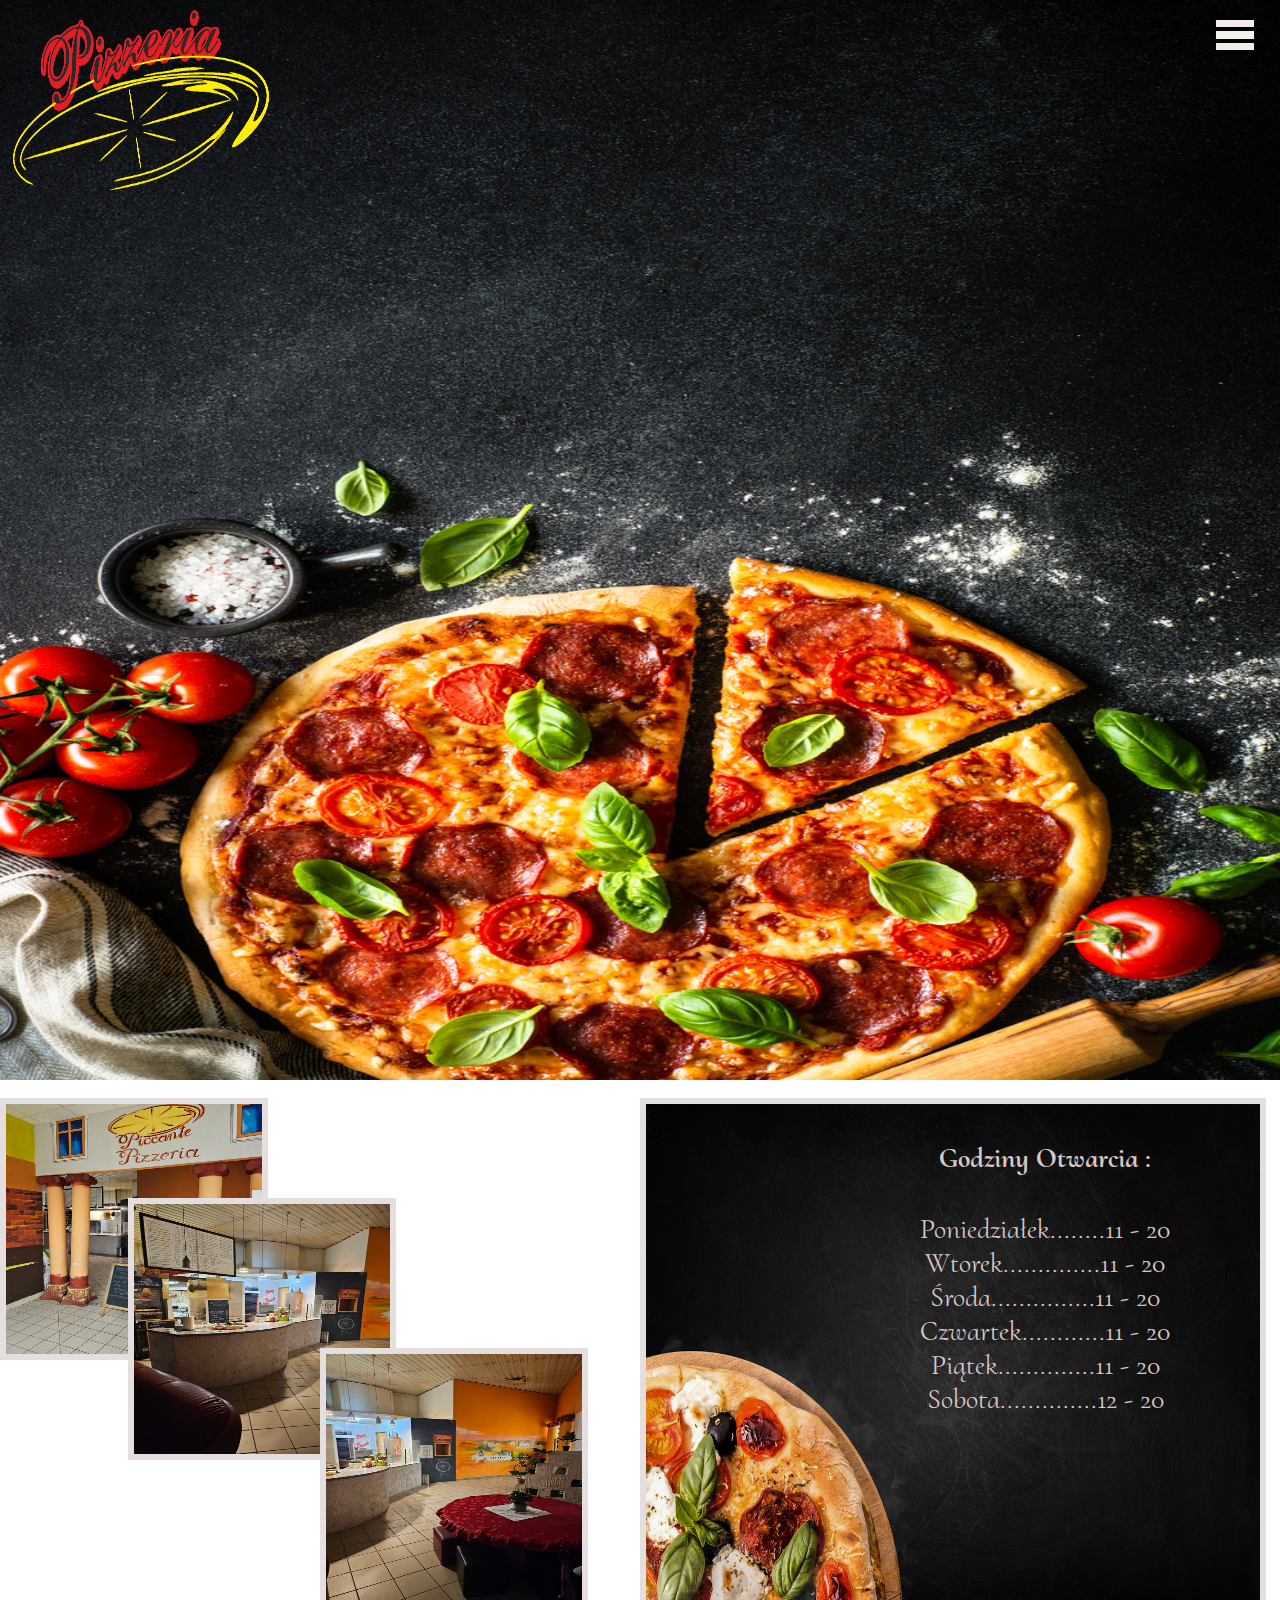
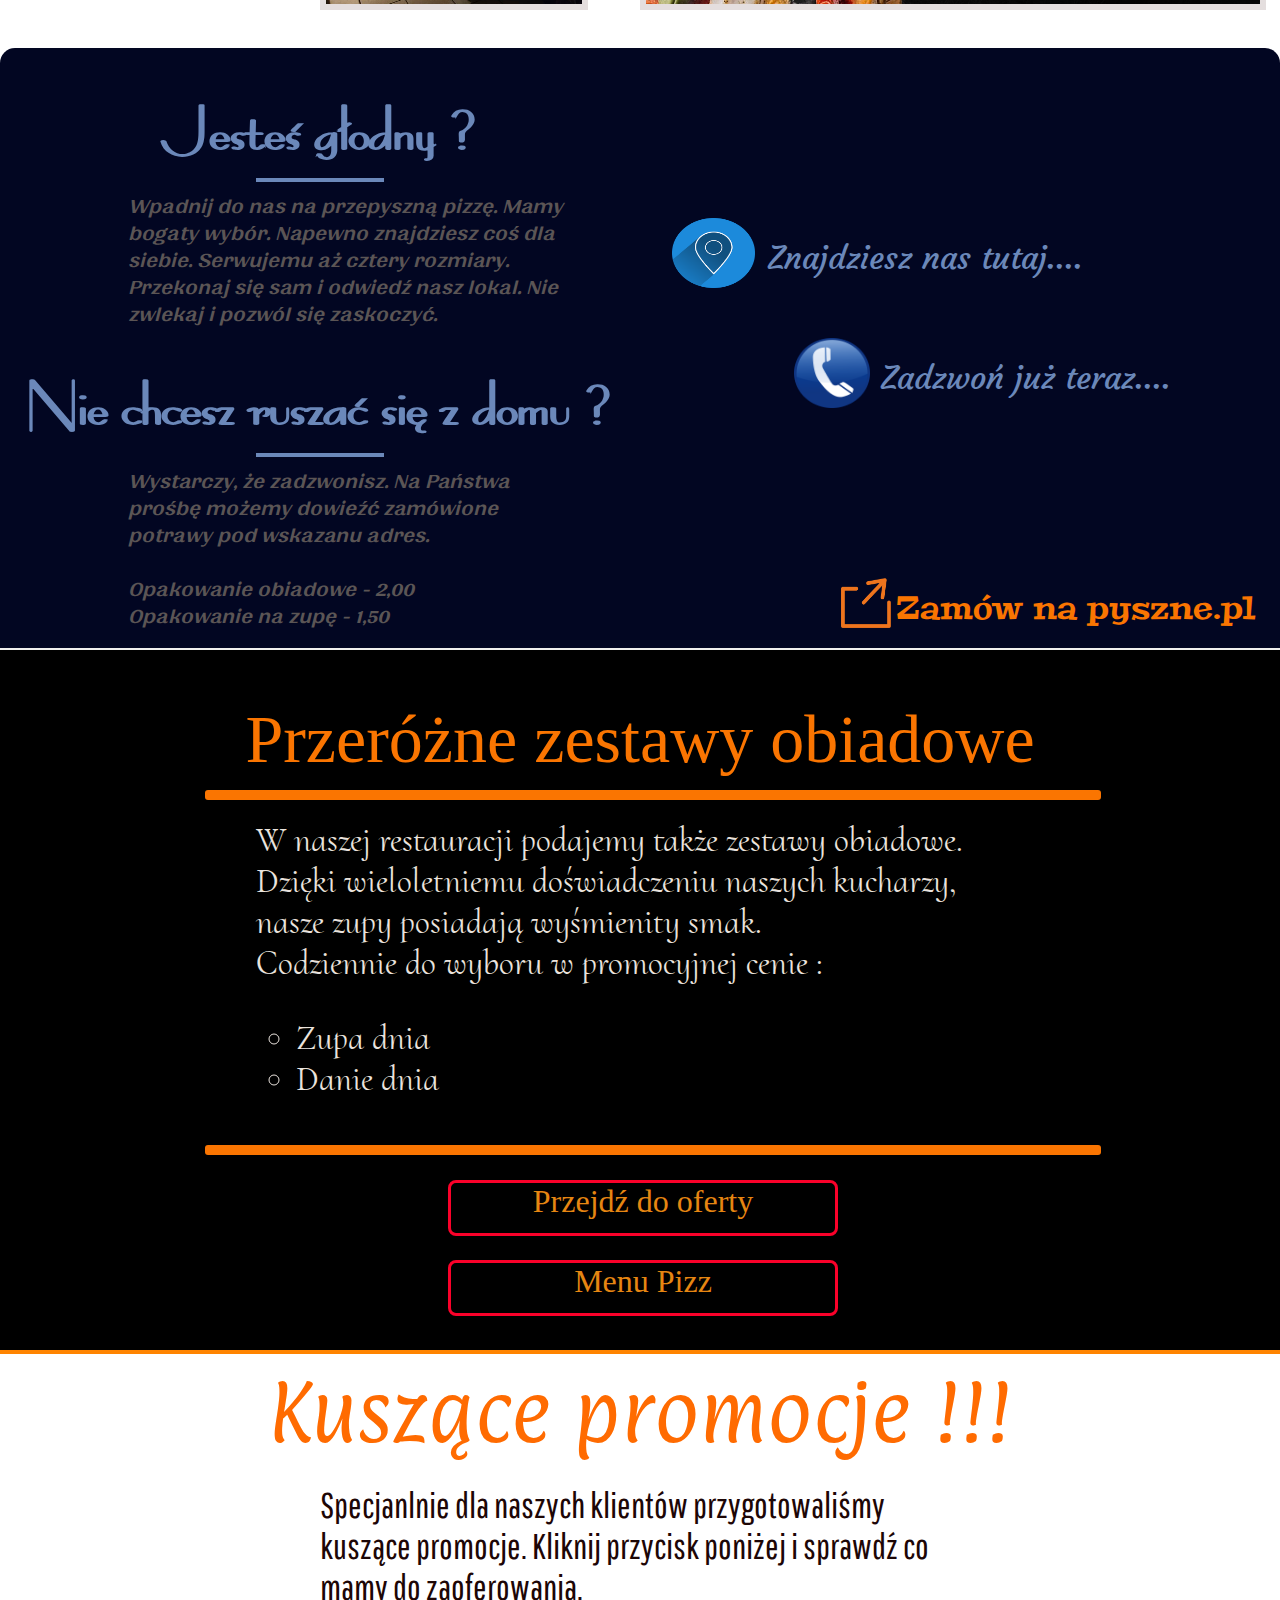
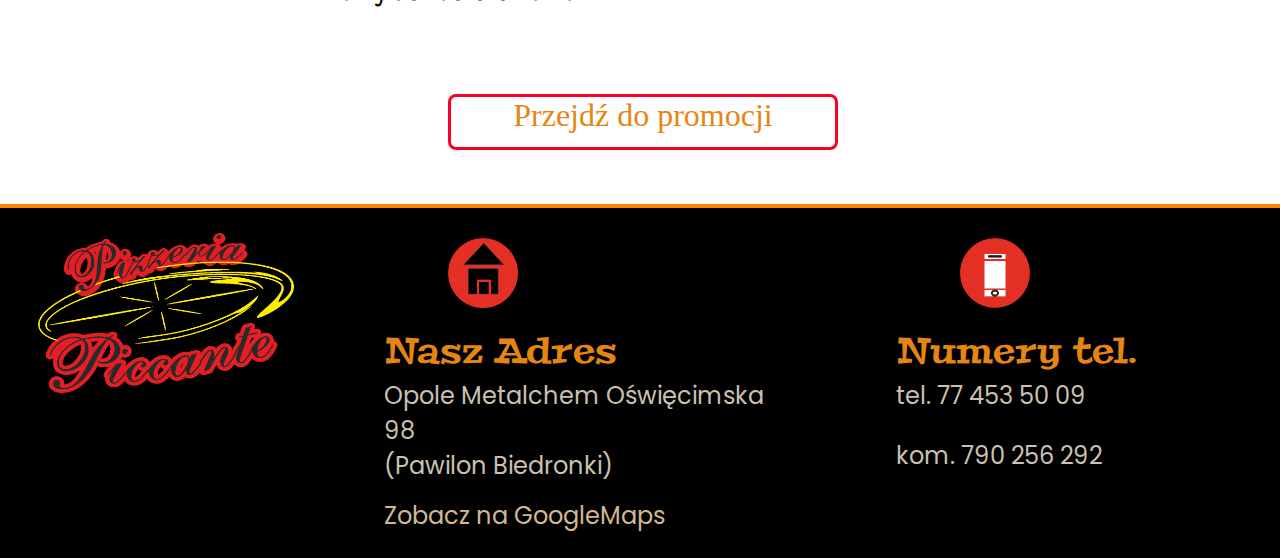
==== commit 34acc76e: "change index.html" ====
--- a/index.html
+++ b/index.html
@@ -7,41 +7,40 @@
         <meta name="viewport" content="width=device-width, height=device-height, initial-scale=1">
         <meta http-equiv="content-type" content = "text/html; charset=ISO-8859-2">
 
+        <link href="https://fonts.googleapis.com/css?family=Poppins&subset=latin,latin-ext" rel='stylesheet' type='text/css'>
+
+        <link href="https://fonts.googleapis.com/css?family=Peralta&subset=latin,latin-ext" rel="stylesheet" type='text/css'>
+
+        <link href='https://fonts.googleapis.com/css?family=Pathway+Gothic+One&subset=latin,latin-ext' rel='stylesheet' type='text/css'>
+
+        <link href='https://fonts.googleapis.com/css?family=Paprika&subset=latin,latin-ext' rel='stylesheet' type='text/css'>
+
+        <link href='https://fonts.googleapis.com/css?family=Courgette&subset=latin,latin-ext' rel='stylesheet' type='text/css'>
+
+        <link href='https://fonts.googleapis.com/css?family=Cormorant+Upright&subset=latin,latin-ext' rel='stylesheet' type='text/css'>
+
+        <link rel = "stylesheet" href="Stylesheet/StyleFonts.css" type = "Text/CSS">
+
+        <link rel="stylesheet" href="Stylesheet/Style.css" type="Text/CSS" media = "ALL AND (min-width : 1200px)">
+
+        <link rel="stylesheet" href="Stylesheet/Style_1200.css" type="Text/CSS" media = "ALL AND (min-width : 1000px) AND (max-width : 1200px)">
+
+        <link rel="stylesheet" href="Stylesheet/Style_1000.css" type="Text/CSS" media = "ALL AND (min-width : 800px) AND (max-width : 1000px)">
+
+        <link rel="stylesheet" href="Stylesheet/Style_800.css" type="Text/CSS" media = "ALL AND (min-width : 600px) AND (max-width : 800px)">
+
+        <link rel="stylesheet" href="Stylesheet/Style_600.css" type="Text/CSS" media = "ALL AND (min-width : 480px) AND (max-width : 600px)">
+
+        <link rel="stylesheet" href="Stylesheet/Style_480.css" type="Text/CSS" media = "ALL AND (min-width : 390px) AND (max-width : 480px)">
+
+        <link rel="stylesheet" href="Stylesheet/Style_390.css" type="Text/CSS" media = "ALL AND (min-width : 330px) AND (max-width : 390px)">
+
+        <link rel="stylesheet" href="Stylesheet/Style_320.css" type="Text/CSS" media = "ALL AND (max-width : 330px)">
+
         <script src="https://ajax.googleapis.com/ajax/libs/jquery/3.7.1/jquery.min.js"></script>
 
         <script type="Text/JavaScript" src="Script/Data.js"></script>
         <script type="Text/JavaScript" src="Script/Script.js"></script>
-
-        <link href="https://fonts.googleapis.com/css?family=Poppins&subset=latin,latin-ext" rel='stylesheet' type='text/css'>
-
-        <link href="https://fonts.googleapis.com/css?family=Peralta&subset=latin,latin-ext" rel="stylesheet" type='text/css'>
-
-        <link href='https://fonts.googleapis.com/css?family=Pathway+Gothic+One&subset=latin,latin-ext' rel='stylesheet' type='text/css'>
-
-        <link href='https://fonts.googleapis.com/css?family=Paprika&subset=latin,latin-ext' rel='stylesheet' type='text/css'>
-
-        <link href='https://fonts.googleapis.com/css?family=Courgette&subset=latin,latin-ext' rel='stylesheet' type='text/css'>
-
-        <link href='https://fonts.googleapis.com/css?family=Cormorant+Upright&subset=latin,latin-ext' rel='stylesheet' type='text/css'>
-
-        <link rel = "stylesheet" href="Stylesheet/StyleFonts.css" type = "Text/CSS">
-
-        <link rel="stylesheet" href="Stylesheet/Style.css" type="Text/CSS" media = "ALL AND (min-width : 1200px)">
-
-        <link rel="stylesheet" href="Stylesheet/Style_1200.css" type="Text/CSS" media = "ALL AND (min-width : 1000px) AND (max-width : 1200px)">
-
-        <link rel="stylesheet" href="Stylesheet/Style_1000.css" type="Text/CSS" media = "ALL AND (min-width : 800px) AND (max-width : 1000px)">
-
-        <link rel="stylesheet" href="Stylesheet/Style_800.css" type="Text/CSS" media = "ALL AND (min-width : 600px) AND (max-width : 800px)">
-
-        <link rel="stylesheet" href="Stylesheet/Style_600.css" type="Text/CSS" media = "ALL AND (min-width : 480px) AND (max-width : 600px)">
-
-        <link rel="stylesheet" href="Stylesheet/Style_480.css" type="Text/CSS" media = "ALL AND (min-width : 390px) AND (max-width : 480px)">
-
-        <link rel="stylesheet" href="Stylesheet/Style_390.css" type="Text/CSS" media = "ALL AND (min-width : 330px) AND (max-width : 390px)">
-
-        <link rel="stylesheet" href="Stylesheet/Style_320.css" type="Text/CSS" media = "ALL AND (max-width : 330px)">
-
 
         <TITLE>
             "Pizzeria Piccante Opole"
@@ -118,7 +117,7 @@
                         </tr>
 
                         <tr>
-                            <td id="Galeria" onmouseenter = "MenuItemMouseEnt('#Galeria')" onmouseleave = "MenuItemMouseLeave('#Galeria')">GALERIA</td>
+                            <td id="Galeria" onclick = "MenuItemMouseClick('Galery')" onmouseenter = "MenuItemMouseEnt('#Galeria')" onmouseleave = "MenuItemMouseLeave('#Galeria')">GALERIA</td>
                         </tr>
 
                         <tr>
@@ -199,7 +198,7 @@
                 </span>
 
                 <span class = "Top_Header1">
-                    Nie chcesz si� rusza� ?
+                    Nie chcesz rusza� si� z domu ?
                 </span><br>
 
                 <span class = "TopTextLine1"></span>
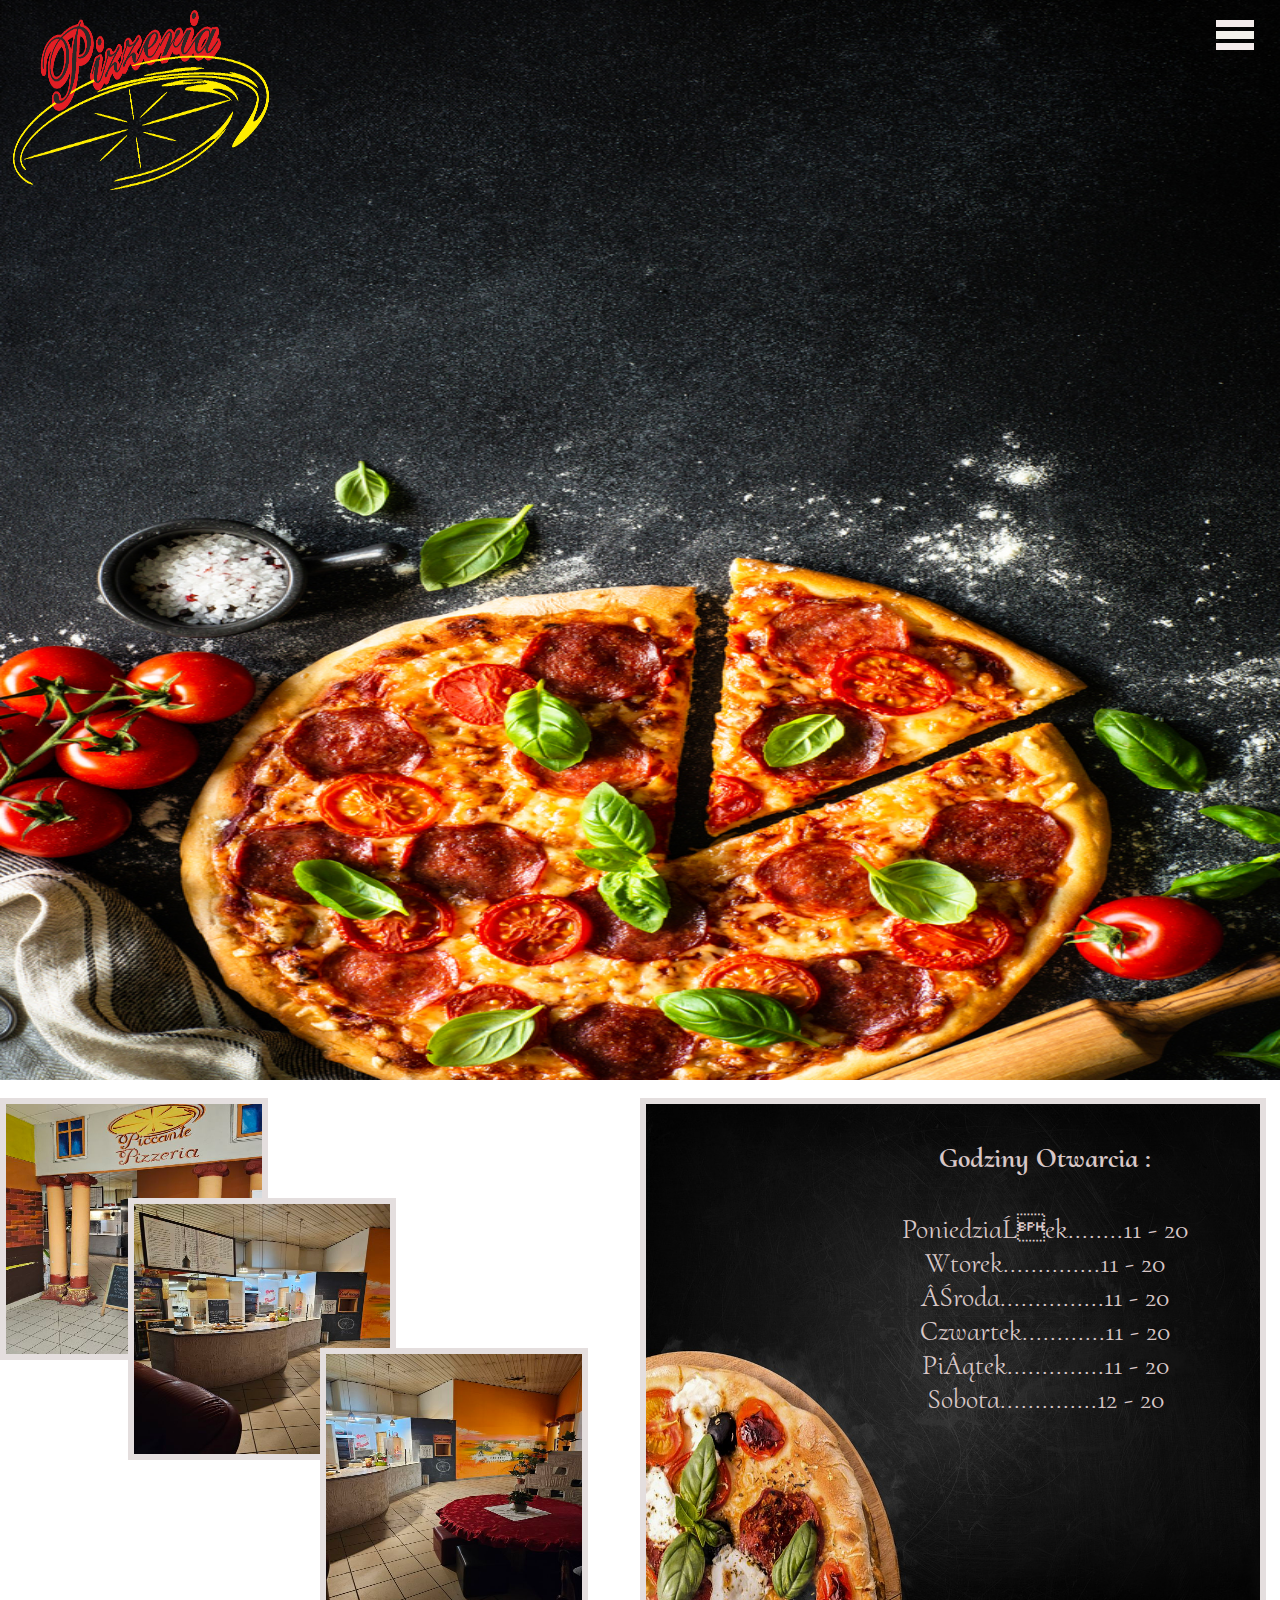
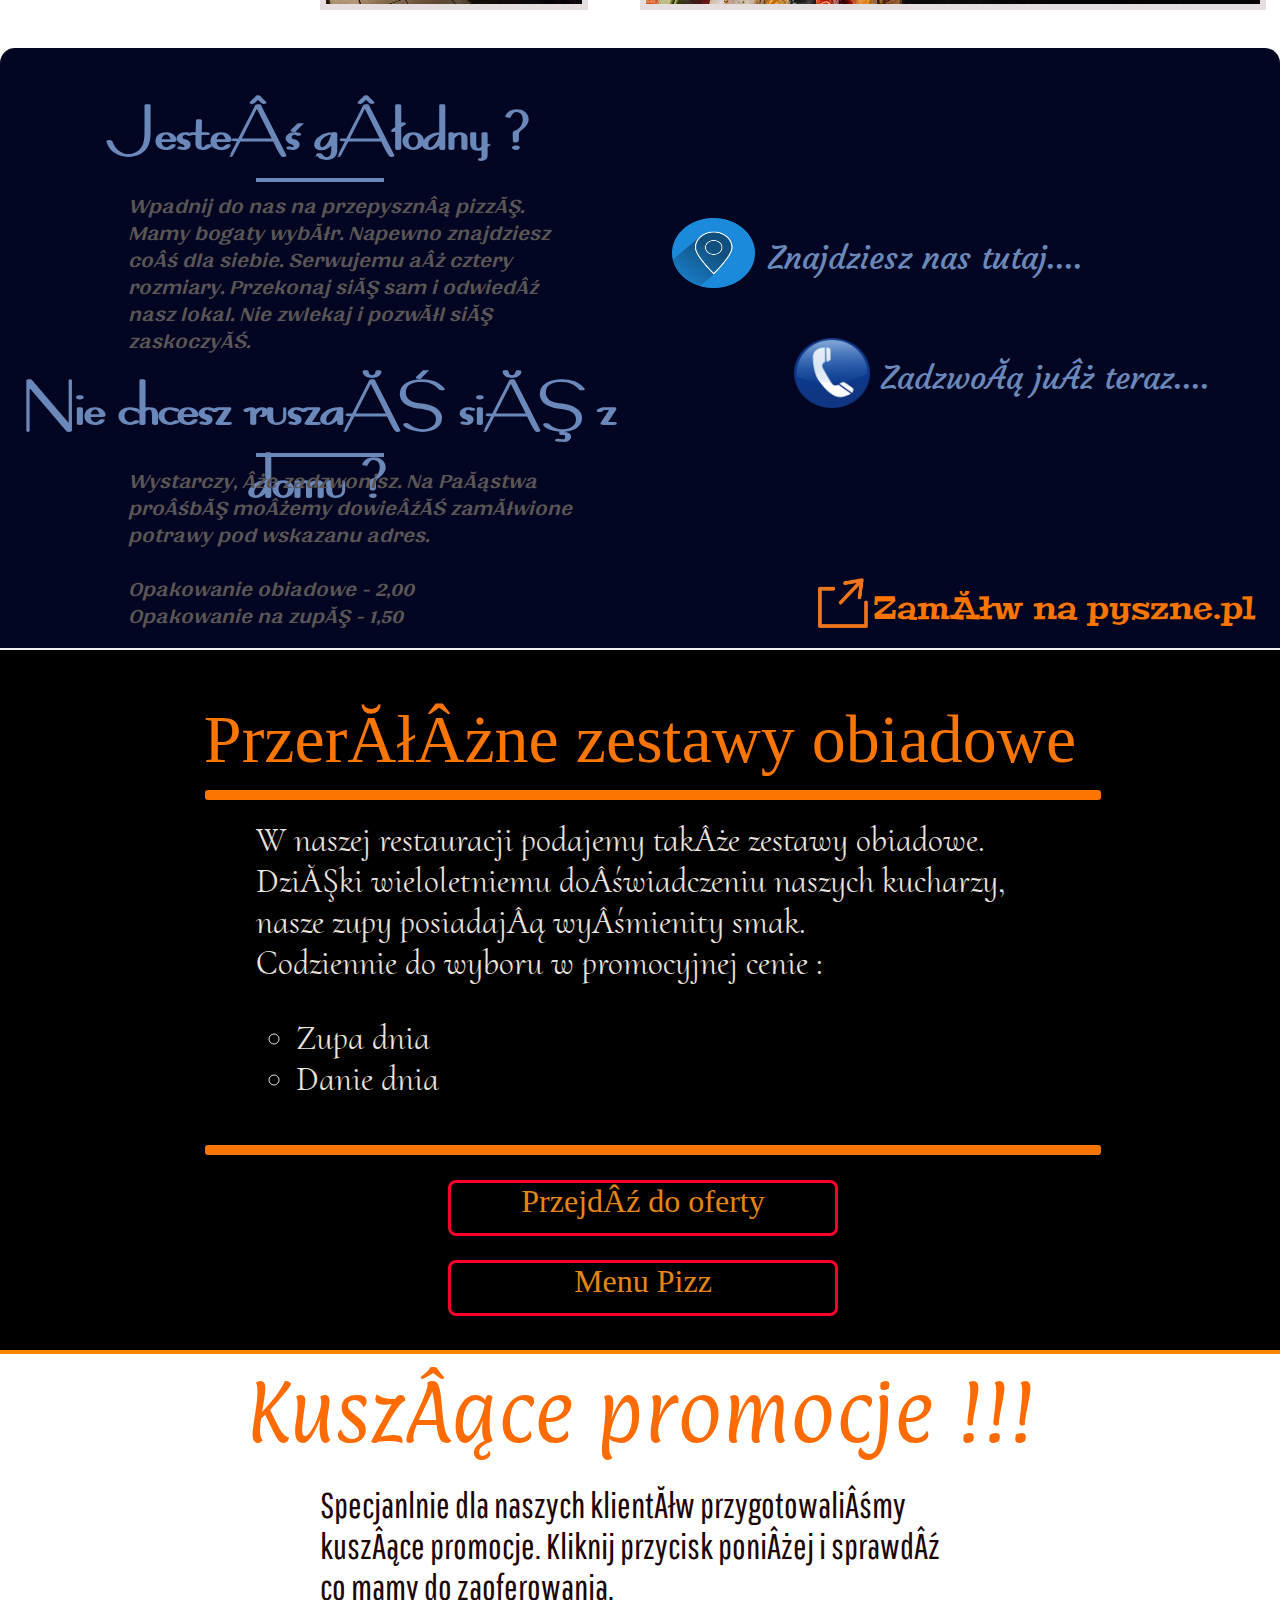
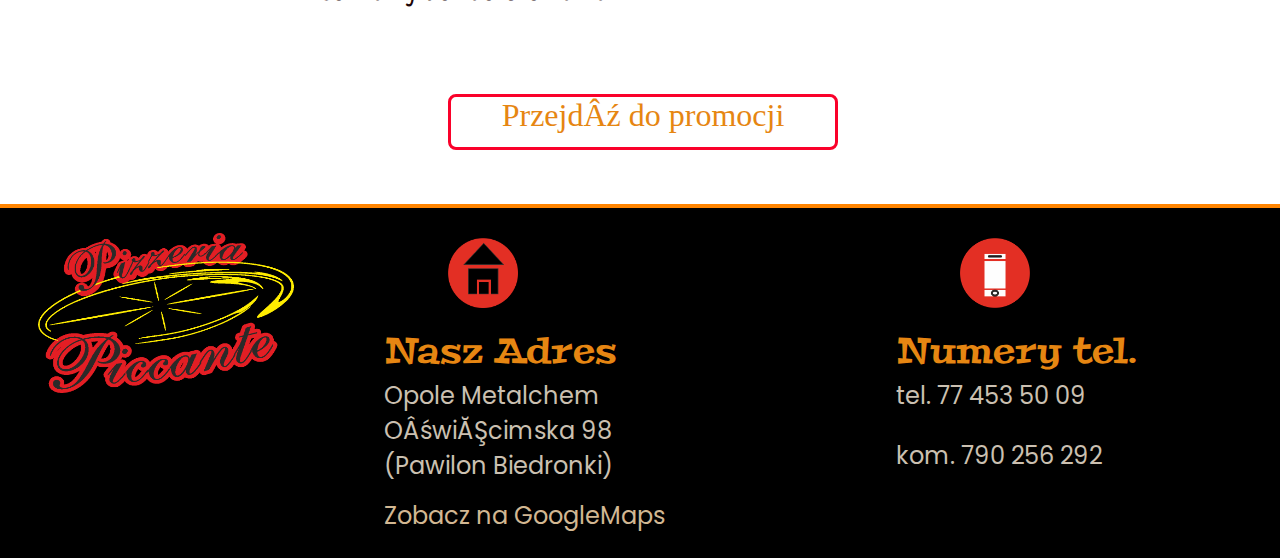
==== commit 505c6eaf: "Update index.html" ====
--- a/index.html
+++ b/index.html
@@ -146,11 +146,11 @@
 
                     <span class = "Top_timeOpen">
                         <h4>Godziny Otwarcia :</h4>
-                        Poniedzia�ek........11 - 20<br>
+                        Poniedziałek........11 - 20<br>
                         Wtorek..............11 - 20<br>
-                        �roda...............11 - 20<br>
+                        ¦roda...............11 - 20<br>
                         Czwartek............11 - 20<br>
-                        Pi�tek..............11 - 20<br>
+                        Pi±tek..............11 - 20<br>
                         Sobota..............12 - 20<br>
 
                     </span>
@@ -183,32 +183,32 @@
             <div class = "TopText">
 
                 <span class = "Top_Header">
-                    Jeste� g�odny ?
+                    Jeste¶ g³odny ?
                 </span><br>
 
                 <span class = "TopTextLine"></span>
 
                 <span class = "Top_Text">
                     <i>
-                    Wpadnij do nas na przepyszn� pizz�.
-                    Mamy bogaty wyb�r. Napewno znajdziesz co� dla siebie.
-                    Serwujemu a� cztery rozmiary.
-                    Przekonaj si� sam i odwied� nasz lokal. Nie zwlekaj i pozw�l si� zaskoczy�.
+                    Wpadnij do nas na przepyszn± pizzê.
+                    Mamy bogaty wybór. Napewno znajdziesz co¶ dla siebie.
+                    Serwujemu a¿ cztery rozmiary.
+                    Przekonaj siê sam i odwied¼ nasz lokal. Nie zwlekaj i pozwól siê zaskoczyæ.
                     </i>
                 </span>
 
                 <span class = "Top_Header1">
-                    Nie chcesz rusza� si� z domu ?
+                    Nie chcesz ruszaæ siê z domu ?
                 </span><br>
 
                 <span class = "TopTextLine1"></span>
 
                 <span class = "Top_Text1">
                     <i>
-                        Wystarczy, �e zadzwonisz. Na Pa�stwa pro�b� mo�emy dowie��   
-                        zam�wione potrawy pod wskazanu adres.<br><br>
+                        Wystarczy, ¿e zadzwonisz. Na Pañstwa pro¶bê mo¿emy dowie¼æ   
+                        zamówione potrawy pod wskazanu adres.<br><br>
                         Opakowanie obiadowe - 2,00<br>
-                        Opakowanie na zup� - 1,50
+                        Opakowanie na zupê - 1,50
                     </i>
                 </span>
             
@@ -232,7 +232,7 @@
             <div class="Contact">
                 <img src="Icons/telephone.png" class="Contact">
                 <a href="tel:790256292" class = "Contact">
-                    Zadzwo� ju� teraz....
+                    Zadzwoñ ju¿ teraz....
                 </a>
             </div>
 
@@ -240,7 +240,7 @@
 
             <span class = "pyszne_pl">
 
-                Zam�w na pyszne.pl
+                Zamów na pyszne.pl
 
             </span>
 
@@ -258,16 +258,16 @@
     <div class = "BodyText2">
 
         <span class = "HeadText2">
-            Przer�ne zestawy obiadowe
+            Przeró¿ne zestawy obiadowe
         </span>
 
         <span class = "TextLine2_1">
         </span>
 
         <span class = "Text2">
-            W naszej restauracji podajemy tak�e zestawy obiadowe.
-            Dzi�ki wieloletniemu do�wiadczeniu naszych kucharzy, nasze zupy
-            posiadaj� wy�mienity smak. <br>
+            W naszej restauracji podajemy tak¿e zestawy obiadowe.
+            Dziêki wieloletniemu do¶wiadczeniu naszych kucharzy, nasze zupy
+            posiadaj± wy¶mienity smak. <br>
             Codziennie do wyboru w promocyjnej cenie : <br>
             <ul style="list-style-type : circle">
 
@@ -282,7 +282,7 @@
         </span>
 
         <span class = "Diner_Link" onclick = "MenuItemMouseClick('ZestOb')">
-            Przejd� do oferty
+            Przejd¼ do oferty
         </span>
 
         <span class = "Pizza_Link" onclick = "MenuItemMouseClick('Pizza')">
@@ -304,17 +304,17 @@
     <div class = "TextLine3">
 
         <span class = "HeadText3">
-            Kusz�ce promocje !!!
+            Kusz±ce promocje !!!
         </span>
 
         <span class = TextLine3>
-            Specjanlnie dla naszych klient�w przygotowali�my 
-            kusz�ce promocje. Kliknij przycisk poni�ej i sprawd� 
+            Specjanlnie dla naszych klientów przygotowali¶my 
+            kusz±ce promocje. Kliknij przycisk poni¿ej i sprawd¼ 
             co mamy do zaoferowania.
         </span>
 
         <span class = "Prom_Link" onclick = "MenuItemMouseClick('Prom')">
-            Przejd� do promocji
+            Przejd¼ do promocji
         </span>
 
     </div>
@@ -338,7 +338,7 @@
                 </span>
 
                 <span class = "Adres">
-                Opole Metalchem O�wi�cimska 98<br>
+                Opole Metalchem O¶wiêcimska 98<br>
                     (Pawilon Biedronki)
                 </span>
 
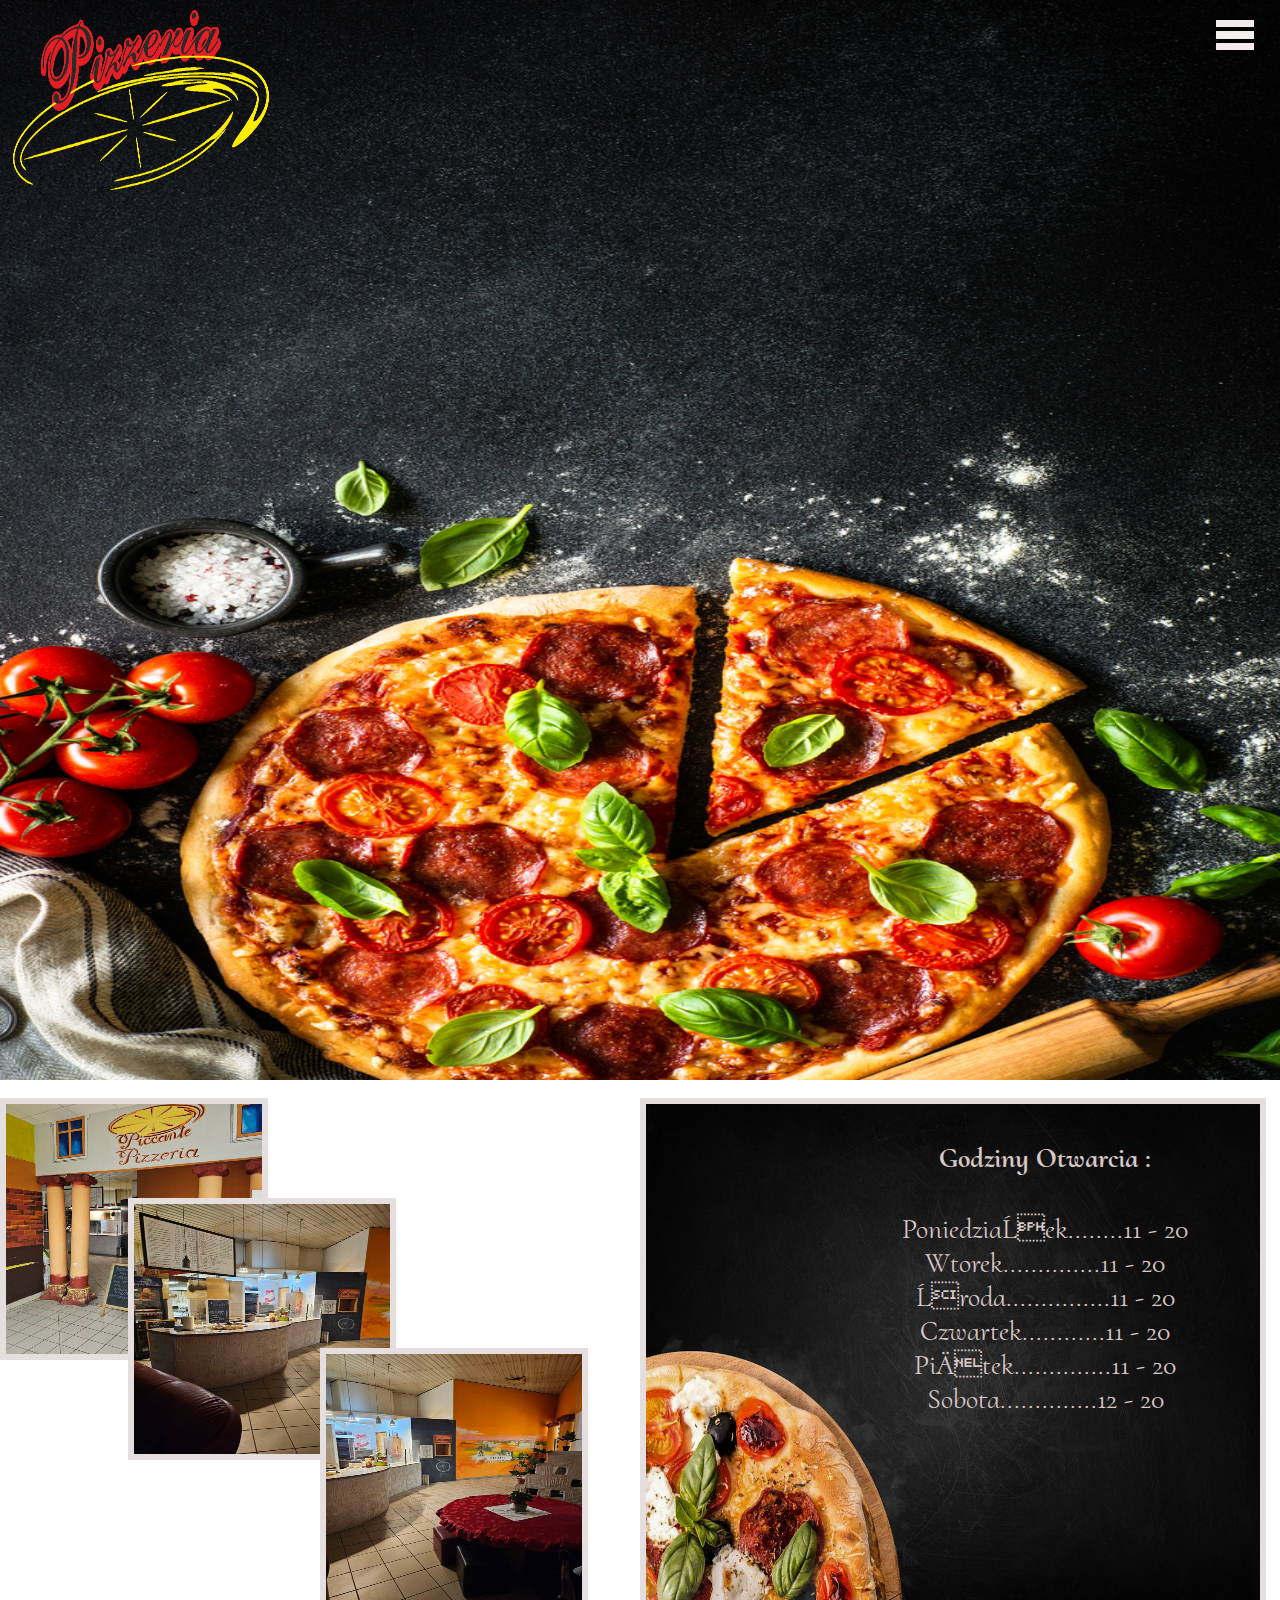
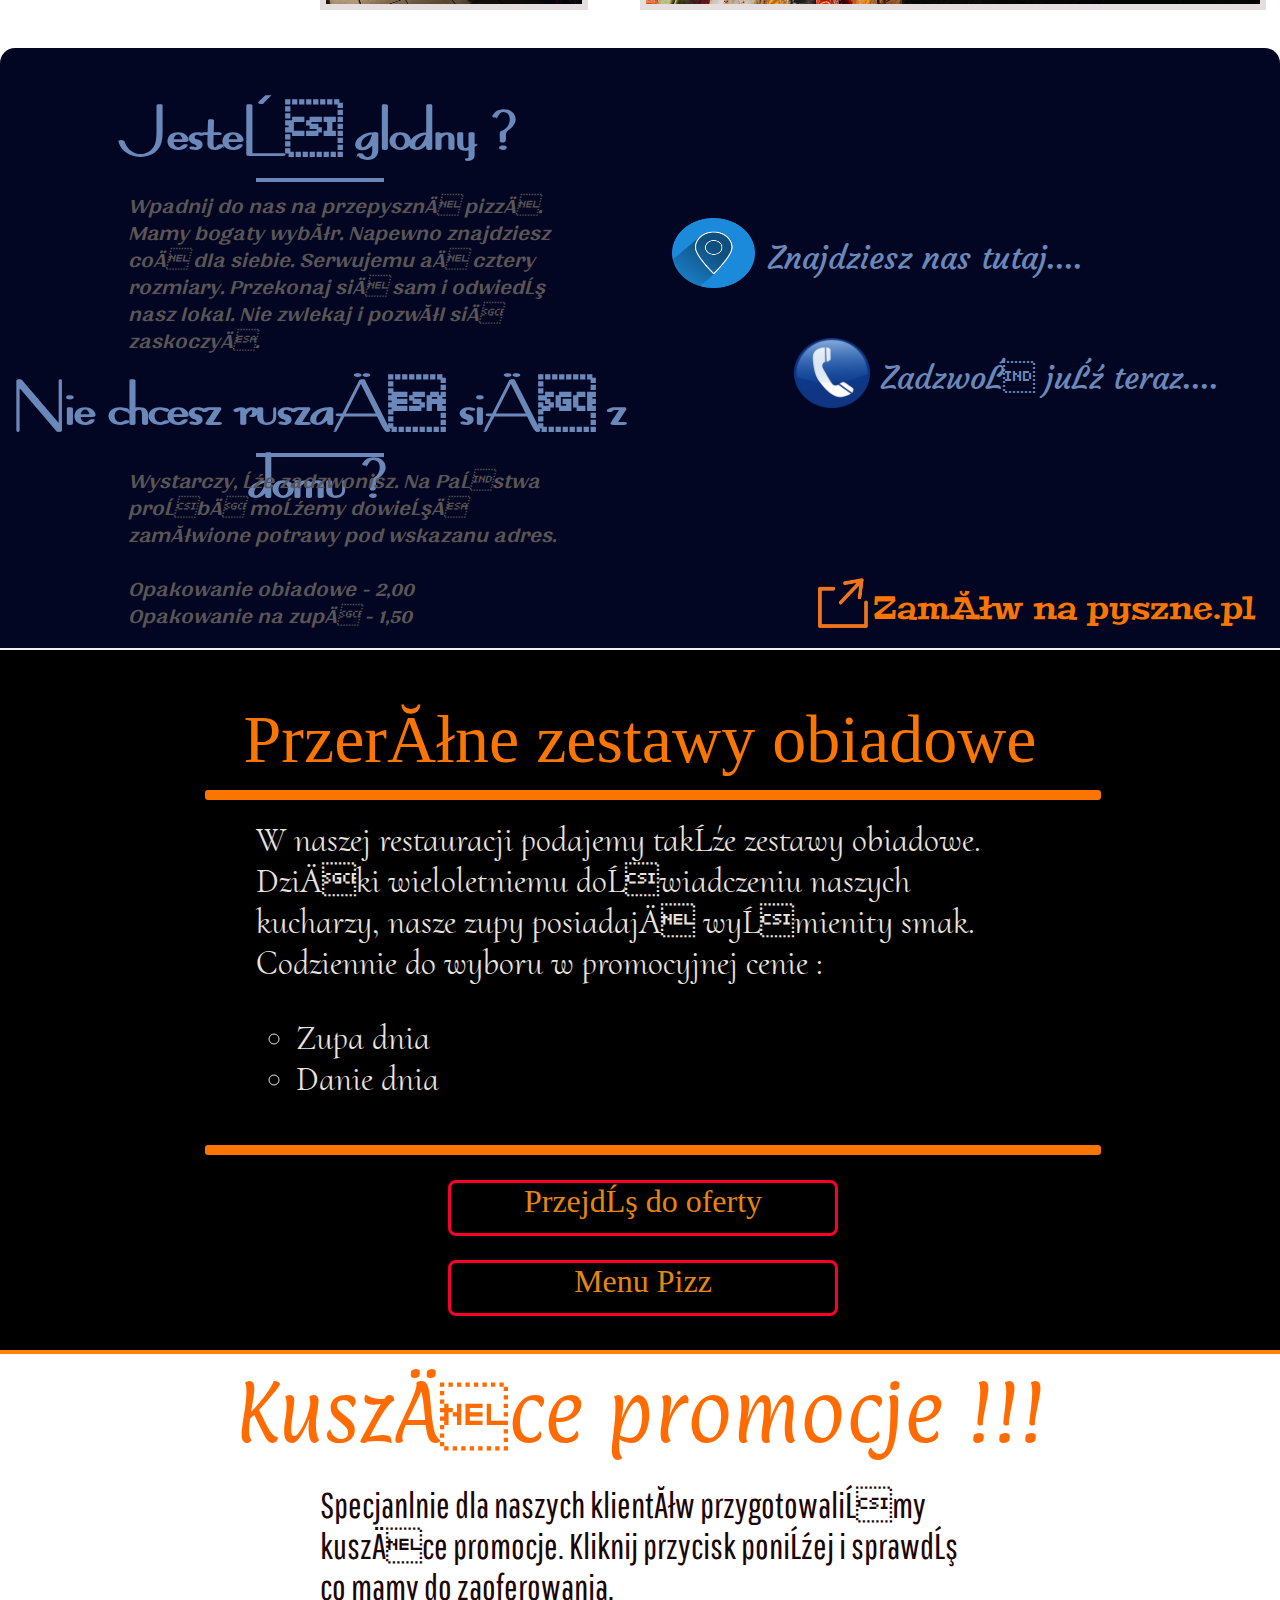
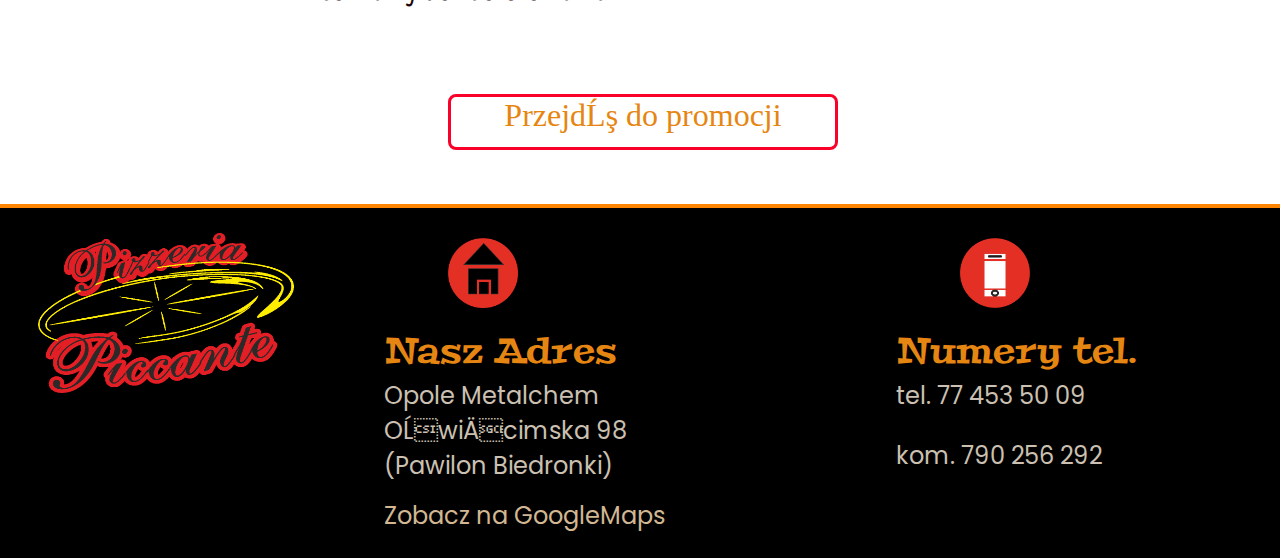
==== commit 5d76f148: "change encoding index.html to utf8" ====
--- a/index.html
+++ b/index.html
@@ -148,9 +148,9 @@
                         <h4>Godziny Otwarcia :</h4>
                         Poniedziałek........11 - 20<br>
                         Wtorek..............11 - 20<br>
-                        ¦roda...............11 - 20<br>
+                        Środa...............11 - 20<br>
                         Czwartek............11 - 20<br>
-                        Pi±tek..............11 - 20<br>
+                        Piątek..............11 - 20<br>
                         Sobota..............12 - 20<br>
 
                     </span>
@@ -183,32 +183,32 @@
             <div class = "TopText">
 
                 <span class = "Top_Header">
-                    Jeste¶ g³odny ?
+                    Jesteś glodny ?
                 </span><br>
 
                 <span class = "TopTextLine"></span>
 
                 <span class = "Top_Text">
                     <i>
-                    Wpadnij do nas na przepyszn± pizzê.
-                    Mamy bogaty wybór. Napewno znajdziesz co¶ dla siebie.
-                    Serwujemu a¿ cztery rozmiary.
-                    Przekonaj siê sam i odwied¼ nasz lokal. Nie zwlekaj i pozwól siê zaskoczyæ.
+                    Wpadnij do nas na przepyszną pizzą.
+                    Mamy bogaty wybór. Napewno znajdziesz coą dla siebie.
+                    Serwujemu aą cztery rozmiary.
+                    Przekonaj sią sam i odwiedź nasz lokal. Nie zwlekaj i pozwól się zaskoczyć.
                     </i>
                 </span>
 
                 <span class = "Top_Header1">
-                    Nie chcesz ruszaæ siê z domu ?
+                    Nie chcesz ruszać się z domu ?
                 </span><br>
 
                 <span class = "TopTextLine1"></span>
 
                 <span class = "Top_Text1">
                     <i>
-                        Wystarczy, ¿e zadzwonisz. Na Pañstwa pro¶bê mo¿emy dowie¼æ   
+                        Wystarczy, że zadzwonisz. Na Państwa prośbę możemy dowieźć  
                         zamówione potrawy pod wskazanu adres.<br><br>
                         Opakowanie obiadowe - 2,00<br>
-                        Opakowanie na zupê - 1,50
+                        Opakowanie na zupę - 1,50
                     </i>
                 </span>
             
@@ -232,7 +232,7 @@
             <div class="Contact">
                 <img src="Icons/telephone.png" class="Contact">
                 <a href="tel:790256292" class = "Contact">
-                    Zadzwoñ ju¿ teraz....
+                    Zadzwoń już teraz....
                 </a>
             </div>
 
@@ -258,16 +258,16 @@
     <div class = "BodyText2">
 
         <span class = "HeadText2">
-            Przeró¿ne zestawy obiadowe
+            Przeróne zestawy obiadowe
         </span>
 
         <span class = "TextLine2_1">
         </span>
 
         <span class = "Text2">
-            W naszej restauracji podajemy tak¿e zestawy obiadowe.
-            Dziêki wieloletniemu do¶wiadczeniu naszych kucharzy, nasze zupy
-            posiadaj± wy¶mienity smak. <br>
+            W naszej restauracji podajemy także zestawy obiadowe.
+            Dzięki wieloletniemu doświadczeniu naszych kucharzy, nasze zupy
+            posiadają wyśmienity smak. <br>
             Codziennie do wyboru w promocyjnej cenie : <br>
             <ul style="list-style-type : circle">
 
@@ -282,7 +282,7 @@
         </span>
 
         <span class = "Diner_Link" onclick = "MenuItemMouseClick('ZestOb')">
-            Przejd¼ do oferty
+            Przejdź do oferty
         </span>
 
         <span class = "Pizza_Link" onclick = "MenuItemMouseClick('Pizza')">
@@ -304,17 +304,17 @@
     <div class = "TextLine3">
 
         <span class = "HeadText3">
-            Kusz±ce promocje !!!
+            Kuszące promocje !!!
         </span>
 
         <span class = TextLine3>
-            Specjanlnie dla naszych klientów przygotowali¶my 
-            kusz±ce promocje. Kliknij przycisk poni¿ej i sprawd¼ 
+            Specjanlnie dla naszych klientów przygotowaliśmy 
+            kuszące promocje. Kliknij przycisk poniżej i sprawdź 
             co mamy do zaoferowania.
         </span>
 
         <span class = "Prom_Link" onclick = "MenuItemMouseClick('Prom')">
-            Przejd¼ do promocji
+            Przejdź do promocji
         </span>
 
     </div>
@@ -338,7 +338,7 @@
                 </span>
 
                 <span class = "Adres">
-                Opole Metalchem O¶wiêcimska 98<br>
+                Opole Metalchem Oświęcimska 98<br>
                     (Pawilon Biedronki)
                 </span>
 
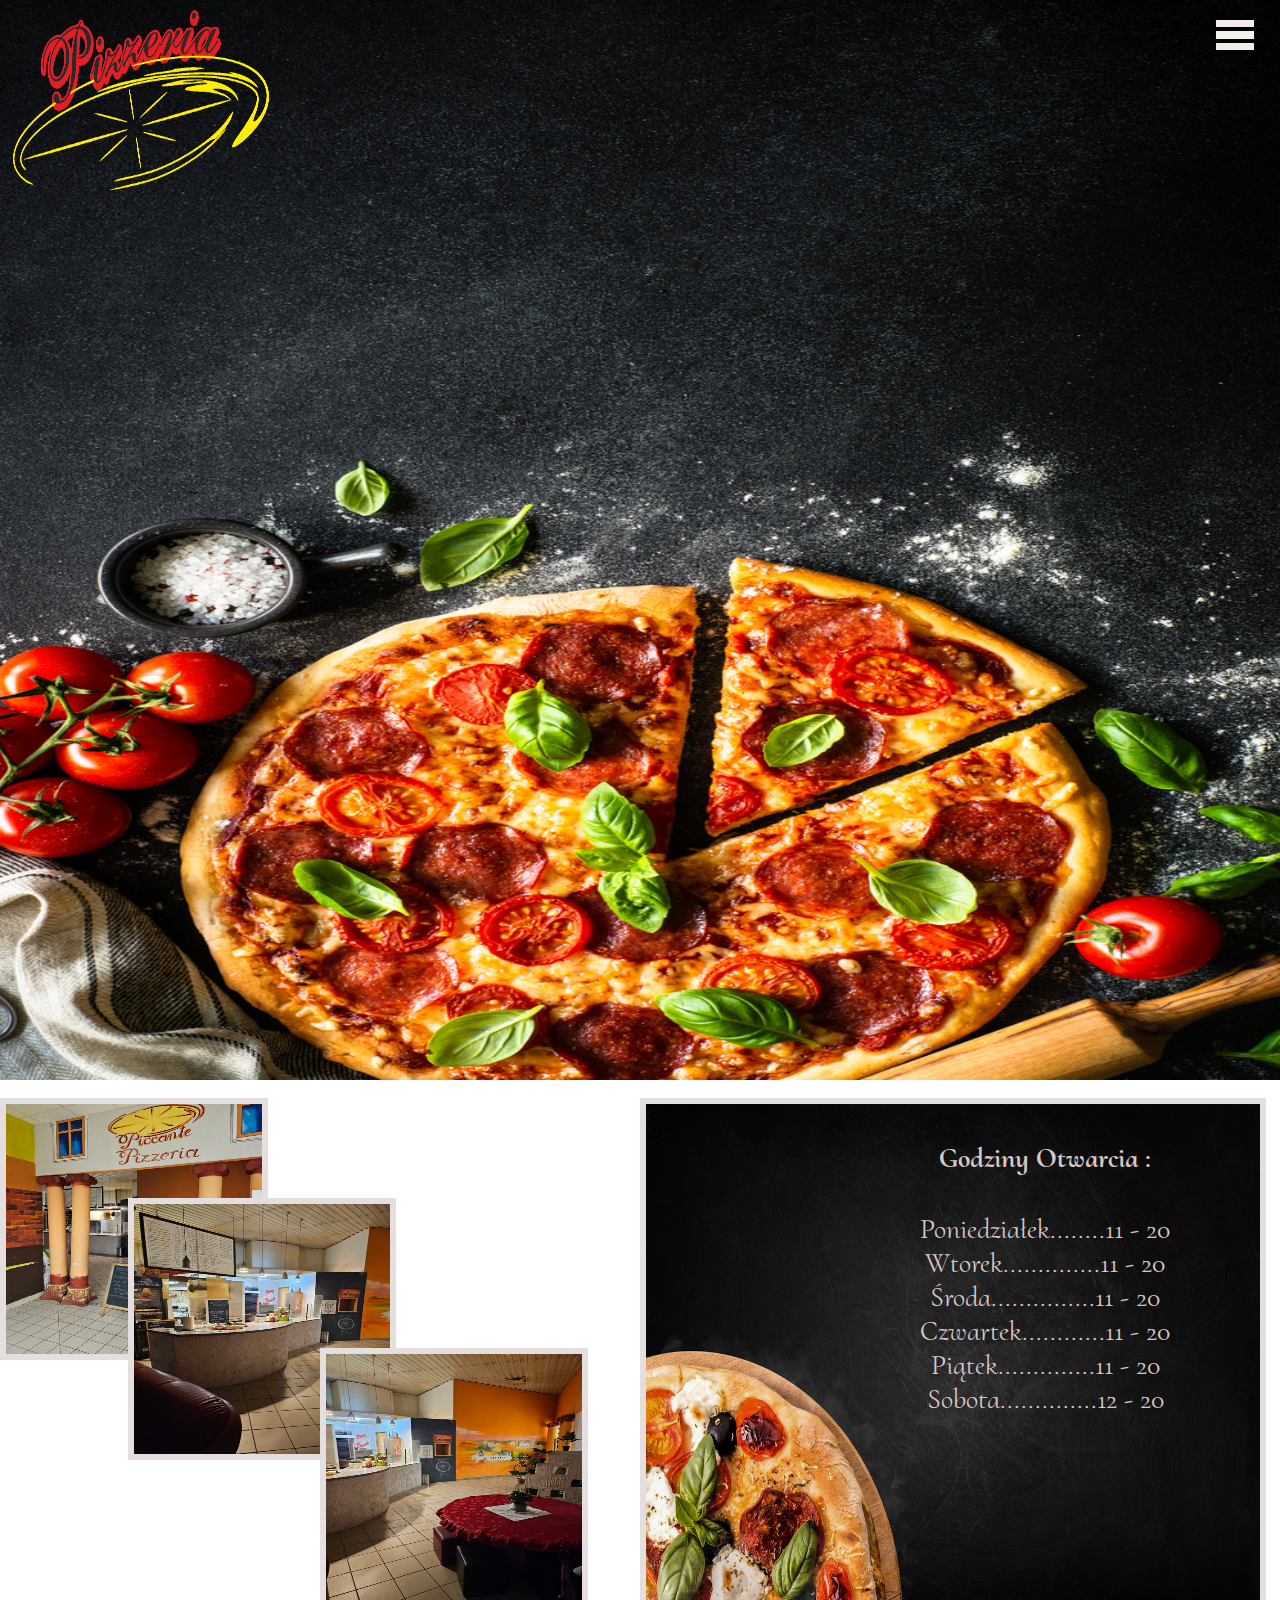
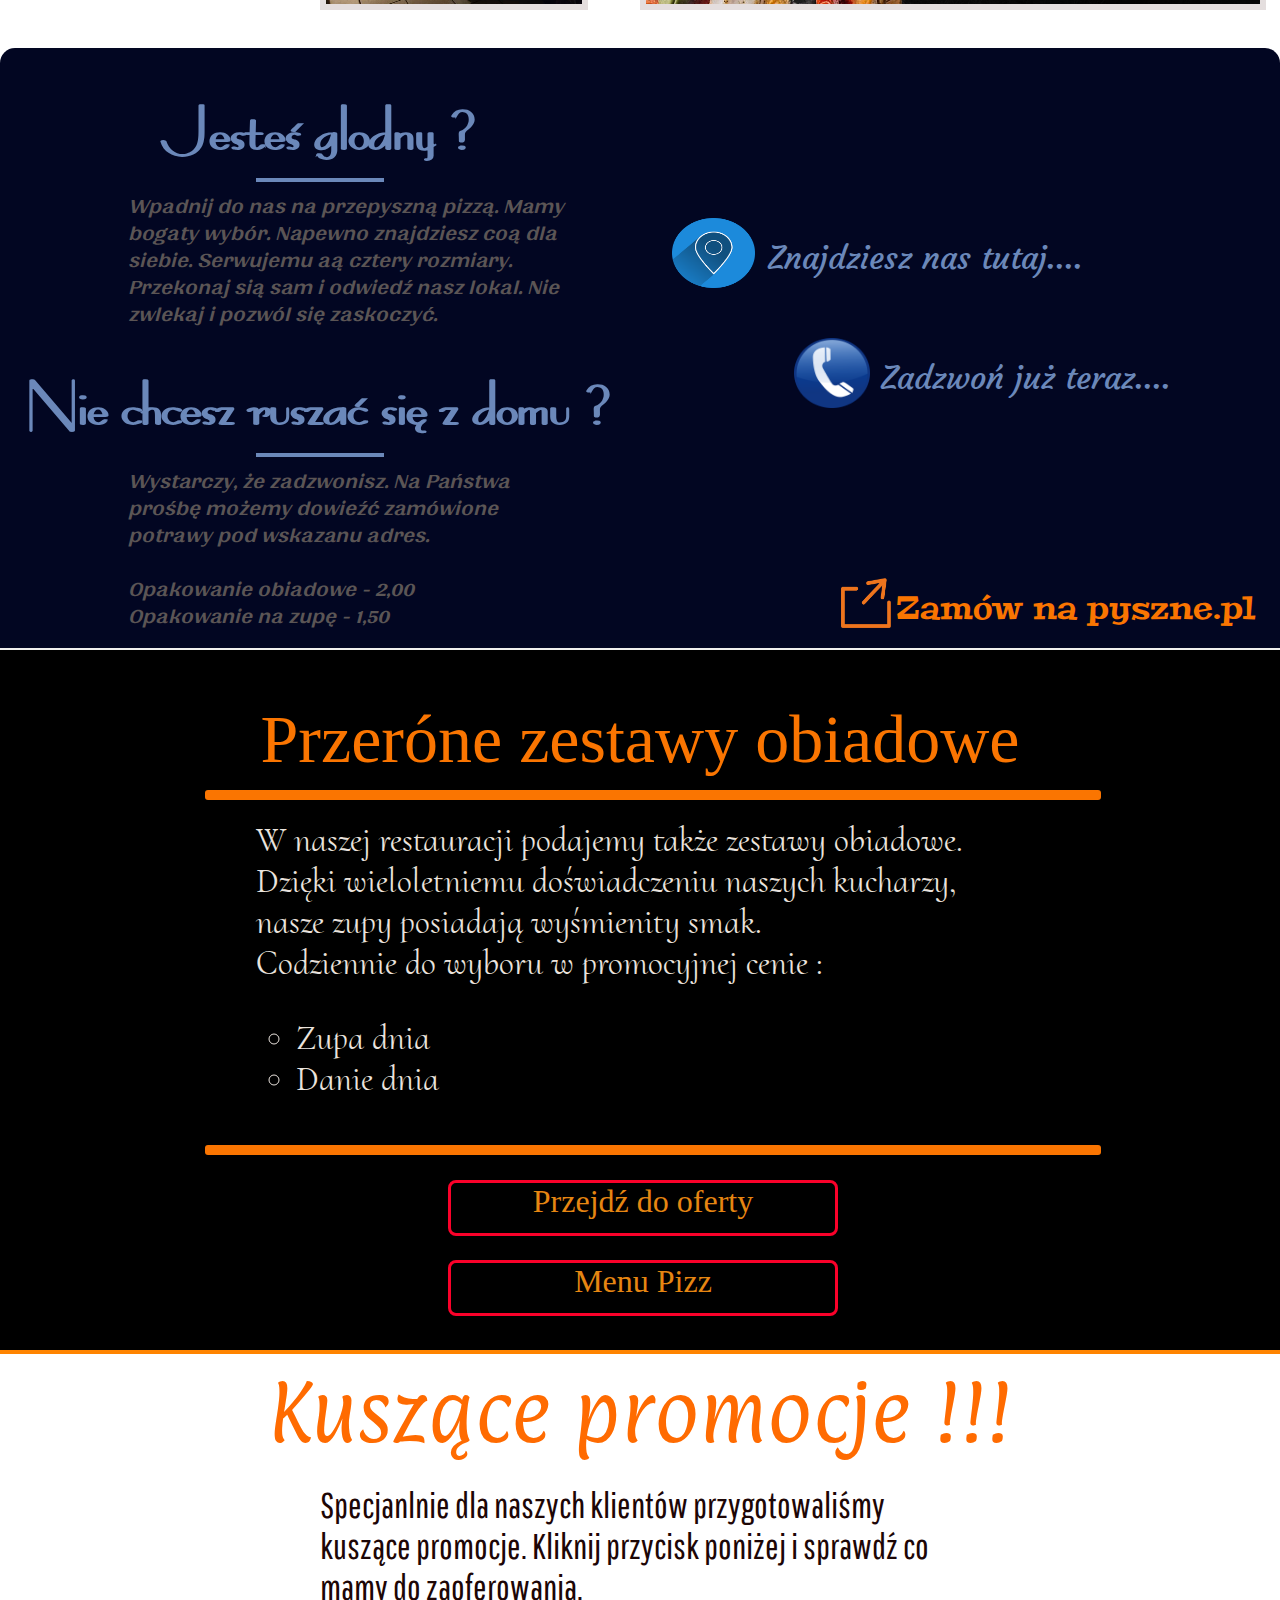
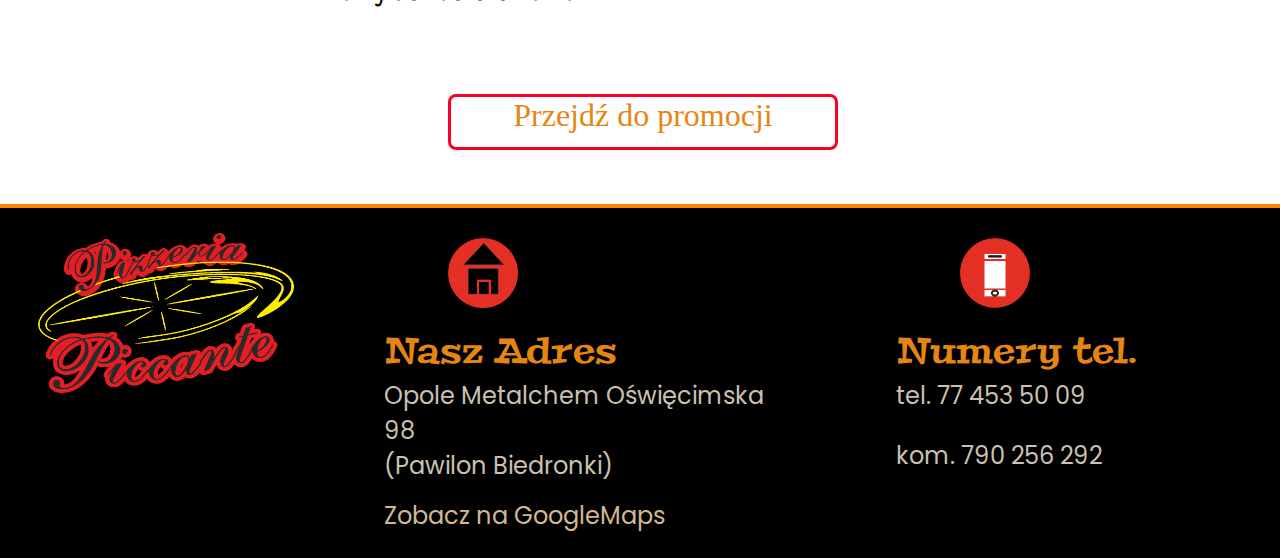
==== commit e185237a: "change metad caharset  encoding to utf8 global" ====
--- a/index.html
+++ b/index.html
@@ -5,7 +5,7 @@
     <HEAD>
 
         <meta name="viewport" content="width=device-width, height=device-height, initial-scale=1">
-        <meta http-equiv="content-type" content = "text/html; charset=ISO-8859-2">
+        <meta http-equiv="content-type" content = "text/html; charset=UTF-8">
 
         <link href="https://fonts.googleapis.com/css?family=Poppins&subset=latin,latin-ext" rel='stylesheet' type='text/css'>
 
